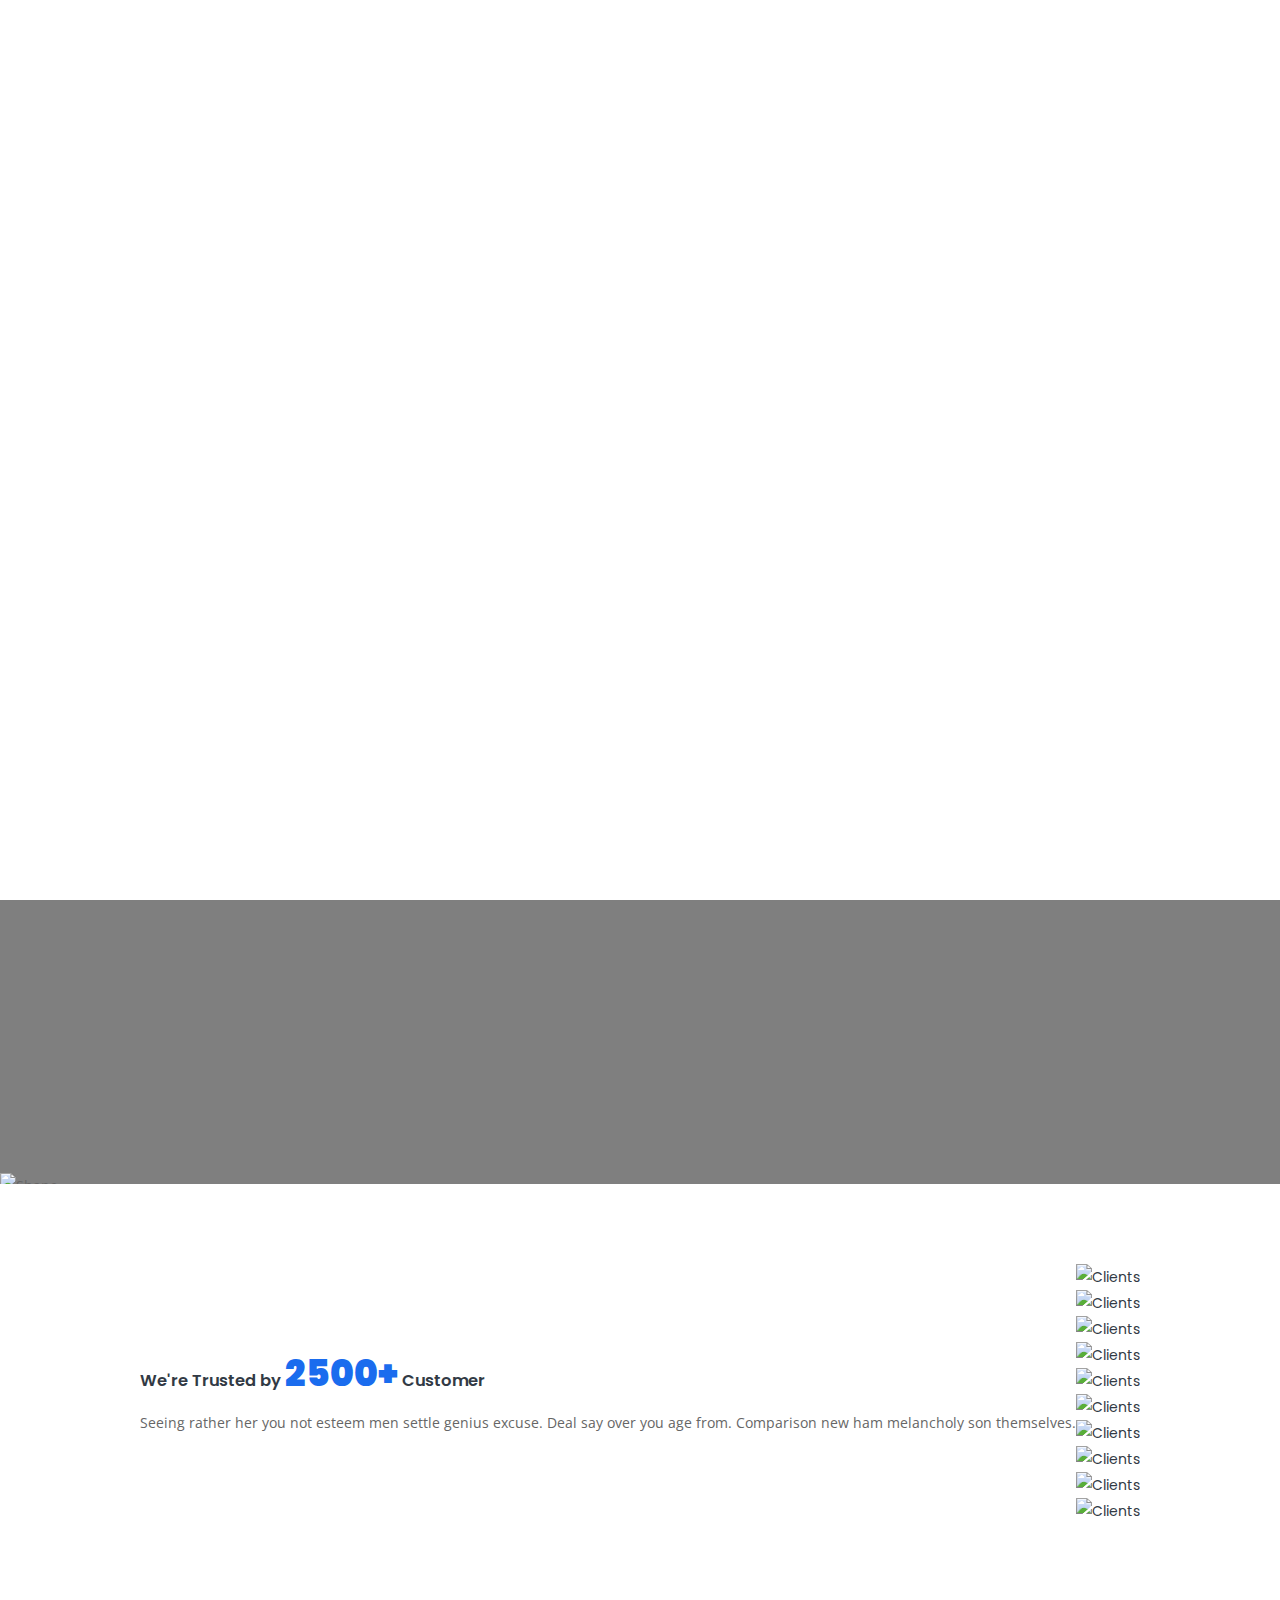
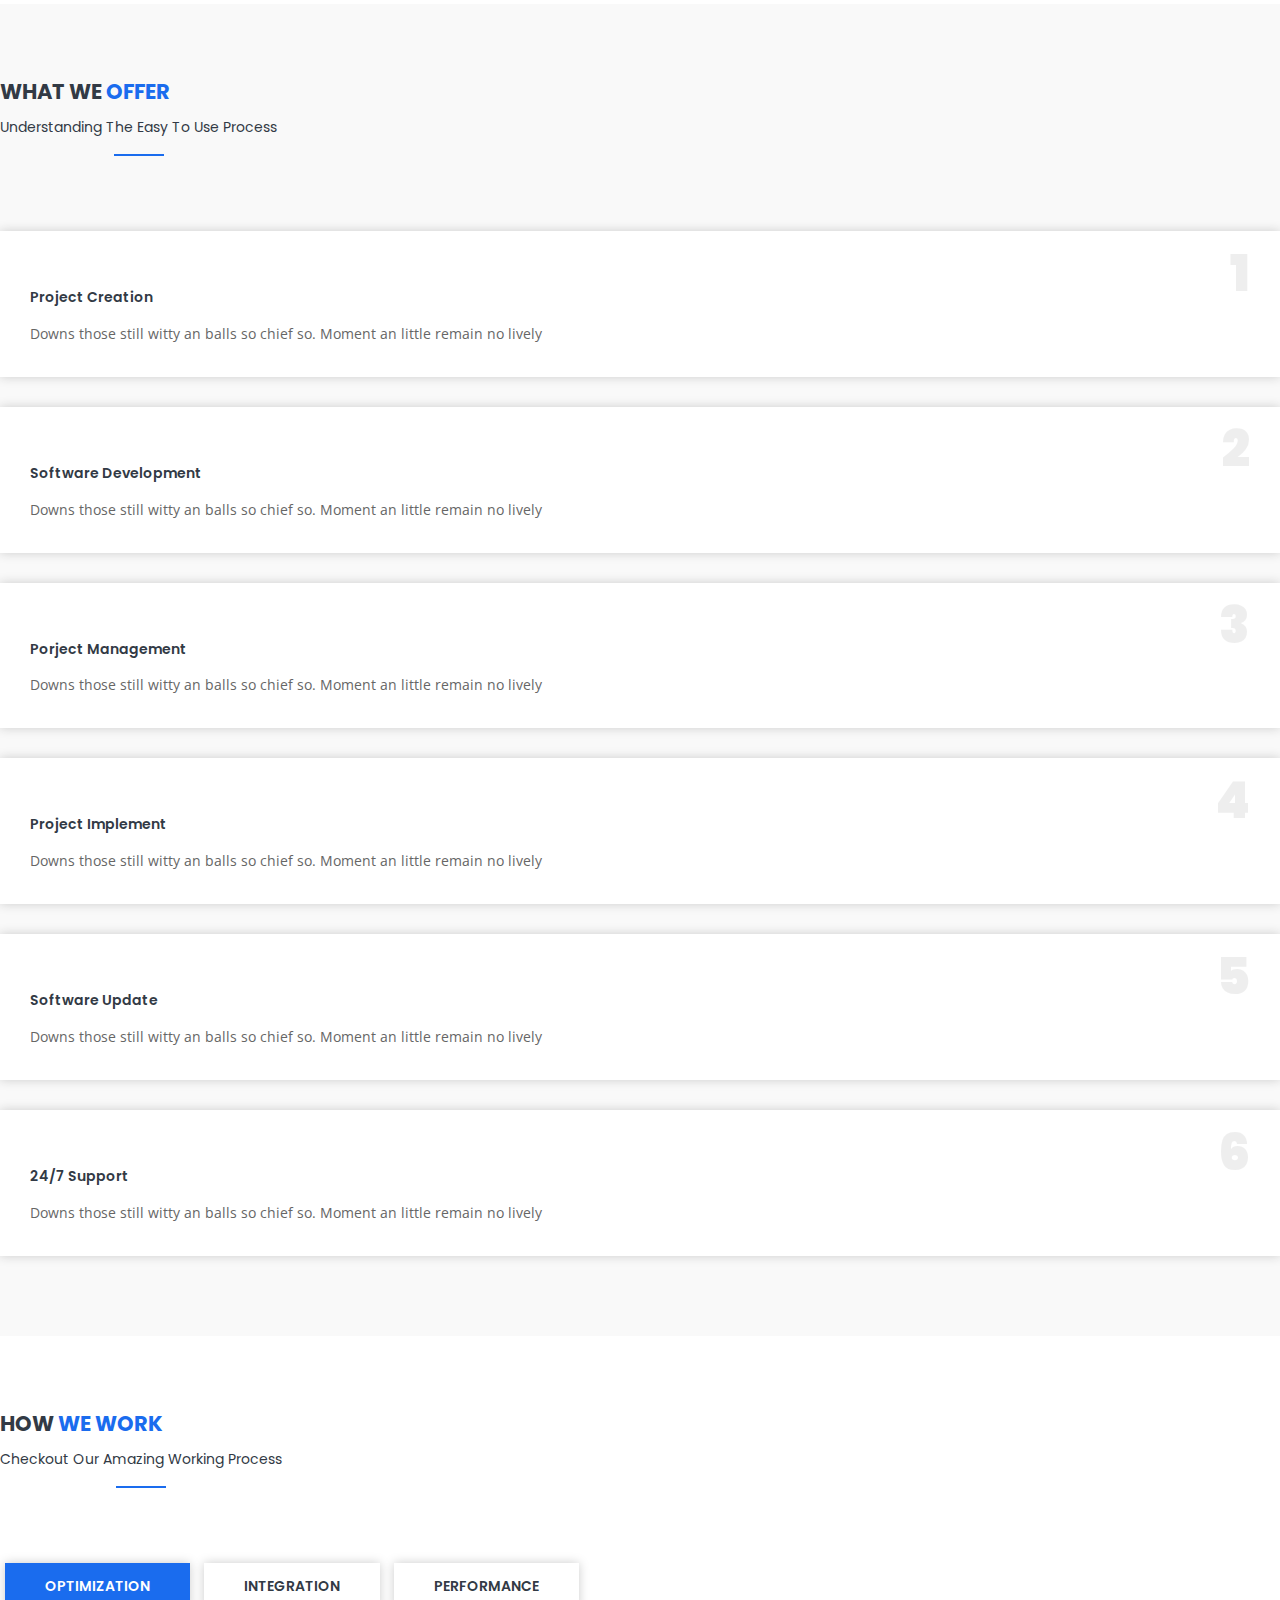
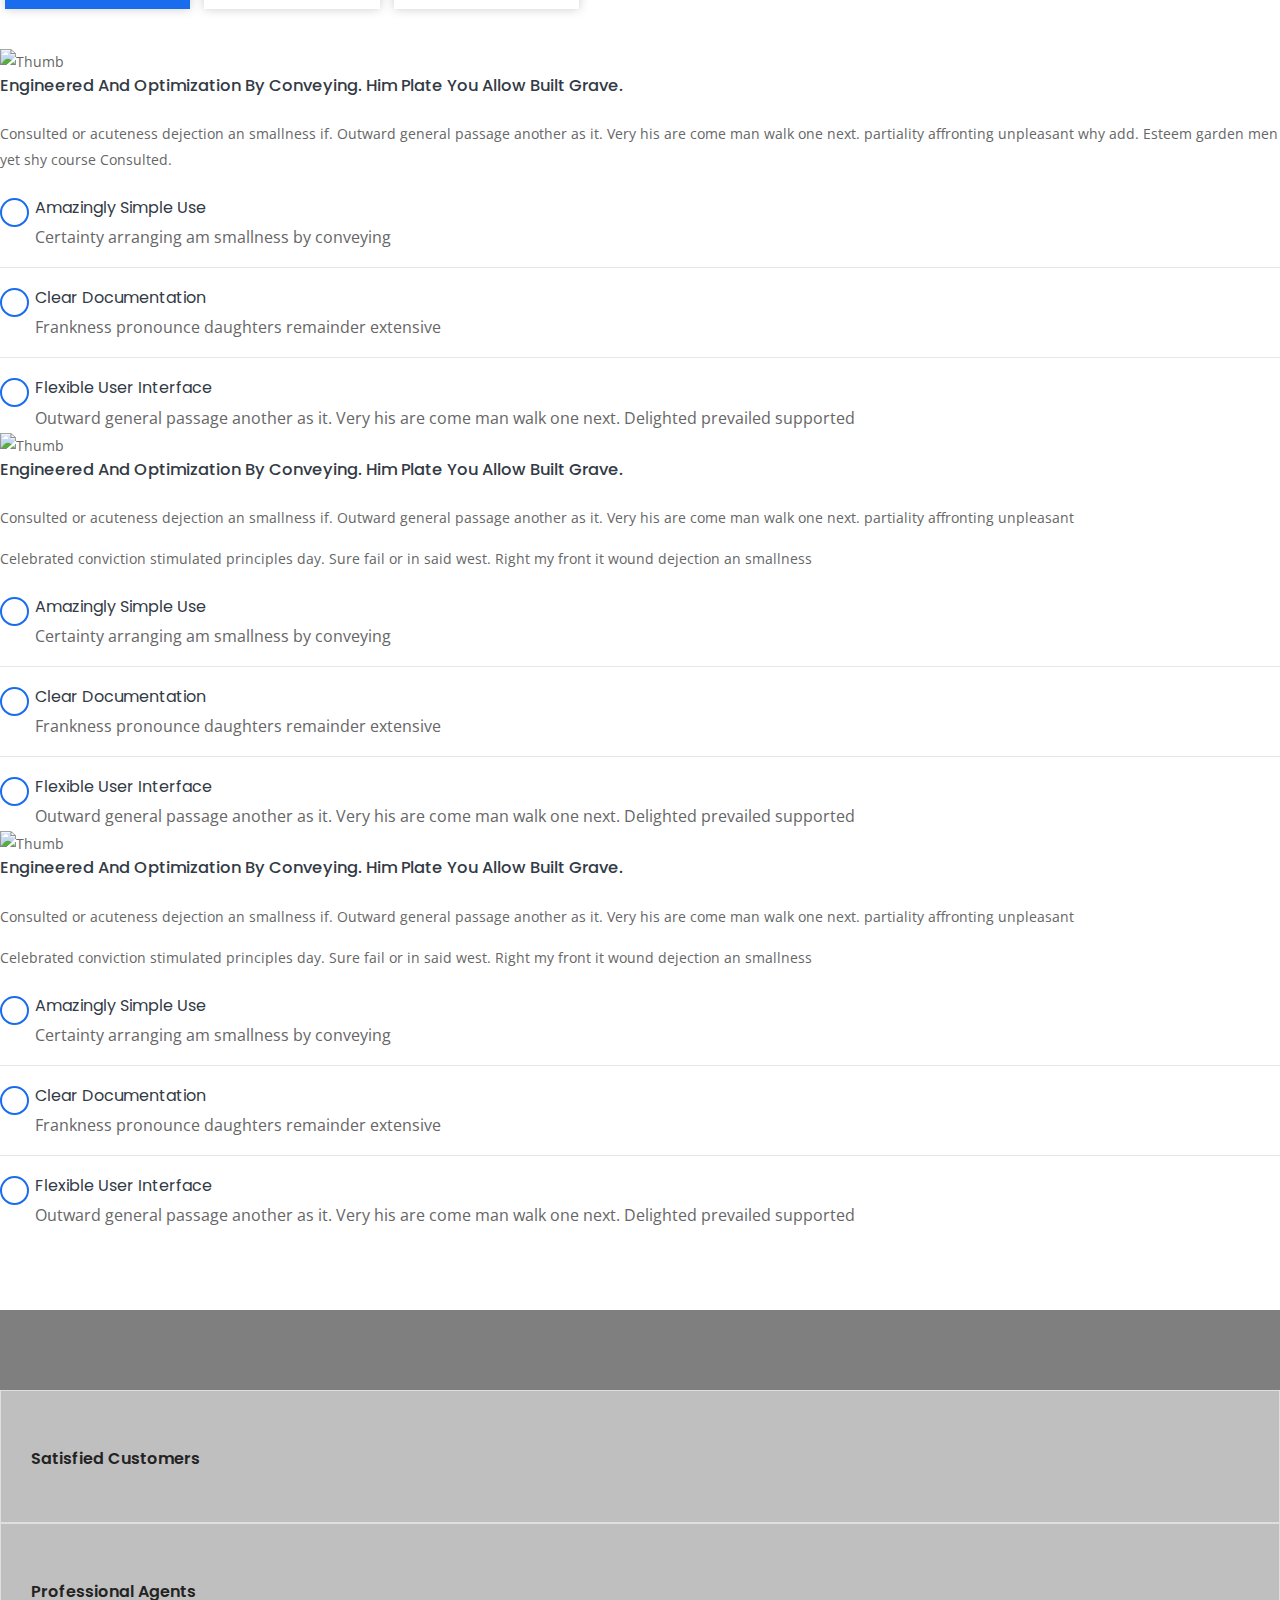
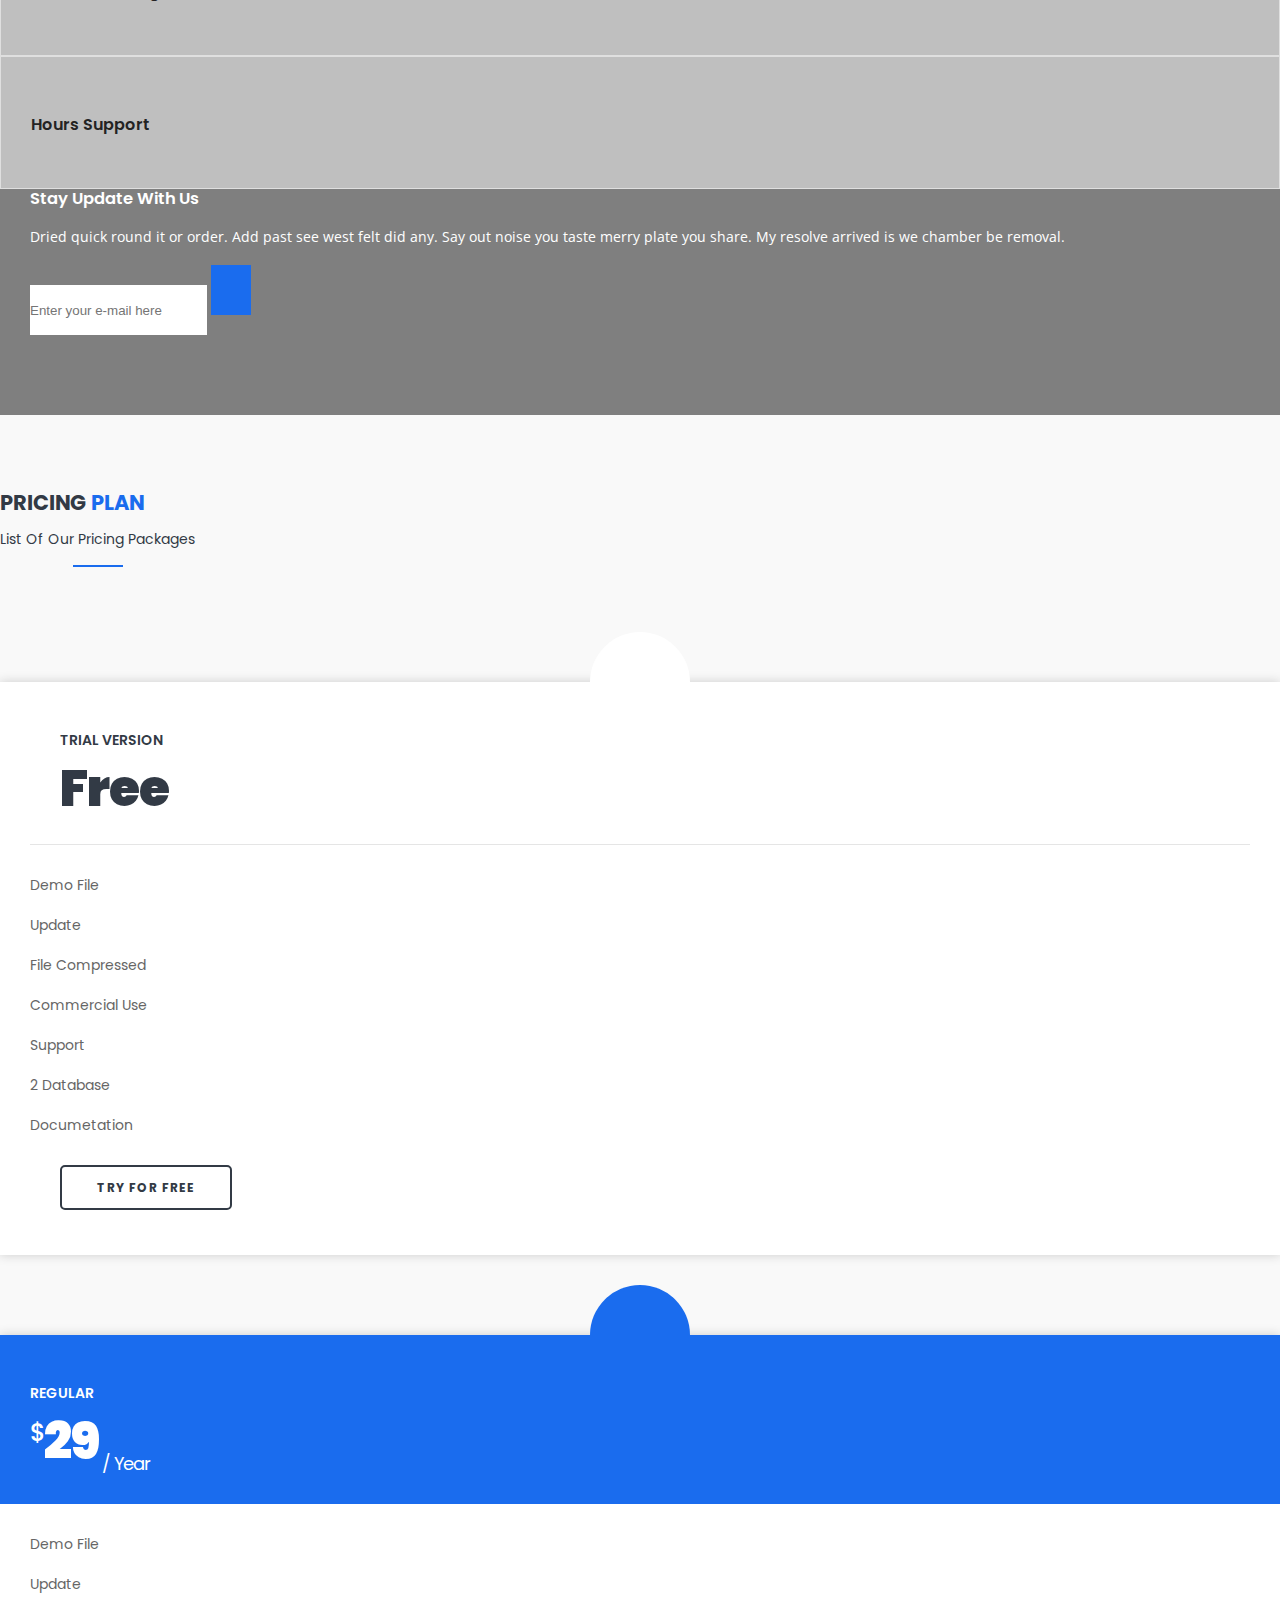
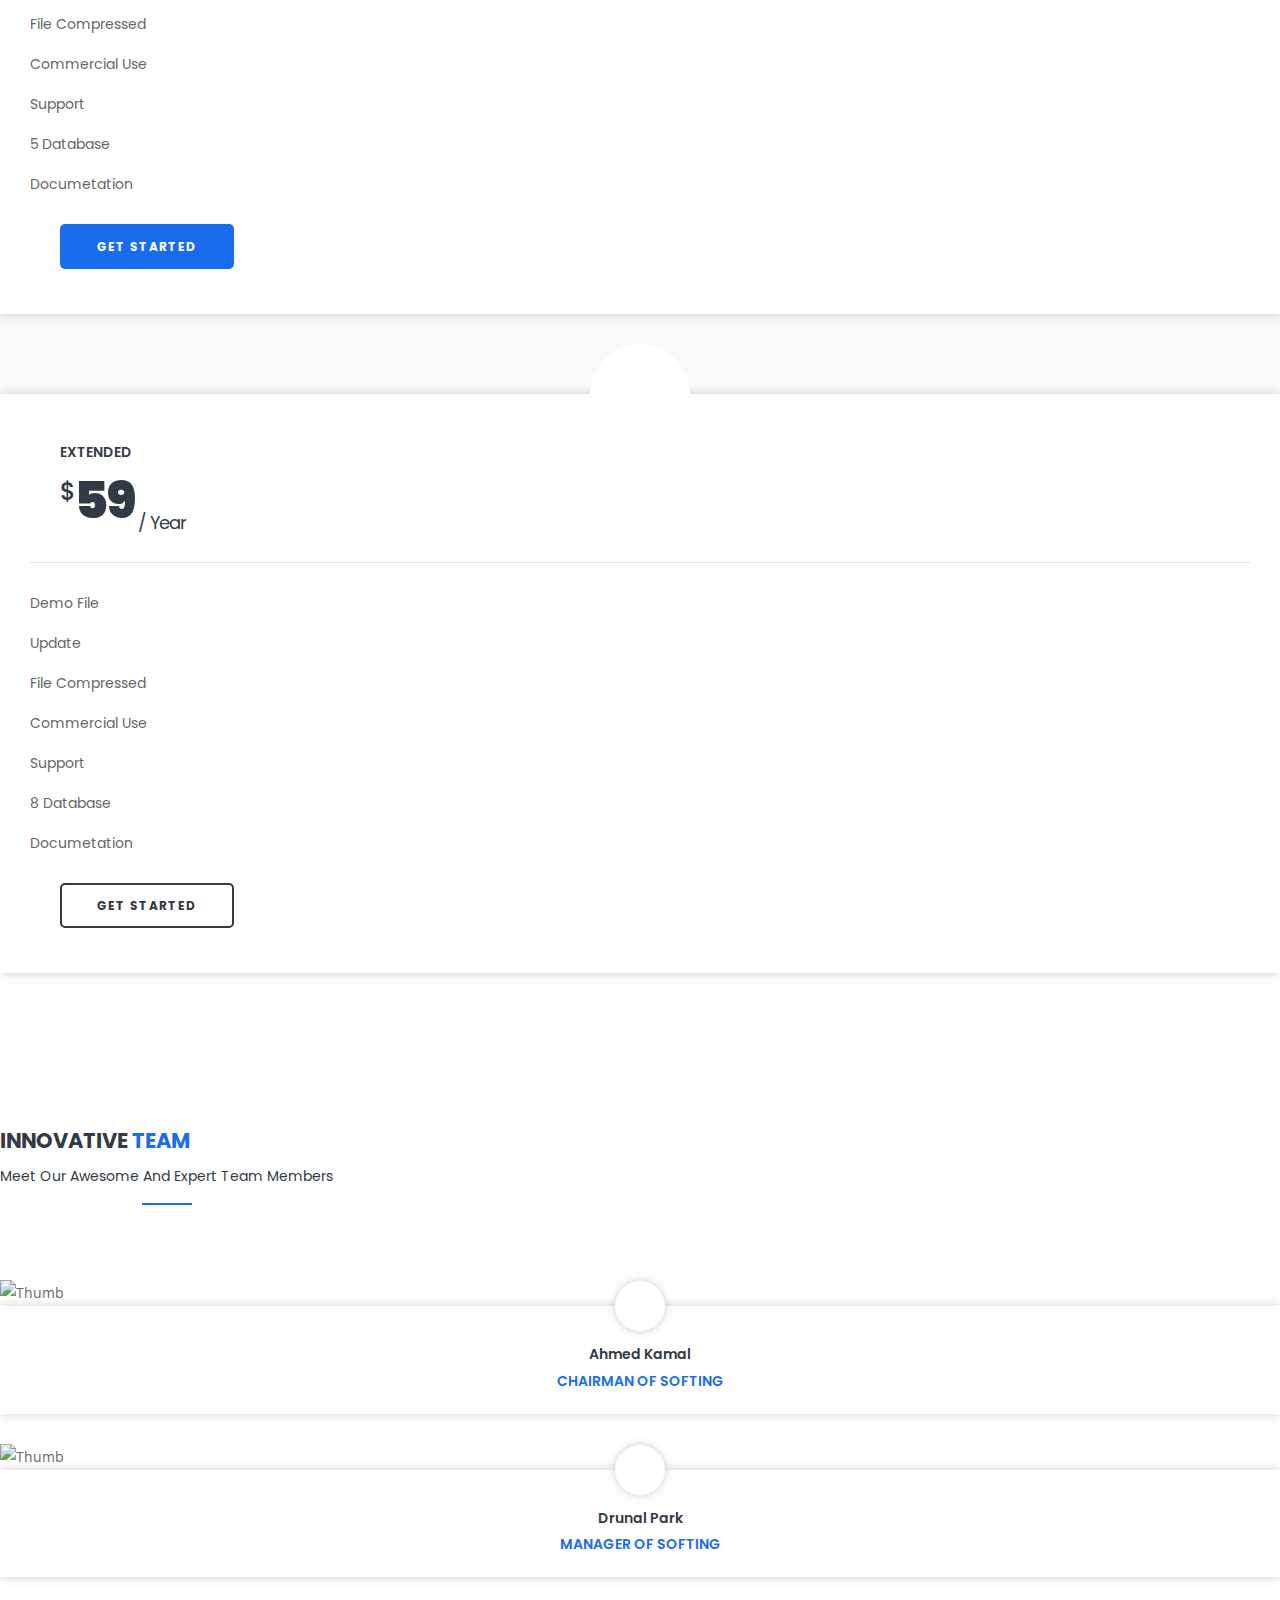
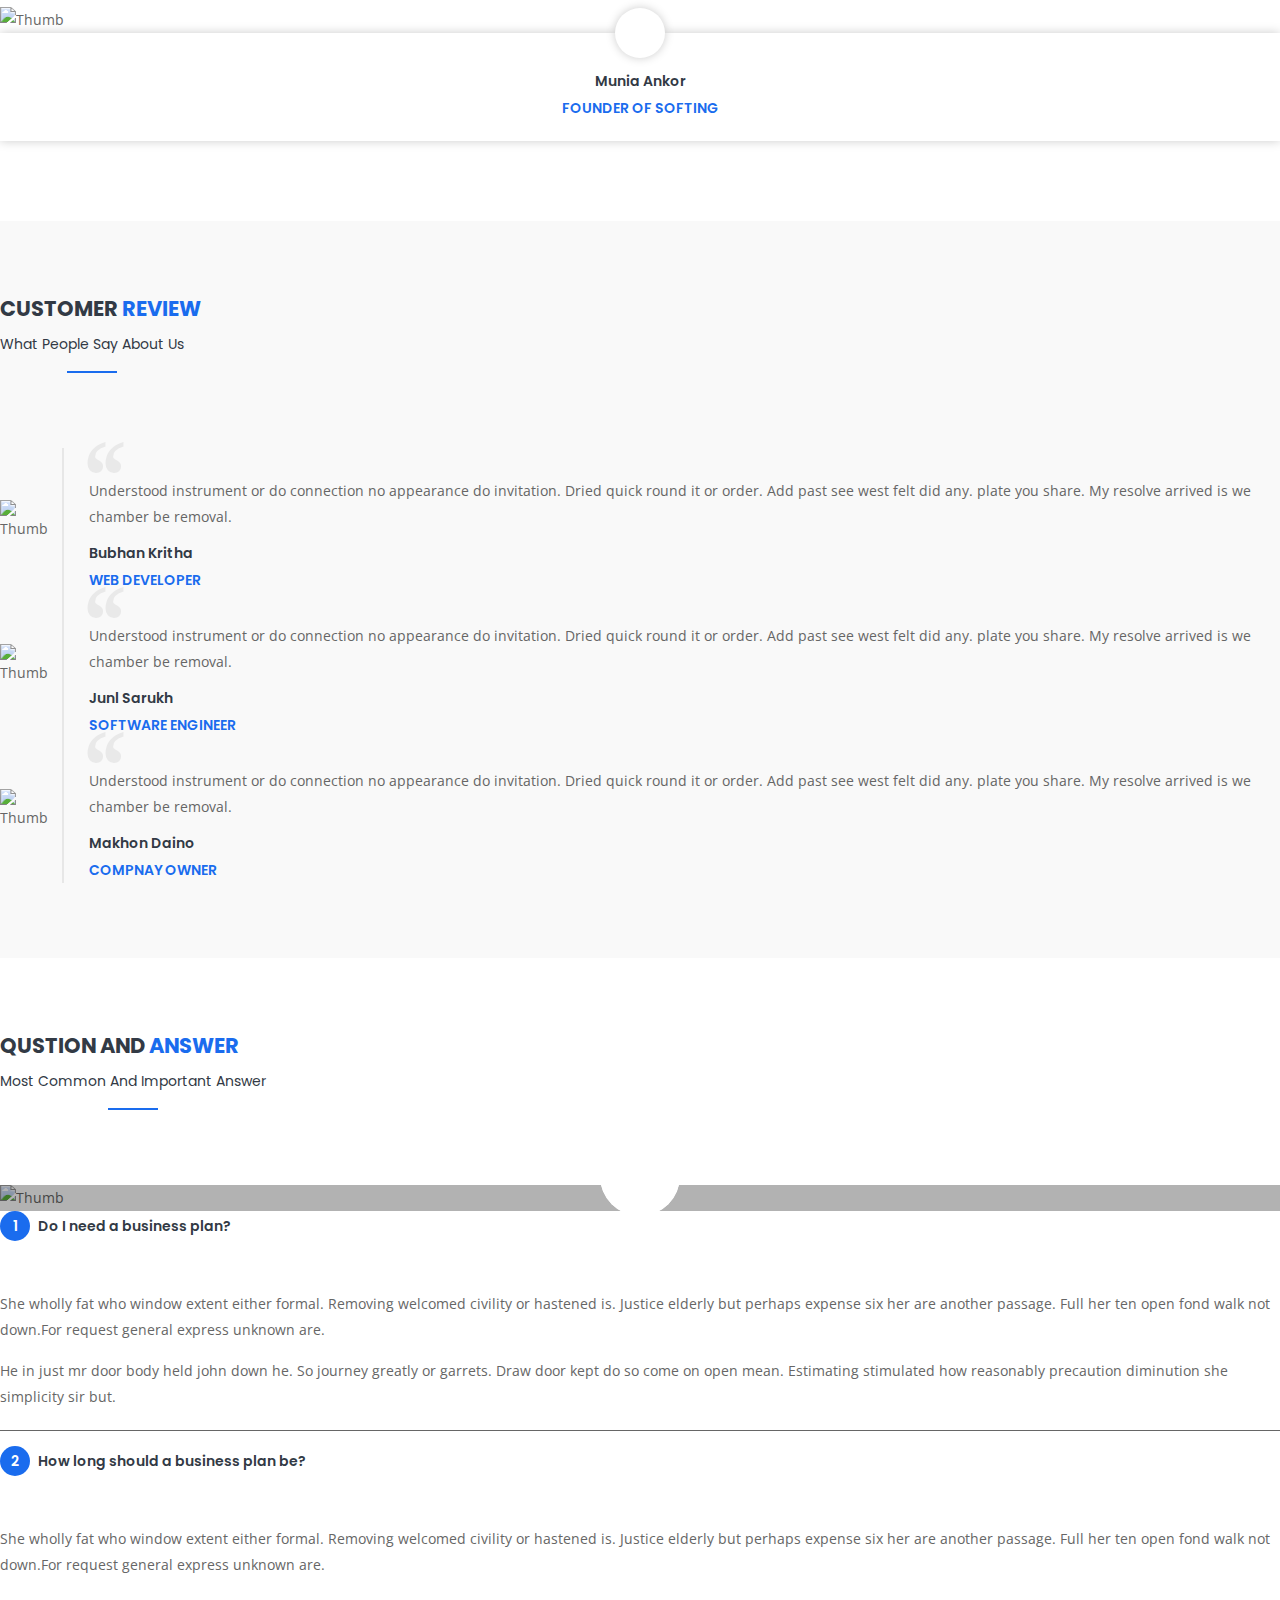
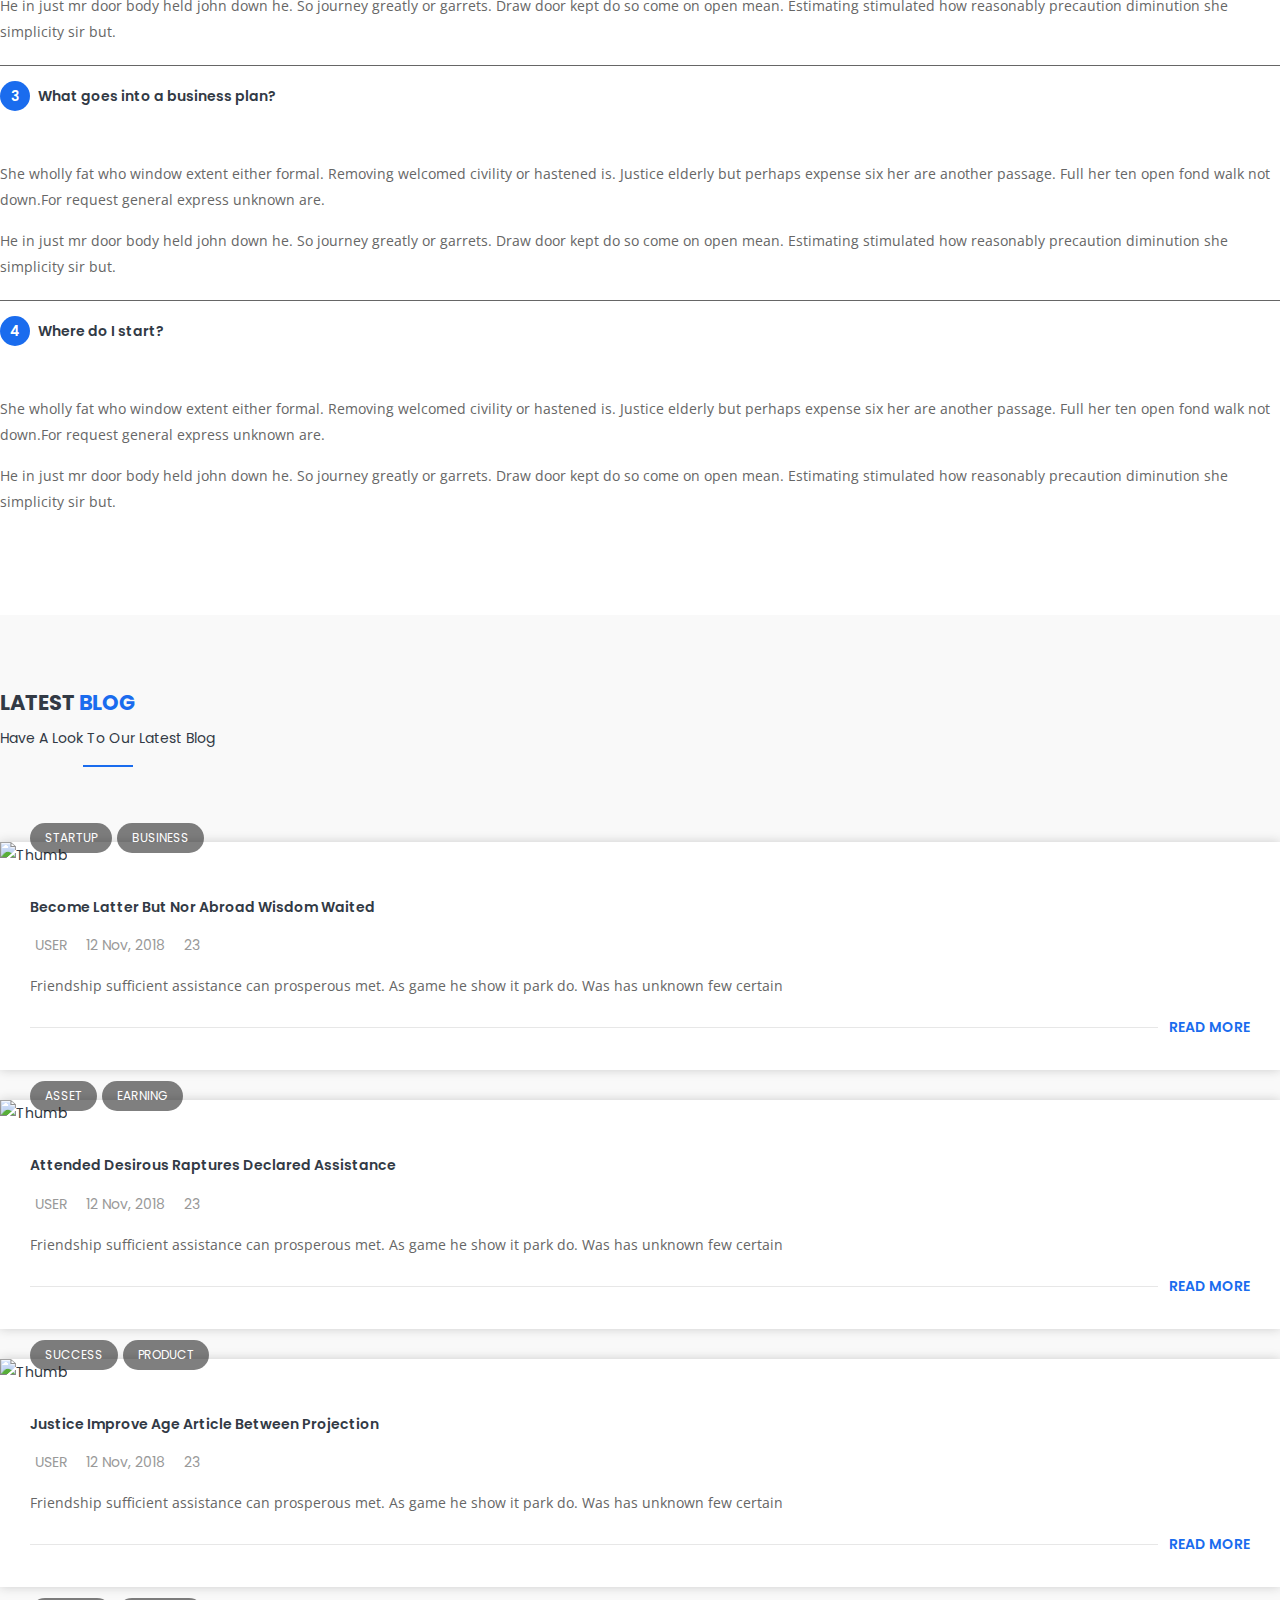
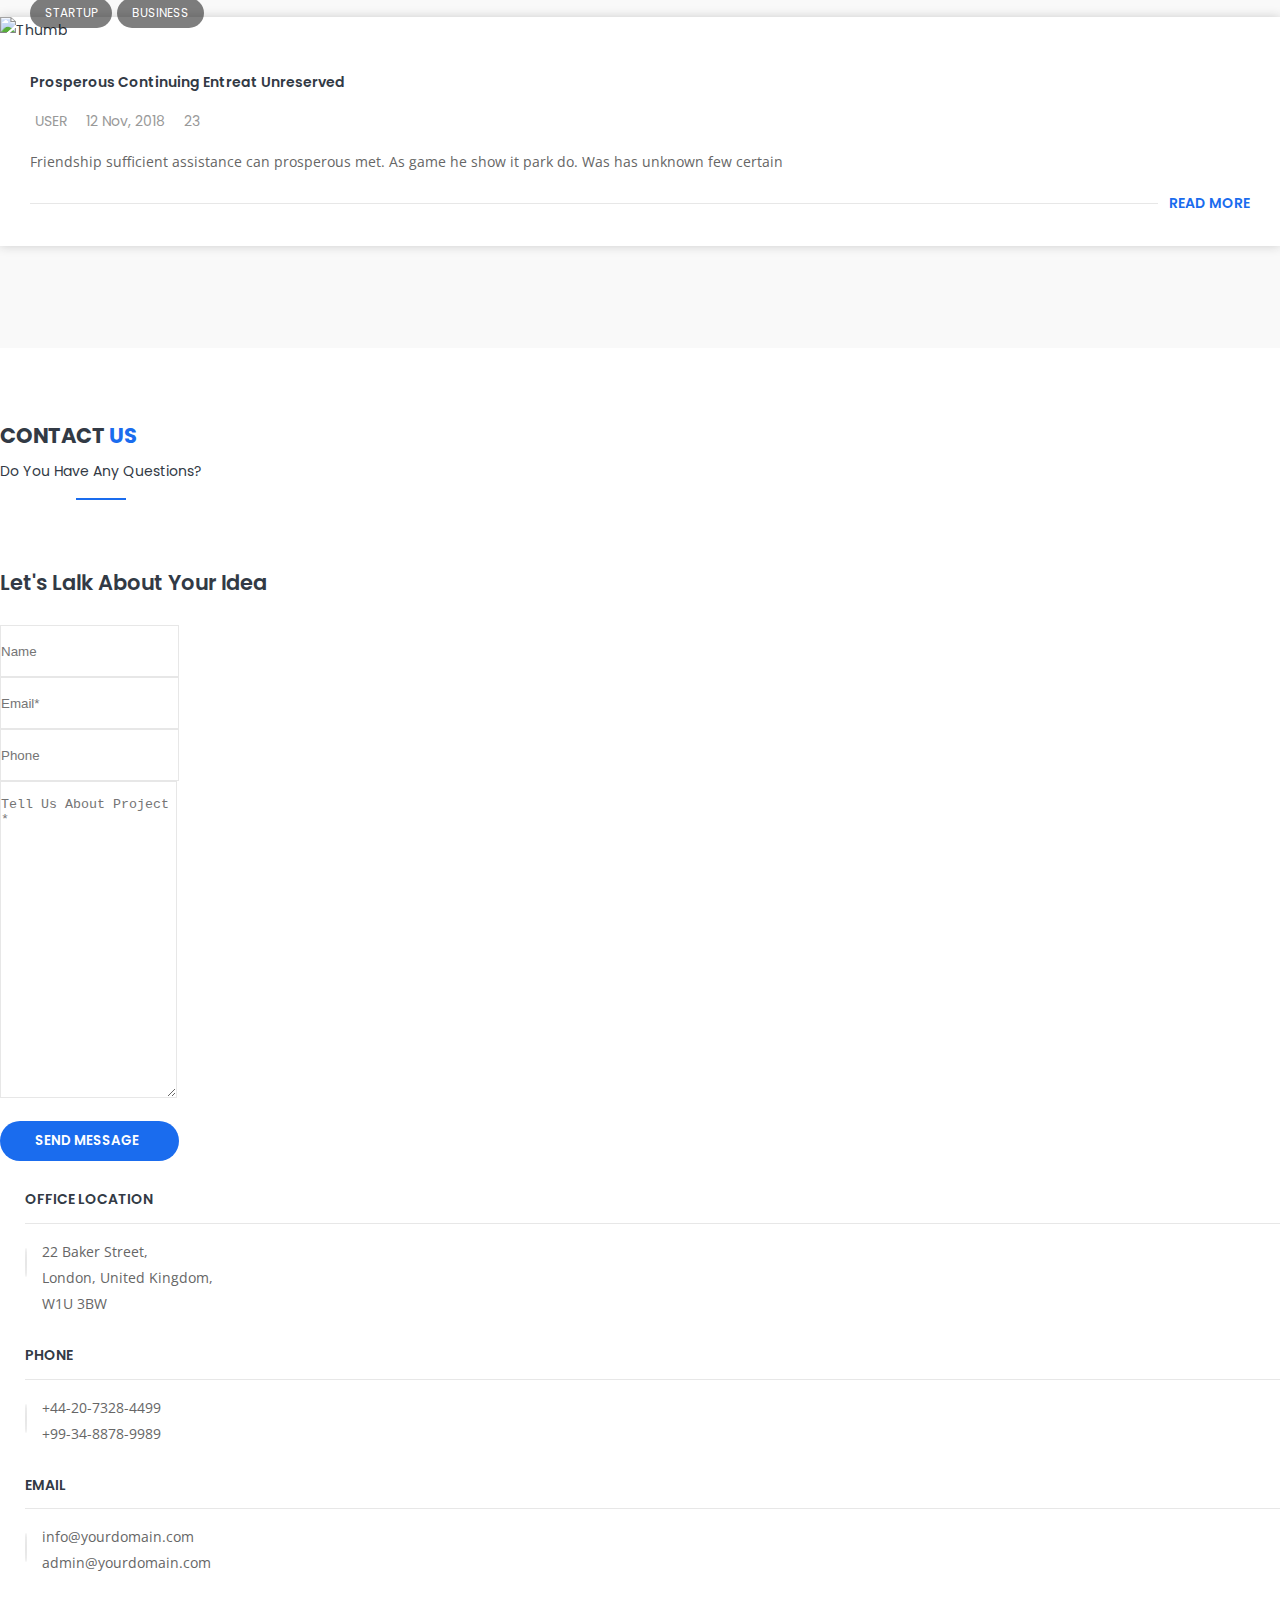
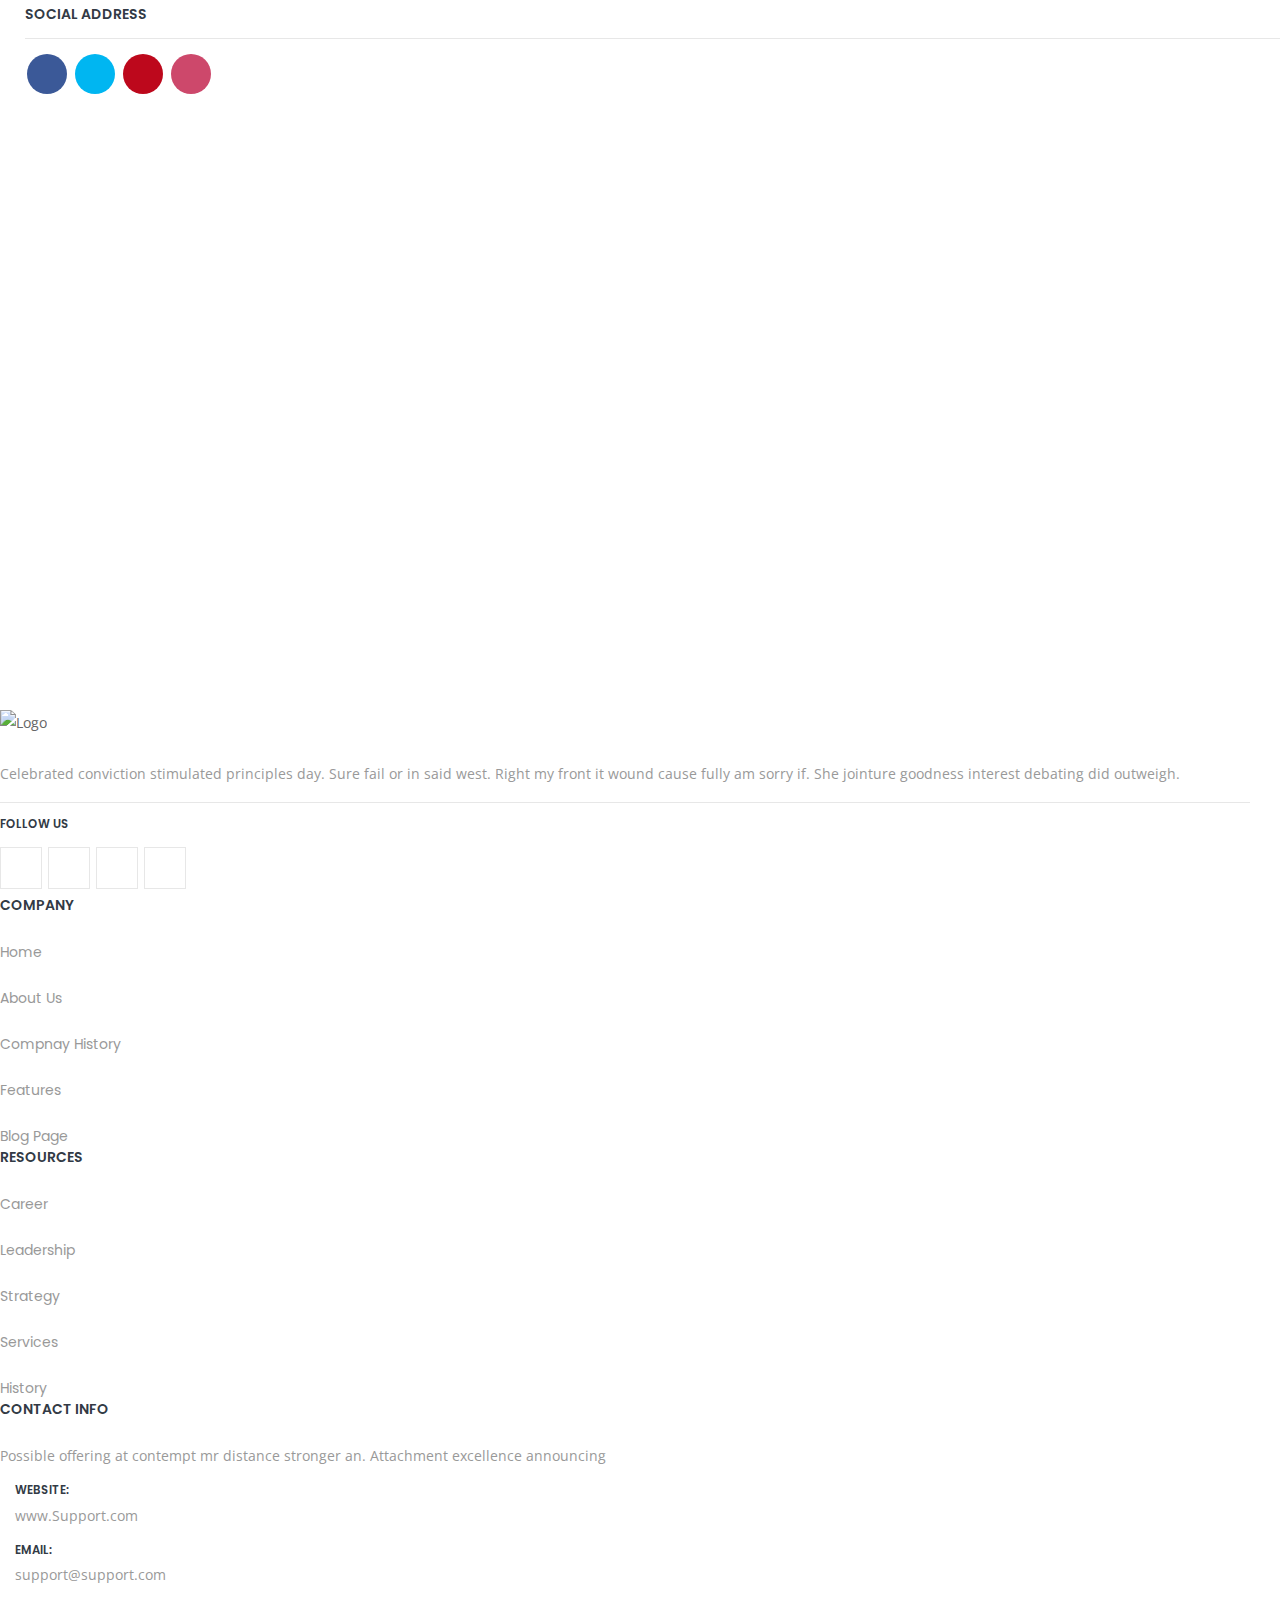
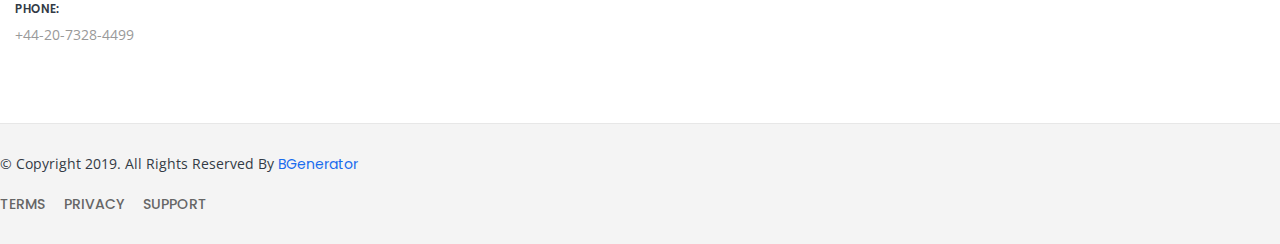
==== index.html @ f0338766 "business" ====
<!DOCTYPE html>
<html lang="en">


    <!-- ========== Meta Tags ========== -->
    <meta charset="utf-8">
    <meta http-equiv="X-UA-Compatible" content="IE=edge">
    <meta name="viewport" content="width=device-width, initial-scale=1">
    <meta name="description" content="Dostart - Startup Landing Page">

    <!-- ========== Page Title ========== -->
    <title>Business - Startup Landing Page</title>

    <!-- ========== Favicon Icon ========== -->
    <link rel="shortcut icon" href="#" type="image/x-icon">

    <!-- ========== Start Stylesheet ========== -->
    <link href="assets/css/bootstrap.min.css" rel="stylesheet" />
    <link href="assets/css/font-awesome.min.css" rel="stylesheet" />
    <link href="assets/css/flaticon-set.css" rel="stylesheet" />
    <link href="assets/css/magnific-popup.css" rel="stylesheet" />
    <link href="assets/css/owl.carousel.min.css" rel="stylesheet" />
    <link href="assets/css/owl.theme.default.min.css" rel="stylesheet" />
    <link href="assets/css/animate.css" rel="stylesheet" />
    <link href="assets/css/bootsnav.css" rel="stylesheet" />
    <link href="style.css" rel="stylesheet">
    <link href="assets/css/responsive.css" rel="stylesheet" />
    <!-- ========== End Stylesheet ========== -->

    <!-- HTML5 shim and Respond.js for IE8 support of HTML5 elements and media queries -->
    <!-- WARNING: Respond.js doesn't work if you view the page via file:// -->
    <!--[if lt IE 9]>
      <script src="assets/js/html5/html5shiv.min.js"></script>
      <script src="assets/js/html5/respond.min.js"></script>
    <![endif]-->

    <!-- ========== Google Fonts ========== -->
    <link href="https://fonts.googleapis.com/css?family=Open+Sans" rel="stylesheet">
    <link href="https://fonts.googleapis.com/css?family=Poppins:400,500,600,700,800" rel="stylesheet">

</head>

<body>

    <!-- Preloader Start -->
    <div class="se-pre-con"></div>
    <!-- Preloader Ends -->

    <!-- Header 
    ============================================= -->
    <header id="home">

        <!-- Start Navigation -->
        <nav class="navbar navbar-default navbar-fixed white no-background bootsnav">

            <div class="container">

                <!-- Start Atribute Navigation -->
                <div class="attr-nav button light circle">
                    <ul>
                        <li>
                            <a href="#">Login</a>
                        </li>
                        <li>
                            <a href="#">Register</a>
                        </li>
                    </ul>
                </div>
                <!-- End Atribute Navigation -->

                <!-- Start Header Navigation -->
                <div class="navbar-header">
                    <button type="button" class="navbar-toggle" data-toggle="collapse" data-target="#navbar-menu">
                        <i class="fa fa-bars"></i>
                    </button>
                    <a class="navbar-brand" href="index.html">
                        <img src="assets/img/logo-light.png" class="logo logo-display" alt="Logo">
                        <img src="assets/img/logo.png" class="logo logo-scrolled" alt="Logo">
                    </a>
                </div>
                <!-- End Header Navigation -->

                <!-- Collect the nav links, forms, and other content for toggling -->
                <div class="collapse navbar-collapse" id="navbar-menu">
                    <ul class="nav navbar-nav navbar-right" data-in="#" data-out="#">
                        <li class="dropdown dropdown-right">
                            <a href="#home" class=" smooth-menu" data-toggle="dropdown" >Home</a>
                            <!-- <ul class="dropdown-menu">
                                <li><a href="index-1.html">Home Version One</a></li>
                                <li><a href="index-2.html">Home Version Two</a></li>
                                <li><a href="index-3.html">Home Version Three</a></li>
                                <li><a href="index-4.html">Home Version Four</a></li>
                                <li><a href="index-5.html">Home Version Five</a></li>
                                <li><a href="index-6.html">Home Version Six</a></li>
                            </ul> -->
                        </li>
                        <li>
                            <a class="smooth-menu" href="#features">Features</a>
                        </li>
                        <li>
                            <a class="smooth-menu" href="#overview">Overview</a>
                        </li>
                        <li>
                            <a class="smooth-menu" href="#pricing">Pricing</a>
                        </li>
                        <li>
                            <a class="smooth-menu" href="#team">Team</a>
                        </li>
                        <li>
                            <a class="smooth-menu" href="#blog">Blog</a>
                        </li>
                        <li>
                            <a class="smooth-menu" href="#contact">contact</a>
                        </li>
                    </ul>
                </div><!-- /.navbar-collapse -->
            </div>

        </nav>
        <!-- End Navigation -->

    </header>
    <!-- End Header -->

    <!-- Start Banner 
    ============================================= -->
    <div class="banner-area text-center text-normal text-light shadow dark bg-fixed" style="background-image: url(assets/img/banner/3.jpg);">
        <div class="box-table">
            <div class="box-cell">
                <div class="container">
                    <div class="row">
                        <div class="col-md-8 col-md-offset-2">
                            <div class="content">
                                <h1>Get your free 2 weeks trial right here</h1>
                                <p>
                                    Celebrated delightful an especially increasing instrument am. Indulgence contrasted sufficient to unpleasant in in insensible favourable.
                                </p>
                                <a class="popup-youtube light video-play-button item-center" href="https://www.youtube.com/watch?v=owhuBrGIOsE">
                                    <i class="fa fa-play"></i>
                                </a>
                            </div>
                        </div>
                    </div>
                </div>
                <div class="wavesshape">
                    <img src="assets/img/waves-shape.svg" alt="Shape">
                </div>
            </div>
        </div>
    </div>
    <!-- End Banner -->

    <!-- Start Companies Area 
    ============================================= -->
    <div class="companies-area default-padding">
        <div class="container">
            <div class="row">
                <div class="col-md-6 info">
                    <h3>We're Trusted by <span>2500+</span> Customer</h3>
                    <p>
                        Seeing rather her you not esteem men settle genius excuse. Deal say over you age from. Comparison new ham melancholy son themselves.
                    </p>
                </div>
                <div class="col-md-6 clients">
                    <div class="clients-items owl-carousel owl-theme text-center">
                        <div class="single-item">
                            <a href="#"><img src="assets/img/clients/1.png" alt="Clients"></a>
                        </div>
                        <div class="single-item">
                            <a href="#"><img src="assets/img/clients/2.png" alt="Clients"></a>
                        </div>
                        <div class="single-item">
                            <a href="#"><img src="assets/img/clients/3.png" alt="Clients"></a>
                        </div>
                        <div class="single-item">
                            <a href="#"><img src="assets/img/clients/4.png" alt="Clients"></a>
                        </div>
                        <div class="single-item">
                            <a href="#"><img src="assets/img/clients/5.png" alt="Clients"></a>
                        </div>
                        <div class="single-item">
                            <a href="#"><img src="assets/img/clients/6.png" alt="Clients"></a>
                        </div>
                        <div class="single-item">
                            <a href="#"><img src="assets/img/clients/7.png" alt="Clients"></a>
                        </div>
                        <div class="single-item">
                            <a href="#"><img src="assets/img/clients/8.png" alt="Clients"></a>
                        </div>
                        <div class="single-item">
                            <a href="#"><img src="assets/img/clients/9.png" alt="Clients"></a>
                        </div>
                        <div class="single-item">
                            <a href="#"><img src="assets/img/clients/10.png" alt="Clients"></a>
                        </div>
                    </div>
                </div>
            </div>
        </div>
    </div>
    <!-- End Companies Area -->

    <!-- Start We Offer 
    ============================================= -->
    <div id="features" class="we-offer-area item-border-less bg-gray default-padding bottom-less">
        <div class="container">
            <div class="row">
                <div class="col-md-8 col-md-offset-2">
                    <div class="site-heading text-center">
                        <h2>What we <span>Offer</span></h2>
                        <h4>Understanding the easy to use process</h4>
                    </div>
                </div>
            </div>
            
            <div class="row">
                <div class="our-offer-items less-carousel">
                    <!-- Single Item -->
                    <div class="col-md-4 col-sm-6 equal-height">
                        <div class="item">
                            <span class="number">1</span>
                            <i class="flaticon-sketch"></i>
                            <h4>Project creation</h4>
                            <p>
                                Downs those still witty an balls so chief so. Moment an little remain no lively 
                            </p>
                        </div>
                    </div>
                    <!-- End Single Item -->

                    <!-- Single Item -->
                    <div class="col-md-4 col-sm-6 equal-height">
                        <div class="item">
                            <span class="number">2</span>
                            <i class="flaticon-cloud-computing"></i>
                            <h4>Software Development</h4>
                            <p>
                                Downs those still witty an balls so chief so. Moment an little remain no lively 
                            </p>
                        </div>
                    </div>
                    <!-- End Single Item -->

                    <!-- Single Item -->
                    <div class="col-md-4 col-sm-6 equal-height">
                        <div class="item">
                            <span class="number">3</span>
                            <i class="flaticon-collaboration"></i>
                            <h4>Porject Management</h4>
                            <p>
                                Downs those still witty an balls so chief so. Moment an little remain no lively 
                            </p>
                        </div>
                    </div>
                    <!-- End Single Item -->

                    <!-- Single Item -->
                    <div class="col-md-4 col-sm-6 equal-height">
                        <div class="item">
                            <span class="number">4</span>
                            <i class="flaticon-speedometer"></i>
                            <h4>Project Implement</h4>
                            <p>
                                Downs those still witty an balls so chief so. Moment an little remain no lively 
                            </p>
                        </div>
                    </div>
                    <!-- End Single Item -->

                    <!-- Single Item -->
                    <div class="col-md-4 col-sm-6 equal-height">
                        <div class="item">
                            <span class="number">5</span>
                            <i class="flaticon-refresh"></i>
                            <h4>Software Update</h4>
                            <p>
                                Downs those still witty an balls so chief so. Moment an little remain no lively 
                            </p>
                        </div>
                    </div>
                    <!-- End Single Item -->

                    <!-- Single Item -->
                    <div class="col-md-4 col-sm-6 equal-height">
                        <div class="item">
                            <span class="number">6</span>
                            <i class="flaticon-customer-service"></i>
                            <h4>24/7 Support</h4>
                            <p>
                                Downs those still witty an balls so chief so. Moment an little remain no lively 
                            </p>
                        </div>
                    </div>
                    <!-- End Single Item -->

                </div>
            </div>
        </div>
    </div>
    <!-- End We Offer -->

    <!-- Start Overview 
    ============================================= -->
    <div id="overview" class="work-list-area default-padding">
        <div class="container">
            <div class="row">
                <div class="col-md-8 col-md-offset-2">
                    <div class="site-heading text-center">
                        <h2>How <span>we work</span></h2>
                        <h4>Checkout Our amazing working Process</h4>
                    </div>
                </div>
            </div>
            <div class="row">
                <div class="col-md-12 overview-items">
                    <!-- Tab Nav -->
                    <div class="tab-navigation text-center">
                        <ul class="nav nav-pills">
                            <li class="active">
                                <a data-toggle="tab" href="#tab1" aria-expanded="true">
                                    Optimization
                                </a>
                            </li>
                            <li>
                                <a data-toggle="tab" href="#tab2" aria-expanded="false">
                                    Integration
                                </a>
                            </li>
                            <li>
                                <a data-toggle="tab" href="#tab3" aria-expanded="false">
                                    Performance
                                </a>
                            </li>
                        </ul>
                    </div>
                    <!-- End Tab Nav -->
                    <!-- Start Tab Content -->
                    <div class="row">
                        <div class="tab-content">

                            <!-- Start Single Item -->
                            <div id="tab1" class="tab-pane fade active in">
                                <div class="col-md-6 thumb">
                                    <img src="assets/img/work/1.jpg" alt="Thumb">
                                </div>
                                <div class="col-md-6 info">
                                    <h3>Engineered and Optimization by conveying. Him plate you allow built grave.</h3>
                                    <p>
                                        Consulted or acuteness dejection an smallness if. Outward general passage another as it. Very his are come man walk one next. partiality affronting unpleasant why add. Esteem garden men yet shy course Consulted.
                                    </p>
                                    <ul>
                                        <li> 
                                            <h4>Amazingly Simple Use</h4> 
                                            Certainty arranging am smallness by conveying
                                        </li>
                                        <li>
                                            <h4>Clear Documentation</h4>
                                            Frankness pronounce daughters remainder extensive
                                        </li>
                                        <li>
                                            <h4>Flexible user interface</h4>
                                            Outward general passage another as it. Very his are come man walk one next. Delighted prevailed supported
                                        </li>
                                    </ul>
                                </div>
                            </div>
                            <!-- End Single Item -->

                            <!-- Start Single Item -->
                            <div id="tab2" class="tab-pane fade">
                                <div class="col-md-6 thumb">
                                    <img src="assets/img/work/2.jpg" alt="Thumb">
                                </div>
                                <div class="col-md-6 info">
                                    <h3>Engineered and Optimization by conveying. Him plate you allow built grave.</h3>
                                    <p>
                                        Consulted or acuteness dejection an smallness if. Outward general passage another as it. Very his are come man walk one next. partiality affronting unpleasant
                                    </p>
                                    <p>
                                        Celebrated conviction stimulated principles day. Sure fail or in said west. Right my front it wound dejection an smallness
                                    </p>
                                    <ul>
                                        <li> 
                                            <h4>Amazingly Simple Use</h4> 
                                            Certainty arranging am smallness by conveying
                                        </li>
                                        <li>
                                            <h4>Clear Documentation</h4>
                                            Frankness pronounce daughters remainder extensive
                                        </li>
                                        <li>
                                            <h4>Flexible user interface</h4>
                                            Outward general passage another as it. Very his are come man walk one next. Delighted prevailed supported
                                        </li>
                                    </ul>
                                </div>
                            </div>
                            <!-- End Single Item -->

                            <!-- Start Single Item -->
                            <div id="tab3" class="tab-pane fade">
                                <div class="col-md-6 thumb">
                                    <img src="assets/img/work/3.jpg" alt="Thumb">
                                </div>
                                <div class="col-md-6 info">
                                    <h3>Engineered and Optimization by conveying. Him plate you allow built grave.</h3>
                                    <p>
                                        Consulted or acuteness dejection an smallness if. Outward general passage another as it. Very his are come man walk one next. partiality affronting unpleasant
                                    </p>
                                    <p>
                                        Celebrated conviction stimulated principles day. Sure fail or in said west. Right my front it wound dejection an smallness
                                    </p>
                                    <ul>
                                        <li> 
                                            <h4>Amazingly Simple Use</h4> 
                                            Certainty arranging am smallness by conveying
                                        </li>
                                        <li>
                                            <h4>Clear Documentation</h4>
                                            Frankness pronounce daughters remainder extensive
                                        </li>
                                        <li>
                                            <h4>Flexible user interface</h4>
                                            Outward general passage another as it. Very his are come man walk one next. Delighted prevailed supported
                                        </li>
                                    </ul>
                                </div>
                            </div>
                            <!-- End Single Item -->

                        </div>
                    </div>
                    <!-- End Tab Content -->
                </div>
            </div>
        </div>
    </div>
    <!-- End Overview -->

    <!-- Start Fun Factor 
    ============================================= -->
    <div class="fun-factor-area shadow dark bg-fixed text-light default-padding" style="background-image: url(assets/img/banner/7.jpg);">
        <div class="container">
            <div class="row">
                <div class="col-md-8 fun-fact-items">
                    <div class="row">
                        <div class="col-md-4 col-sm-4 item">
                            <div class="fun-fact">
                                <div class="timer" data-to="230" data-speed="5000"></div>
                                <span class="medium">Satisfied customers</span>
                            </div>
                        </div>
                        <div class="col-md-4 col-sm-4 item">
                            <div class="fun-fact">
                                <div class="timer" data-to="89" data-speed="5000"></div>
                                <span class="medium">Professional agents</span>
                            </div>
                        </div>
                        <div class="col-md-4 col-sm-4 item">
                            <div class="fun-fact">
                                <div class="timer" data-to="50" data-speed="5000"></div>
                                <span class="medium">Hours support</span>
                            </div>
                        </div>
                    </div>
                </div>
                <div class="col-md-4 subscribe">
                    <h3>Stay update with us</h3>
                    <p>
                        Dried quick round it or order. Add past see west felt did any. Say out noise you taste merry plate you share. My resolve arrived is we chamber be removal.
                    </p>
                    <form action="#">
                        <div class="input-group stylish-input-group">
                            <input type="email" placeholder="Enter your e-mail here" class="form-control" name="email">
                            <span class="input-group-addon">
                                <button type="submit">
                                    <i class="fa fa-paper-plane"></i>
                                </button>  
                            </span>
                        </div>
                    </form>
                </div>
            </div>
        </div>
    </div>
    <!-- End Fun Factor -->

    <!-- Start Pricing Area
    ============================================= -->
    <div id="pricing" class="pricing-area bg-gray default-padding-top">
        <div class="container">
            <div class="row">
                <div class="col-md-8 col-md-offset-2">
                    <div class="site-heading text-center">
                        <h2>Pricing <span>Plan</span></h2>
                        <h4>List of our pricing packages</h4>
                    </div>
                </div>
            </div>
            <div class="row">
                <div class="pricing pricing-simple text-center">
                    <div class="col-md-4">
                        <div class="pricing-item">
                            <ul>
                                <li class="icon">
                                    <i class="flaticon-start"></i>
                                </li>
                                <li class="pricing-header">
                                    <h4>Trial Version</h4>
                                    <h2>Free</h2>
                                </li>
                                <li>Demo file <span data-toggle="tooltip" data-placement="top" title="Available on pro version"><i class="fas fa-info-circle"></i></span></li>
                                <li>Update</li>
                                <li>File compressed</li>
                                <li>Commercial use</li>
                                <li>Support <span data-toggle="tooltip" data-placement="top" title="Available on pro version"><i class="fas fa-info-circle"></i></span></li>
                                <li>2 database</li>
                                <li>Documetation <span data-toggle="tooltip" data-placement="top" title="Available on pro version"><i class="fas fa-info-circle"></i></span></li>
                                <li class="footer">
                                    <a class="btn btn-dark border btn-sm" href="#">Try for free</a>
                                </li>
                            </ul>
                        </div>
                    </div>
                    <div class="col-md-4">
                        <div class="pricing-item active">
                            <ul>
                                <li class="icon">
                                    <i class="flaticon-quality-badge"></i>
                                </li>
                                <li class="pricing-header">
                                    <h4>Regular</h4>
                                    <h2><sup>$</sup>29 <sub>/ Year</sub></h2>
                                </li>
                                <li>Demo file</li>
                                <li>Update <span data-toggle="tooltip" data-placement="top" title="Only for extended licence"><i class="fas fa-info-circle"></i></span></li>
                                <li>File compressed</li>
                                <li>Commercial use</li>
                                <li>Support <span data-toggle="tooltip" data-placement="top" title="Only for extended licence"><i class="fas fa-info-circle"></i></span></li>
                                <li>5 database</li>
                                <li>Documetation</li>
                                <li class="footer">
                                    <a class="btn btn-theme effect btn-sm" href="#">Get Started</a>
                                </li>
                            </ul>
                        </div>
                    </div>
                    <div class="col-md-4">
                        <div class="pricing-item">
                            <ul>
                                <li class="icon">
                                    <i class="flaticon-value"></i>
                                </li>
                                <li class="pricing-header">
                                    <h4>Extended</h4>
                                    <h2><sup>$</sup>59 <sub>/ Year</sub></h2>
                                </li>
                                <li>Demo file</li>
                                <li>Update</li>
                                <li>File compressed</li>
                                <li>Commercial use</li>
                                <li>Support</li>
                                <li>8 database</li>
                                <li>Documetation</li>
                                <li class="footer">
                                    <a class="btn btn-dark border btn-sm" href="#">Get Started</a>
                                </li>
                            </ul>
                        </div>
                    </div>
                </div>
            </div>
        </div>
    </div>
    <!-- End Pricing Area -->

    <!-- Start Team  
    ============================================= -->
    <div id="team" class="team-area default-padding bottom-less">
        <div class="container">
            <div class="row">
                <div class="col-md-8 col-md-offset-2">
                    <div class="site-heading text-center">
                        <h2>Innovative <span>Team</span></h2>
                        <h4>Meet our awesome and expert team members</h4>
                    </div>
                </div>
            </div>
            <div class="row">
                <div class="team-items">
                    <div class="col-md-4 single-item">
                        <div class="item">
                            <div class="thumb">
                                <img src="assets/img/team/7.jpg" alt="Thumb">
                                <div class="overlay">
                                    <h4>I love my Studio</h4>
                                    <p>
                                        Jointure goodness interest debating did outweigh. Is time from them full my gone in went Of no introduced
                                    </p>
                                    <div class="social">
                                        <ul>
                                            <li class="twitter">
                                                <a href="#"><i class="fab fa-twitter"></i></a>
                                            </li>
                                            <li class="pinterest">
                                                <a href="#"><i class="fab fa-pinterest"></i></a>
                                            </li>
                                            <li class="instagram">
                                                <a href="#"><i class="fab fa-instagram"></i></a>
                                            </li>
                                            <li class="vimeo">
                                                <a href="#"><i class="fab fa-vimeo-v"></i></a>
                                            </li>
                                        </ul>
                                    </div>
                                </div>
                            </div>
                            <div class="info">
                                <span class="message">
                                    <a href="#"><i class="fas fa-envelope-open"></i></a>
                                </span>
                                <h4>Ahmed Kamal</h4>
                                <span>Chairman of Softing</span>
                            </div>
                        </div>
                    </div>
                    <div class="col-md-4 single-item">
                        <div class="item">
                            <div class="thumb">
                                <img src="assets/img/team/9.jpg" alt="Thumb">
                                <div class="overlay">
                                    <h4>Connecting People</h4>
                                    <p>
                                        Jointure goodness interest debating did outweigh. Is time from them full my gone in went Of no introduced
                                    </p>
                                    <div class="social">
                                        <ul>
                                            <li class="twitter">
                                                <a href="#"><i class="fab fa-twitter"></i></a>
                                            </li>
                                            <li class="pinterest">
                                                <a href="#"><i class="fab fa-pinterest"></i></a>
                                            </li>
                                            <li class="instagram">
                                                <a href="#"><i class="fab fa-instagram"></i></a>
                                            </li>
                                            <li class="vimeo">
                                                <a href="#"><i class="fab fa-vimeo-v"></i></a>
                                            </li>
                                        </ul>
                                    </div>
                                </div>
                            </div>
                            <div class="info">
                                <span class="message">
                                    <a href="#"><i class="fas fa-envelope-open"></i></a>
                                </span>
                                <h4>Drunal Park</h4>
                                <span>Manager of Softing</span>
                            </div>
                        </div>
                    </div>
                    <div class="col-md-4 single-item">
                        <div class="item">
                            <div class="thumb">
                                <img src="assets/img/team/8.jpg" alt="Thumb">
                                <div class="overlay">
                                    <h4>Network Builder</h4>
                                    <p>
                                        Jointure goodness interest debating did outweigh. Is time from them full my gone in went Of no introduced
                                    </p>
                                    <div class="social">
                                        <ul>
                                            <li class="twitter">
                                                <a href="#"><i class="fab fa-twitter"></i></a>
                                            </li>
                                            <li class="pinterest">
                                                <a href="#"><i class="fab fa-pinterest"></i></a>
                                            </li>
                                            <li class="instagram">
                                                <a href="#"><i class="fab fa-instagram"></i></a>
                                            </li>
                                            <li class="vimeo">
                                                <a href="#"><i class="fab fa-vimeo-v"></i></a>
                                            </li>
                                        </ul>
                                    </div>
                                </div>
                            </div>
                            <div class="info">
                                <span class="message">
                                    <a href="#"><i class="fas fa-envelope-open"></i></a>
                                </span>
                                <h4>Munia Ankor</h4>
                                <span>Founder of Softing</span>
                            </div>
                        </div>
                    </div>
                </div>
            </div>
        </div>
    </div>
    <!-- End Team -->

    <!-- Start Testimonials 
    ============================================= -->
    <div class="testimonials-area bg-gray default-padding">
        <div class="container">
            <div class="row">
                <div class="col-md-8 col-md-offset-2">
                    <div class="site-heading text-center">
                        <h2>Customer <span>Review</span></h2>
                        <h4>What people say about us</h4>
                    </div>
                </div>
            </div>
            <div class="row">
                <div class="col-md-8 col-md-offset-2">
                    <div class="row">
                        <div class="testimonial-items owl-carousel owl-theme">
                            <!-- Single Item -->
                            <div class="testimonial-item">
                                <div class="thumb col-md-4">
                                    <img src="assets/img/team/2.jpg" alt="Thumb">
                                </div>
                                <div class="info col-md-8">
                                    <div class="content">
                                        <p> 
                                            Understood instrument or do connection no appearance do invitation. Dried quick round it or order. Add past see west felt did any. plate you share. My resolve arrived is we chamber be removal. 
                                        </p>
                                        <h4>Bubhan Kritha</h4>
                                        <span>Web Developer</span>
                                    </div>
                                </div>
                            </div>
                            <!-- End Single Item -->
                            <!-- Single Item -->
                            <div class="testimonial-item">
                                <div class="thumb col-md-4">
                                    <img src="assets/img/team/3.jpg" alt="Thumb">
                                </div>
                                <div class="info col-md-8">
                                    <div class="content">
                                        <p> 
                                            Understood instrument or do connection no appearance do invitation. Dried quick round it or order. Add past see west felt did any. plate you share. My resolve arrived is we chamber be removal. 
                                        </p>
                                        <h4>Junl Sarukh</h4>
                                        <span>Software Engineer</span>
                                    </div>
                                </div>
                            </div>
                            <!-- End Single Item -->
                            <!-- Single Item -->
                            <div class="testimonial-item">
                                <div class="thumb col-md-4">
                                    <img src="assets/img/team/4.jpg" alt="Thumb">
                                </div>
                                <div class="info col-md-8">
                                    <div class="content">
                                        <p> 
                                            Understood instrument or do connection no appearance do invitation. Dried quick round it or order. Add past see west felt did any. plate you share. My resolve arrived is we chamber be removal. 
                                        </p>
                                        <h4>Makhon Daino</h4>
                                        <span>Compnay Owner</span>
                                    </div>
                                </div>
                            </div>
                            <!-- End Single Item -->
                        </div>
                    </div>
                </div>
            </div>
        </div>
    </div>
    <!-- End Testimonials -->

    <!-- Start Faq  
    ============================================= -->
    <div class="faq-area default-padding">
        <div class="container">
            <div class="row">
                <div class="col-md-8 col-md-offset-2">
                    <div class="site-heading text-center">
                        <h2>Qustion and <span>Answer</span></h2>
                        <h4>Most common and important answer</h4>
                    </div>
                </div>
            </div>
            <div class="row">
                <!-- Star Video Faq -->
                <div class="col-md-6 video-faq">
                    <div class="video">
                        <img src="assets/img/about/1.jpg" alt="Thumb">
                        <a class="popup-youtube light video-play-button" href="https://www.youtube.com/watch?v=owhuBrGIOsE">
                            <i class="fa fa-play"></i>
                        </a>
                        <h4>Answer with video</h4>
                    </div>
                </div>
                <!-- End Video Faq -->

                <!-- Star Accordion Items -->
                <div class="col-md-6 faq-items">
                    <div class="acd-items acd-arrow">
                        <div class="panel-group symb" id="accordion">

                            <!-- Single Item -->
                            <div class="panel panel-default">
                                <div class="panel-heading">
                                    <h4 class="panel-title">
                                        <a data-toggle="collapse" data-parent="#accordion" href="#ac1">
                                            <span>1</span> Do I need a business plan?
                                        </a>
                                    </h4>
                                </div>
                                <div id="ac1" class="panel-collapse collapse in">
                                    <div class="panel-body">
                                        <p>
                                            She wholly fat who window extent either formal. Removing welcomed civility or hastened is. Justice elderly but perhaps expense six her are another passage. Full her ten open fond walk not down.For request general express unknown are.
                                        </p>
                                        <p>
                                             He in just mr door body held john down he. So journey greatly or garrets. Draw door kept do so come on open mean. Estimating stimulated how reasonably precaution diminution she simplicity sir but.
                                        </p>
                                    </div>
                                </div>
                            </div>
                            <!-- End Single Item -->

                            <!-- Single Item -->
                            <div class="panel panel-default">
                                <div class="panel-heading">
                                    <h4 class="panel-title">
                                        <a data-toggle="collapse" data-parent="#accordion" href="#ac2">
                                            <span>2</span> How long should a business plan be? 
                                        </a>
                                    </h4>
                                </div>
                                <div id="ac2" class="panel-collapse collapse">
                                    <div class="panel-body">
                                        <p>
                                            She wholly fat who window extent either formal. Removing welcomed civility or hastened is. Justice elderly but perhaps expense six her are another passage. Full her ten open fond walk not down.For request general express unknown are.
                                        </p>
                                        <p>
                                             He in just mr door body held john down he. So journey greatly or garrets. Draw door kept do so come on open mean. Estimating stimulated how reasonably precaution diminution she simplicity sir but.
                                        </p>
                                    </div>
                                </div>
                            </div>
                            <!-- End Single Item -->

                            <!-- Single Item -->
                            <div class="panel panel-default">
                                <div class="panel-heading">
                                    <h4 class="panel-title">
                                        <a data-toggle="collapse" data-parent="#accordion" href="#ac3">
                                            <span>3</span> What goes into a business plan?
                                        </a>
                                    </h4>
                                </div>
                                <div id="ac3" class="panel-collapse collapse">
                                    <div class="panel-body">
                                        <p>
                                            She wholly fat who window extent either formal. Removing welcomed civility or hastened is. Justice elderly but perhaps expense six her are another passage. Full her ten open fond walk not down.For request general express unknown are.
                                        </p>
                                        <p>
                                             He in just mr door body held john down he. So journey greatly or garrets. Draw door kept do so come on open mean. Estimating stimulated how reasonably precaution diminution she simplicity sir but.
                                        </p>
                                    </div>
                                </div>
                            </div>
                            <!-- End Single Item -->

                            <!-- Single Item -->
                            <div class="panel panel-default">
                                <div class="panel-heading">
                                    <h4 class="panel-title">
                                        <a data-toggle="collapse" data-parent="#accordion" href="#ac4">
                                            <span>4</span> Where do I start? 
                                        </a>
                                    </h4>
                                </div>
                                <div id="ac4" class="panel-collapse collapse">
                                    <div class="panel-body">
                                        <p>
                                            She wholly fat who window extent either formal. Removing welcomed civility or hastened is. Justice elderly but perhaps expense six her are another passage. Full her ten open fond walk not down.For request general express unknown are.
                                        </p>
                                        <p>
                                             He in just mr door body held john down he. So journey greatly or garrets. Draw door kept do so come on open mean. Estimating stimulated how reasonably precaution diminution she simplicity sir but.
                                        </p>
                                    </div>
                                </div>
                            </div>
                            <!-- Single Item -->

                        </div>
                    </div>
                    <!-- End Accordion -->
                </div>
            </div>
        </div>
    </div>
    <!-- End Faq  -->

    <!-- Start Blog  
    ============================================= -->
    <div id="blog" class="blog-area bg-gray default-padding">
        <div class="container">
            <div class="row">
                <div class="col-md-8 col-md-offset-2">
                    <div class="site-heading text-center">
                        <h2>Latest <span>Blog</span></h2>
                        <h4>Have a look to our latest blog</h4>
                    </div>
                </div>
            </div>
            <div class="row">
                <div class="col-md-12">
                    <div class="blog-items blog-carousel owl-carousel owl-theme">
                        <!--  Single Item -->
                        <div class="item">
                            <div class="thumb">
                                <a href="single.html">
                                    <img src="assets/img/blog/1.jpg" alt="Thumb">
                                </a>
                                <div class="tags">
                                    <a href="#">startup</a>
                                    <a href="#">business</a>
                                </div>
                            </div>
                            <div class="info">
                                <h4>
                                    <a href="single.html">Become latter but nor abroad wisdom waited</a>
                                </h4>
                                <div class="meta">
                                    <ul>
                                        <li><a href="#"><i class="fas fa-user"></i> User</a></li>
                                        <li><i class="fas fa-calendar-alt "></i> 12 Nov, 2018</li>
                                        <li><a href="#"><i class="fas fa-comments"></i> 23</a></li>
                                    </ul>
                                </div>
                                <p>
                                    Friendship sufficient assistance can prosperous met. As game he show it park do. Was has unknown few certain
                                </p>
                                <div class="read-more">
                                    <a href="single.html" class="more-btn">Read More <i class="fas fa-angle-double-right"></i></a>
                                </div>
                            </div>
                        </div>
                        <!--  End Single Item -->
                        <!--  Single Item -->
                        <div class="item">
                            <div class="thumb">
                                <a href="single.html">
                                    <img src="assets/img/blog/2.jpg" alt="Thumb">
                                </a>
                                <div class="tags">
                                    <a href="#">asset</a>
                                    <a href="#">earning</a>
                                </div>
                            </div>
                            <div class="info">
                                <h4>
                                    <a href="single.html">attended desirous raptures declared assistance</a>
                                </h4>
                                <div class="meta">
                                    <ul>
                                        <li><a href="#"><i class="fas fa-user"></i> User</a></li>
                                        <li><i class="fas fa-calendar-alt "></i> 12 Nov, 2018</li>
                                        <li><a href="#"><i class="fas fa-comments"></i> 23</a></li>
                                    </ul>
                                </div>
                                <p>
                                    Friendship sufficient assistance can prosperous met. As game he show it park do. Was has unknown few certain
                                </p>
                                <div class="read-more">
                                    <a href="single.html" class="more-btn">Read More <i class="fas fa-angle-double-right"></i></a>
                                </div>
                            </div>
                        </div>
                        <!--  End Single Item -->
                        <!--  Single Item -->
                        <div class="item">
                            <div class="thumb">
                                <a href="single.html">
                                    <img src="assets/img/blog/3.jpg" alt="Thumb">
                                </a>
                                <div class="tags">
                                    <a href="#">success</a>
                                    <a href="#">product</a>
                                </div>
                            </div>
                            <div class="info">
                                <h4>
                                    <a href="single.html">Justice improve age article between projection </a>
                                </h4>
                                <div class="meta">
                                    <ul>
                                        <li><a href="#"><i class="fas fa-user"></i> User</a></li>
                                        <li><i class="fas fa-calendar-alt "></i> 12 Nov, 2018</li>
                                        <li><a href="#"><i class="fas fa-comments"></i> 23</a></li>
                                    </ul>
                                </div>
                                <p>
                                    Friendship sufficient assistance can prosperous met. As game he show it park do. Was has unknown few certain
                                </p>
                                <div class="read-more">
                                    <a href="single.html" class="more-btn">Read More <i class="fas fa-angle-double-right"></i></a>
                                </div>
                            </div>
                        </div>
                        <!--  End Single Item -->
                        <!--  Single Item -->
                        <div class="item">
                            <div class="thumb">
                                <a href="single.html">
                                    <img src="assets/img/blog/4.jpg" alt="Thumb">
                                </a>
                                <div class="tags">
                                    <a href="#">startup</a>
                                    <a href="#">business</a>
                                </div>
                            </div>
                            <div class="info">
                                <h4>
                                    <a href="single.html">Prosperous continuing entreat unreserved</a>
                                </h4>
                                <div class="meta">
                                    <ul>
                                        <li><a href="#"><i class="fas fa-user"></i> User</a></li>
                                        <li><i class="fas fa-calendar-alt "></i> 12 Nov, 2018</li>
                                        <li><a href="#"><i class="fas fa-comments"></i> 23</a></li>
                                    </ul>
                                </div>
                                <p>
                                    Friendship sufficient assistance can prosperous met. As game he show it park do. Was has unknown few certain
                                </p>
                                <div class="read-more">
                                    <a href="single.html" class="more-btn">Read More <i class="fas fa-angle-double-right"></i></a>
                                </div>
                            </div>
                        </div>
                        <!--  End Single Item -->
                    </div>
                </div>
            </div>
        </div>
    </div>
    <!-- End Blog -->

    <!-- Start Contact Area  
    ============================================= -->
    <div id="contact" class="contact-us-area default-padding">
        <div class="container">
            <div class="row">
                <div class="col-md-8 col-md-offset-2">
                    <div class="site-heading text-center">
                        <h2>Contact <span>Us</span></h2>
                        <h4>Do you Have Any Questions?</h4>
                    </div>
                </div>
            </div>
            <div class="row">
                <div class="col-md-8 contact-form">
                    <h2>Let's lalk about your idea</h2>
                    <form action="#" method="POST" class="contact-form">
                        <div class="col-md-12">
                            <div class="row">
                                <div class="form-group">
                                    <input class="form-control" id="name" name="name" placeholder="Name" type="text">
                                    <span class="alert-error"></span>
                                </div>
                            </div>
                        </div>
                        <div class="row">
                            <div class="col-md-6">
                                <div class="form-group">
                                    <input class="form-control" id="email" name="email" placeholder="Email*" type="email">
                                    <span class="alert-error"></span>
                                </div>
                            </div>
                            <div class="col-md-6">
                                <div class="form-group">
                                    <input class="form-control" id="phone" name="phone" placeholder="Phone" type="text">
                                    <span class="alert-error"></span>
                                </div>
                            </div>
                        </div>
                        <div class="col-md-12">
                            <div class="row">
                                <div class="form-group comments">
                                    <textarea class="form-control" id="comments" name="comments" placeholder="Tell Us About Project *"></textarea>
                                </div>
                            </div>
                        </div>
                        <div class="col-md-12">
                            <div class="row">
                                <button type="submit" name="submit" id="submit">
                                    Send Message <i class="fa fa-paper-plane"></i>
                                </button>
                            </div>
                        </div>
                        <!-- Alert Message -->
                        <div class="col-md-12 alert-notification">
                            <div id="message" class="alert-msg"></div>
                        </div>
                    </form>
                </div>
                <div class="col-md-4 address">
                    <div class="address-items">
                        <ul class="info">
                            <li>
                                <h4>Office Location</h4>
                                <div class="icon"><i class="fas fa-map-marked-alt"></i></div> 
                                <span>22 Baker Street,<br> London, United Kingdom,<br> W1U 3BW</span>
                            </li>
                            <li>
                                <h4>Phone</h4>
                                <div class="icon"><i class="fas fa-phone"></i></div> 
                                <span>+44-20-7328-4499 <br>+99-34-8878-9989</span>
                            </li>
                            <li>
                                <h4>Email</h4>
                                <div class="icon"><i class="fas fa-envelope-open"></i> </div>
                                <span>info@yourdomain.com<br>admin@yourdomain.com</span>
                            </li>
                        </ul>
                        <h4>Social Address</h4>
                        <ul class="social">
                            <li class="facebook">
                                <a href="#"><i class="fab fa-facebook-f"></i></a>
                            </li>
                            <li class="twitter">
                                <a href="#"><i class="fab fa-twitter"></i></a>
                            </li>
                            <li class="pinterest">
                                <a href="#"><i class="fab fa-pinterest"></i></a>
                            </li>
                            <li class="instagram">
                                <a href="#"><i class="fab fa-instagram"></i></a>
                            </li>
                        </ul>
                    </div>
                </div>
            </div>
        </div>
    </div>
    <!-- End Contact -->

    <!-- Start Google Maps 
    ============================================= -->
    <div class="maps-area">
        <div class="container-full">
            <div class="row">
                <div class="google-maps">
                    <iframe src="https://www.google.com/maps/embed?pb=!1m10!1m8!1m3!1d14767.262289338461!2d70.79414485000001!3d22.284975!3m2!1i1024!2i768!4f13.1!5e0!3m2!1sen!2sin!4v1424308883981"></iframe>
                </div>
            </div>
        </div>
    </div>
    <!-- End Google Maps -->

    <!-- Start Footer 
    ============================================= -->
    <footer class="default-padding-top bg-light">
        <div class="container">
            <div class="row">
                <div class="f-items">
                    <div class="col-md-4 col-sm-6 equal-height item">
                        <div class="f-item about">
                            <img src="assets/img/logo.png" alt="Logo">
                            <p>
                                Celebrated conviction stimulated principles day. Sure fail or in said west. Right my front it wound cause fully am sorry if. She jointure goodness interest debating did outweigh.
                            </p>
                            <h5>Follow Us</h5>
                            <ul>
                                <li>
                                    <a href="#"><i class="fab fa-facebook-f"></i></a>
                                </li>
                                <li>
                                    <a href="#"><i class="fab fa-twitter"></i></a>
                                </li>
                                <li>
                                    <a href="#"><i class="fab fa-pinterest-p"></i></a>
                                </li>
                                <li>
                                    <a href="#"><i class="fab fa-dribbble"></i></a>
                                </li>
                            </ul>
                        </div>
                    </div>
                    <div class="col-md-2 col-sm-6 equal-height item">
                        <div class="f-item link">
                            <h4>Company</h4>
                            <ul>
                                <li>
                                    <a href="#">Home</a>
                                </li>
                                <li>
                                    <a href="#">About us</a>
                                </li>
                                <li>
                                    <a href="#">Compnay History</a>
                                </li>
                                <li>
                                    <a href="#">Features</a>
                                </li>
                                <li>
                                    <a href="#">Blog Page</a>
                                </li>
                            </ul>
                        </div>
                    </div>
                    <div class="col-md-2 col-sm-6 equal-height item">
                        <div class="f-item link">
                            <h4>Resources</h4>
                            <ul>
                                <li>
                                    <a href="#">Career</a>
                                </li>
                                <li>
                                    <a href="#">Leadership</a>
                                </li>
                                <li>
                                    <a href="#">Strategy</a>
                                </li>
                                <li>
                                    <a href="#">Services</a>
                                </li>
                                <li>
                                    <a href="#">History</a>
                                </li>
                            </ul>
                        </div>
                    </div>
                    <div class="col-md-4 col-sm-6 equal-height item">
                        <div class="f-item twitter-widget">
                            <h4>Contact Info</h4>
                            <p>
                                 Possible offering at contempt mr distance stronger an. Attachment excellence announcing
                            </p>
                            <div class="address">
                                <ul>
                                    <li>
                                        <div class="icon">
                                            <i class="fas fa-home"></i> 
                                        </div>
                                        <div class="info">
                                            <h5>Website:</h5>
                                            <span>www.Support.com</span>
                                        </div>
                                    </li>
                                    <li>
                                        <div class="icon">
                                            <i class="fas fa-envelope"></i> 
                                        </div>
                                        <div class="info">
                                            <h5>Email:</h5>
                                            <span>support@support.com</span>
                                        </div>
                                    </li>
                                    <li>
                                        <div class="icon">
                                            <i class="fas fa-phone"></i> 
                                        </div>
                                        <div class="info">
                                            <h5>Phone:</h5>
                                            <span>+44-20-7328-4499</span>
                                        </div>
                                    </li>
                                </ul>
                            </div>
                        </div>
                    </div>
                </div>
            </div>
        </div>
        <!-- Start Footer Bottom -->
        <div class="footer-bottom">
            <div class="container">
                <div class="row">
                    <div class="col-md-12">
                        <div class="col-md-6">
                            <p>&copy; Copyright 2019. All Rights Reserved by <a href="#">BGenerator</a></p>
                        </div>
                        <div class="col-md-6 text-right link">
                            <ul>
                                <li>
                                    <a href="#">Terms</a>
                                </li>
                                <li>
                                    <a href="#">Privacy</a>
                                </li>
                                <li>
                                    <a href="#">Support</a>
                                </li>
                            </ul>
                        </div>
                    </div>
                </div>
            </div>
        </div>
        <!-- End Footer Bottom -->
    </footer>
    <!-- End Footer -->

    <!-- jQuery Frameworks
    ============================================= -->
    <script src="assets/js/jquery-1.12.4.min.js"></script>
    <script src="assets/js/bootstrap.min.js"></script>
    <script src="assets/js/equal-height.min.js"></script>
    <script src="assets/js/jquery.appear.js"></script>
    <script src="assets/js/jquery.easing.min.js"></script>
    <script src="assets/js/jquery.magnific-popup.min.js"></script>
    <script src="assets/js/modernizr.custom.13711.js"></script>
    <script src="assets/js/owl.carousel.min.js"></script>
    <script src="assets/js/wow.min.js"></script>
    <script src="assets/js/count-to.js"></script>
    <script src="assets/js/bootsnav.js"></script>
    <script src="assets/js/main.js"></script>

</body>

</html>
---- style.css ----
/* ----------------------------------

Template Name: Dostart - Startup Landing Page
Author: 
Description:
Version: 1.0

Main Font    : Poppins
Main Color   : #1A6CEE

-------------------------------------

Table of contents
        
    01. Template default css
    02. Navbar
        - Navbar Sticky
        - Navbar Transparent
    03. Banner
    04. About Area
    05. Our Offer Area
    06. Our Features
    07. How We Work
    08. Successfull Stories
    09. Pricing Table
    10. Team Area
    11. Fun Factor
    12. Blog Area
    13. Testimonials
    14. Signup Area
    15. Concat Area
    16. Faq & According
    17. Error 404
    18. Footer
    19. PHP Contact Form
    20. Others

*/


/*
** General Styles for HTML tags
*/

* {
  padding: 0;
  margin: 0;
}

html {
  width: 100%;
  height: 100%;
  position: relative;
  overflow: visible;
}

body {
  font-family: 'Open Sans', sans-serif;
  font-size: 14px;
  font-weight: 400;
  line-height: 26px;
  overflow-x: hidden;
  background-color: #ffffff;
  color: #666666;
}

html, body, .wrapper {
  height: 100%;
}

h1, h2, h3, h4, h5, h6 {
  color: #323a45;
  font-weight: normal;
  line-height: 1.2;
  font-family: 'Poppins', sans-serif;
  letter-spacing: 0;
  margin: 0;
}

h1,h2,h3,h4 {
  margin-bottom: 15px;
}

h5,h5 {
  margin-bottom: 10px;
}

img {
  border: none;
  outline: none;
  max-width: 100%;
}

label {
  display: inline-block;
  font-weight: normal;
  margin-bottom: 5px;
  max-width: 100%;
}

a, .btn, button {
  transition: all 0.35s ease-in-out;
  -webkit-transition: all 0.35s ease-in-out;
  -moz-transition: all 0.35s ease-in-out;
  -ms-transition: all 0.35s ease-in-out;
  -o-transition: all 0.35s ease-in-out;
  outline: medium none;
}

a img, iframe {
  border: none;
}

p {
  color: #666666;
  line-height: 26px;
  margin: 0 0 15px;
  text-transform: none;
  font-weight: 400;
}

hr {
  margin-top: 0;
  margin-bottom: 0;
  border: 0;
  border-top: 1px solid #eee;
}

pre {
  display: block;
  margin: 0 0 30px;
  padding: 9.5px;
  word-wrap: break-word;
  word-break: break-all;
  color: #333;
  border: 1px solid #ededed;
  border-radius: inherit;
  background-color: #f9f9f9;
  font-size: 13px;
  line-height: 1.42857143;
}

input:focus, textarea:focus, 
 select:focus {
  outline: none;
  box-shadow: inherit;
}

ul {
  margin: 0;
  list-style-type: none;
}

a, a:active, a:focus, a:hover {
  outline: none;
  text-decoration: none;
  color: #323a45;
}

a:hover {
  color: #323a45;
}

a {
  transition: all 0.35s ease-in-out;
  -webkit-transition: all 0.35s ease-in-out;
  -moz-transition: all 0.35s ease-in-out;
  -ms-transition: all 0.35s ease-in-out;
  -o-transition: all 0.35s ease-in-out;
  text-decoration: none;
  font-family: 'Poppins', sans-serif;
}

b, strong {
  font-weight: 900;
}

.btn.active, .btn:active {
  background-image: inherit !important;
}

.btn.focus, 
 .btn:active:focus, 
 .btn:active:hover, 
 .btn:focus, 
 .btn:hover {
  outline: 0;
}

.btn.circle {
  -webkit-border-radius: 30px;
  -moz-border-radius: 30px;
  border-radius: 30px;
}

.btn.active, .btn:active {
  outline: 0;
  -webkit-box-shadow: inherit;
  box-shadow: inherit;
}

input {
  border: 1px solid #e7e7e7;
  border-radius: inherit;
  box-shadow: inherit;
  min-height: 50px;
}
/* Default CSS */
.container-half {
  margin: 0 auto;
  width: 60%;
  padding: 0 15px;
}

.bg-cover {
  background-position: center center;
  background-size: cover;
}

.bg-fixed {
  background-attachment: fixed;
  background-position: center top;
  background-size: cover;
}

.bg-gray {
  background-color: #f9f9f9;
}

.bg-theme-small {
  background-color: #edf5ff;
}

.bg-light {
  background-color: #ffffff;
}

.bg-theme {
  background-color: #1A6CEE;
}

.text-light h1, 
 .text-light h2, 
 .text-light h3, 
 .text-light h4, 
 .text-light h5, 
 .text-light h6, 
 .text-light p, 
 .text-light a {
  color: #ffffff;
}

.shadow {
  position: relative;
  z-index: 1;
}

.shadow.dark::after {
  background: #000000 none repeat scroll 0 0;
  content: "";
  height: 100%;
  left: 0;
  opacity: 0.5;
  position: absolute;
  top: 0;
  width: 100%;
  z-index: -1;
}

.shadow.dark-hard::after {
  background: #323a45 none repeat scroll 0 0;
  content: "";
  height: 100%;
  left: 0;
  opacity: 0.75;
  position: absolute;
  top: 0;
  width: 100%;
  z-index: -1;
}

.shadow.light::after {
  background: #ffffff none repeat scroll 0 0;
  content: "";
  height: 100%;
  left: 0;
  opacity: 0.3;
  position: absolute;
  top: 0;
  width: 100%;
  z-index: -1;
}

.shadow.theme::after {
  background: #1A6CEE none repeat scroll 0 0;
  content: "";
  height: 100%;
  left: 0;
  opacity: 0.5;
  position: absolute;
  top: 0;
  width: 100%;
  z-index: -1;
}

.shadow.theme-hard::after {
  background: #1A6CEE none repeat scroll 0 0;
  content: "";
  height: 100%;
  left: 0;
  opacity: 0.7;
  position: absolute;
  top: 0;
  width: 100%;
  z-index: -1;
}

.default-padding {
  padding-top: 80px;
  padding-bottom: 80px;
}

.default-padding-top {
  padding-top: 80px;
}

.default-padding-bottom {
  padding-bottom: 80px;
}

.default-padding.bottom-less {
  padding-top: 80px;
  padding-bottom: 50px;
}

.default-padding.bottom-30 {
  padding-top: 80px;
  padding-bottom: 30px;
}

.default-padding.bottom-20 {
  padding-top: 80px;
  padding-bottom: 20px;
}

.padding-xl {
  padding-top: 180px;
  padding-bottom: 180px;
}

.carousel-shadow {
  padding-bottom: 70px;
}

.btn {
  display: inline-block;
  font-family: "Poppins",sans-serif;
  font-size: 14px;
  font-weight: 600;
  line-height: 25px;
  text-transform: uppercase;
  -webkit-transition: all 0.35s ease-in-out;
  -moz-transition: all 0.35s ease-in-out;
  -ms-transition: all 0.35s ease-in-out;
  -o-transition: all 0.35s ease-in-out;
  transition: all 0.35s ease-in-out;
  font-weight: 700;
  letter-spacing: 1px;
  -webkit-border-radius: 5px;
  -moz-border-radius: 5px;
  border-radius: 5px;
  overflow: hidden;
}

.btn-md {
  padding: 10px 40px 10px;
}

.btn-sm {
  padding: 8px 35px;
  font-size: 12px;
}

.btn.btn-sm-pro {
  font-size: 10px;
  font-weight: 600;
  margin-top: 5px;
  padding: 4px 35px;
  display: inline-block;
}

.btn-border-light {
  border: 2px solid #ffffff;
}

.btn.btn-sm-pro.btn-border-light:hover, 
 .btn.btn-sm-pro.btn-border-light:focus {
  background-color: #ffffff;
  color: #323a45;
  border: 2px solid #ffffff;
}

.btn-dark {
  background-color: #323a45;
  color: #ffffff;
  border: 2px solid #323a45;
}

.btn-dark.border {
  background-color: transparent;
  color: #323a45;
  border: 2px solid #323a45;
}

.btn-dark.border:hover {
  background-color: #323a45;
  color: #ffffff !important;
  border: 2px solid #323a45;
}

.btn.btn-light {
  background: #ffffff none repeat scroll 0 0;
  border: 2px solid #ffffff;
  color: #323a45;
}

.btn.btn-light:hover, 
 .btn.btn-light:focus {
  background: transparent none repeat scroll 0 0;
  border: 2px solid #ffffff;
  color: #ffffff;
}

.btn.btn-light.effect:hover, 
 .btn.btn-light.effect:focus {
  background-color: #1A6CEE;
  color: #ffffff !important;
  border: 2px solid #1A6CEE;
}

.btn.btn-light.border {
  background: transparent;
  border: 2px solid #ffffff;
  color: #ffffff;
}

.btn.btn-light.border:hover {
  background: #ffffff none repeat scroll 0 0 !important;
  border: 2px solid #ffffff !important;
  color: #323a45 !important;
}

.btn-dark:hover, 
 .btn-dark:focus {
  color: #323a45 !important;
  background: transparent;
}

.bg-dark {
  background: #323a45 none repeat scroll 0 0;
}

.btn-theme {
  background-color: #1A6CEE;
  color: #ffffff !important;
  border: 2px solid #1A6CEE;
}

.btn-theme.border {
  background-color: transparent;
  color: #1A6CEE !important;
  border: 2px solid #1A6CEE;
}

.btn-theme.border:hover {
  background-color: #1A6CEE;
  color: #ffffff !important;
  border: 2px solid #1A6CEE;
}

.btn-theme.effect:hover, 
 .btn-theme.effect:focus {
  background: #1A6CEE none repeat scroll 0 0;
  border: 2px solid #1A6CEE;
  color: #ffffff;
}

.btn.btn-sm-lm {
  font-size: 12px;
  padding: 4px 35px;
}

.waves-shape-inc {
  position: relative;
  z-index: 1;
}

.waves-shape {
  background: rgba(0, 0, 0, 0) url("assets/img/waves-shape.svg") no-repeat scroll center bottom / cover;
  bottom: 0;
  float: left;
  height: 100%;
  left: 0;
  overflow: hidden;
  position: absolute;
  width: 100%;
  z-index: 1;
}

.bg-fixed {
  background-attachment: fixed;
  background-position: center center;
  background-size: cover;
}

.bg-cover {
  background-position: center center;
  background-size: cover;
}

.container-full {
  padding: 0 15px;
  width: 100%;
}

.oh {
  overflow: hidden;
}

.less-margin {
  margin: 0;
}

header {
  position: relative;
}

header nav.navbar.border.bootsnav.navbar-fixed.no-background {
  border-bottom: 1px solid rgba(255, 255, 255, 0.1);
}

header nav.navbar.border.bootsnav.navbar-fixed.no-background ul li a {
  position: relative;
  z-index: 1;
  margin-left: 3px;
}

header nav.navbar.border.bootsnav.navbar-fixed.no-background .attr-nav ul li a {
  border: medium none;
}

header nav.navbar.border.bootsnav.navbar-fixed.no-background ul li a::after {
  background: #ffffff none repeat scroll 0 0;
  bottom: -2px;
  content: "";
  height: 3px;
  left: 0;
  position: absolute;
  width: 0;
  -webkit-transition: all 0.35s ease-in-out;
  -moz-transition: all 0.35s ease-in-out;
  -ms-transition: all 0.35s ease-in-out;
  -o-transition: all 0.35s ease-in-out;
  transition: all 0.35s ease-in-out;
}

header nav.navbar.border.bootsnav.navbar-fixed.no-background ul li a.active::after,
header nav.navbar.border.bootsnav.navbar-fixed.no-background ul li a:hover::after {
  width: 100%;
}

header nav.navbar.border.bootsnav.navbar-fixed.no-background .attr-nav ul li a.active::after,
header nav.navbar.border.bootsnav.navbar-fixed.no-background .attr-nav ul li a:hover::after {
  width: 0;
}

.attr-nav .social.right li {
  margin-left: 20px;
}

.attr-nav .social li a {
  font-size: 16px;
}

.navbar .attr-nav.button a {
  border: 1px solid #ffffff;
  display: inline-block;
  font-size: 13px;
  font-weight: 600;
  padding: 5px 25px !important;
  text-transform: uppercase;
}

.navbar .attr-nav.button.theme a {
  background: #1A6CEE none repeat scroll 0 0;
  border: 1px solid transparent;
  color: #ffffff;
}

.navbar .attr-nav.button.circle a {
  -webkit-border-radius: 30px;
  -moz-border-radius: 30px;
  border-radius: 30px;
}
/* Navbar */
nav.bootsnav.navbar-default.info-topbar .navbar-header {
  display: none;
}

nav.bootsnav.navbar-default.info-topbar ul li a {
  margin-right: 30px;
  padding: 35px 0;
}

nav.bootsnav.navbar-default.info-topbar.active-full ul li a {
  margin-right: 0;
  padding: 35px 20px;
}

nav.navbar.bootsnav.active-border ul.nav > li > a {
  position: relative;
}

nav.navbar.bootsnav.active-border ul.nav > li.active > a::before {
  background: #1A6CEE none repeat scroll 0 0;
  bottom: -1px;
  content: "";
  height: 2px;
  left: 15%;
  position: absolute;
  transition: all 0.35s ease-in-out;
  -webkit-transition: all 0.35s ease-in-out;
  -moz-transition: all 0.35s ease-in-out;
  -ms-transition: all 0.35s ease-in-out;
  -o-transition: all 0.35s ease-in-out;
  width: 70%;
}

.attr-nav > a.btn-theme.effect:hover, 
.attr-nav > a.btn-theme.effect, 
.attr-nav > a.btn-theme.effect:focus {
  background: #1A6CEE none repeat scroll 0 0;
  border: 2px solid #1A6CEE;
  color: #ffffff !important;
}

nav.bootsnav.navbar-default.info-topbar.sticked ul li a {
  margin-right: 30px;
  padding: 35px 0;
}

.attr-nav.social li {
  display: inline-block;
  padding: 25px 0 !important;
  transition: all 0.35s ease-in-out;
  -webkit-transition: all 0.35s ease-in-out;
  -moz-transition: all 0.35s ease-in-out;
  -ms-transition: all 0.35s ease-in-out;
  -o-transition: all 0.35s ease-in-out;
}

.attr-nav.social li a {
  border: 1px solid #f4f4f4;
  -webkit-border-radius: 50%;
  -moz-border-radius: 50%;
  border-radius: 50%;
  color: #1A6CEE;
  display: inline-block;
  font-size: 14px;
  height: 40px;
  line-height: 40px;
  margin-left: 10px;
  padding: 0 !important;
  text-align: center;
  width: 40px;
}

nav.navbar.bootsnav.sticked .attr-nav.social li {
  display: inline-block;
  padding: 20px 0 !important;
}

.site-heading h2 {
  display: block;
  font-weight: 700;
  margin-bottom: 10px;
  text-transform: uppercase;
}

.site-heading h2 span {
  color: #1A6CEE;
}

.site-heading h4 {
  display: inline-block;
  padding-bottom: 20px;
  position: relative;
  text-transform: capitalize;
  z-index: 1;
}

.site-heading h4::before {
  background: #1A6CEE none repeat scroll 0 0;
  bottom: 0;
  content: "";
  height: 2px;
  left: 50%;
  margin-left: -25px;
  position: absolute;
  width: 50px;
}

.site-heading h2 span {
  color: #1A6CEE;
}

.site-heading {
  margin-bottom: 60px;
  overflow: hidden;
  margin-top: -5px;
}


/* ============================================================== 
     # Bradcrumb 
=================================================================== */
.breadcrumb-area {
  padding: 100px 0;
}

.breadcrumb-area .breadcrumb {
  background: transparent none repeat scroll 0 0;
  border-radius: inherit;
  border-top: 1px solid rgba(255, 255, 255, 0.5);
  display: inline-block;
  margin: 0;
  padding: 15px 0 0;
  position: relative;
  z-index: 1;
}

.breadcrumb-area h1 {
  display: block;
  font-size: 40px;
  font-weight: 600;
  text-transform: uppercase;
}

.breadcrumb > li + li::before {
  color: #ffffff;
  content: "\f101";
  font-family: "Font Awesome 5 Free";
  font-weight: 600;
  padding: 0 5px;
}

.breadcrumb-area .breadcrumb a, 
 .breadcrumb-area .breadcrumb li {
  font-weight: 600;
  text-transform: uppercase;
}

.breadcrumb-area .breadcrumb li.active {
  color: #1A6CEE;
}


/* ============================================================== 
     # Banner 
=================================================================== */
body, 
.banner-area, 
.banner-area div {
  height: 100%;
}

.banner-area.auto-height, 
.banner-area.auto-height div {
  height: auto;
  min-height: 100%;
}

.banner-area .box-cell {
  display: table-cell;
  vertical-align: middle;
  width: 100%;
}

.banner-area .box-table {
  display: table;
  width: 100%;
}

.banner-area .box-cell, 
 .banner-area .box-cell div {
  height: auto;
}

.banner-area {
  position: relative;
  overflow: hidden;
}

.banner-area .wavesshape {
  bottom: -15px;
  left: 0;
  position: absolute;
  right: 0;
  top: auto;
  width: 100%;
}

.banner-area .wavesshape.shape {
  bottom: -50px;
}

.banner-area .content {
  position: relative;
  z-index: 9;
}

.banner-area.wavesshape {
  position: relative;
  z-index: 1;
}

.banner-area.triangle-shadow {
  position: relative;
  z-index: 1;
}

.banner-area.triangle-shadow::before {
  border-bottom: 0 solid transparent;
  border-right: 100vw solid #fff;
  border-top: 80px solid transparent;
  bottom: 0;
  content: "";
  height: 0;
  left: 0;
  position: absolute;
  width: 100%;
  z-index: 101;
}

.banner-area.shadow-inner .content {
  padding: 30px;
  position: relative;
  z-index: 1;
}

.banner-area a {
  margin-right: 5px;
}

.banner-area.text-center a {
  margin-right: 3px;
  margin-left: 3px;
}

.banner-area.content-double .double-items {
  align-items: center;
  align-self: center;
  display: flex;
  justify-content: center;
  vertical-align: middle;
}

.banner-area.auto-height .double-items,
.banner-area.auto-height .content-box {
  overflow: hidden;
  padding-top: 160px;
}

.banner-area .content-box .banner {
  margin-top: 50px;
}

.banner-area .content-box.video-popup .banner {
  position: relative;
}



.banner-area .video-play-button.video-inline {
  bottom: inherit;
  display: inline-block;
  font-size: 20px;
  left: 0;
  margin-bottom: 0 !important;
  margin-left: 20px;
  margin-right: 0 !important;
  margin-top: 0 !important;
  padding: 0;
  position: relative;
  top: 0;
  transform: inherit;
  height: 60px;
  width: 60px;
  line-height: 60px;
}

.banner-area .content-box.video-popup .content a {
  margin-top: 30px !important;
}

.banner-area .video-play-button.video-inline i {
  position: relative;
  text-align: center;
  top: 20px;
  width: 100%;
  padding-left: 3px;
}

.banner-area .video-play-button.video-inline::before,
.banner-area .video-play-button.video-inline::after {
  height: 60px;
  width: 60px;
}

.banner-area .item-cell .item {
  display: table-cell;
  float: none;
  vertical-align: middle;
}

.banner-area.text-small .content h1 {
  font-weight: 600;
  margin-bottom: 30px;
  text-transform: capitalize;
}

.banner-area.text-small .content a {
  margin-top: 15px;
}

#particles-js,
#ripple {
  height: 100%;
  left: 0;
  position: absolute;
  top: 0;
  width: 100%;
}


/* Banner Content */
.banner-area .video-play-button {
  color: #1A6CEE !important;
  display: block;
  font-size: 32px;
  height: 80px;
  margin: 0 auto;
  position: relative;
  top: 25px;
  width: 80px;
  z-index: 10;
}

.banner-area .video-play-button i {
  padding-left: 5px;
  position: relative;
}

.banner-area .double-items .content.inc-video a.video-inline.video-play-button {
  display: inline-block;
  left: 10px;
  top: -5px;
}

.banner-area .double-items .content.inc-video a.video-inline.video-play-button i {
  color: #ffffff;
  margin-left: -14px;
  text-align: center;
}


.banner-area .video-play-button.item-center {
    line-height: 80px;
    margin: auto;
}
.banner-area .video-play-button.item-center i {
    left: 25px;
    position: absolute;
    top: 23px;
}


.banner-area.text-small .video-play-button::before {
  left: 15px;
  background-color: #1A6CEE;
}

.banner-area.text-small .video-play-button::after {
  left: 15px;
  background-color: #1A6CEE;
}

.banner-area.text-small .content p {
  color: #323a45;
}

.banner-area.text-small.text-light .content p {
  color: #ffffff;
}

.banner-area.bg-theme.text-dark .content p {
  color: #323a45;
}

.banner-area.auto-height .content-box .banner-carousel .owl-dots {
  bottom: 20px;
  margin: 0;
  min-height: auto;
  position: absolute;
  text-align: center;
  width: 100%;
}


.banner-area.auto-height .content-box .banner-carousel .owl-dots span {
  background: #ffffff none repeat scroll 0 0;
  border: 3px solid #1A6CEE;
  height: 15px;
  width: 15px;
}

.banner-area.auto-height .content-box .banner-carousel .owl-dots .owl-dot.active span {
    background: #1A6CEE none repeat scroll 0 0;
}


.banner-area .form-info {
  overflow: hidden;
  padding: 30px;
  position: relative;
  z-index: 1;
}

.banner-area .form-info::after {
  background: #323a45 none repeat scroll 0 0;
  -webkit-border-radius: 5px;
  -moz-border-radius: 5px;
  border-radius: 5px;
  content: "";
  height: 100%;
  left: 0;
  opacity: 0.7;
  position: absolute;
  top: 0;
  width: 100%;
  z-index: -1;
}

.banner-area.shadow.dark .form-info::after {
  background: #ffffff none repeat scroll 0 0;
}

.banner-area .form-info h2 {
  line-height: 1.3;
  margin-bottom: 25px;
  text-transform: capitalize;
}

.banner-area.shadow.dark .form-info h2 {
  color: #323a45;
}

.banner-area .form-info h2 span {
  color: #1A6CEE;
  font-weight: 900;
}

.banner-area .form-info button {
  background: #1A6CEE none repeat scroll 0 0;
  border: medium none;
  -webkit-border-radius: 5px;
  -moz-border-radius: 5px;
  border-radius: 5px;
  box-shadow: inherit;
  color: #ffffff;
  font-family: "Poppins",sans-serif;
  font-weight: 600;
  padding: 10px 30px;
  text-transform: capitalize;
}

.banner-area.text-normal .content h1 {
  font-size: 45px;
  font-weight: 700;
  letter-spacing: 1px;
  line-height: 1.1;
  margin-bottom: 25px;
  text-transform: capitalize;
}

.banner-area.text-normal .content span {
  color: #1A6CEE;
}

.banner-area.text-normal .content a {
  margin-top: 15px;
}

.banner-area p {
  font-size: 18px;
  line-height: 30px;
}

.form.shadow-light form input {
  -moz-border-bottom-colors: none;
  -moz-border-left-colors: none;
  -moz-border-right-colors: none;
  -moz-border-top-colors: none;
  background: transparent none repeat scroll 0 0;
  border-color: rgba(0, 0, 0, 0.2);
  border-image: none;
  border-radius: inherit;
  border-style: none none solid;
  border-width: medium medium 1px;
  box-shadow: inherit;
  padding: 0;
  color: #323a45;
}

.form.shadow-light form input::-webkit-input-placeholder {
    /* Chrome/Opera/Safari */
  color: #323a45 !important;
  opacity: 1;
}

.form.shadow-light form input::-moz-placeholder {
    /* Firefox 19+ */
  color: #323a45 !important;
  opacity: 1;
}

.form.shadow-light form input::-ms-input-placeholder {
    /* IE 10+ */
  color: #323a45 !important;
  opacity: 1;
}


/* ============================================================== 
     # We Offer 
=================================================================== */

.carousel-shadow .owl-stage-outer {
  margin: -15px -15px 0;
  padding: 15px;
}

.we-offer-area .our-offer-carousel .owl-dots .owl-dot span {
  background: #ffffff none repeat scroll 0 0;
  border: 2px solid;
  height: 15px;
  margin: 0 5px;
  width: 15px;
}

.we-offer-area .our-offer-carousel .owl-dots .owl-dot.active span {
  background: #1A6CEE none repeat scroll 0 0;
  border-color: #1A6CEE;
}

.we-offer-area .item {
  background: #ffffff none repeat scroll 0 0;
  border-left: 2px solid #1A6CEE;
  -moz-box-shadow: 0 0 10px #cccccc;
  -webkit-box-shadow: 0 0 10px #cccccc;
  -o-box-shadow: 0 0 10px #cccccc;
  box-shadow: 0 0 10px #cccccc;
  overflow: hidden;
  padding: 30px;
  position: relative;
  z-index: 1;
}

.we-offer-area.text-center .item {
  background: #ffffff none repeat scroll 0 0;
  border: medium none;
  padding: 67px 40px 64px;
}

.we-offer-area.text-center .item i {
  background: #1A6CEE none repeat scroll 0 0;
  -webkit-border-radius: 50%;
  -moz-border-radius: 50%;
  border-radius: 50%;
  color: #ffffff;
  font-size: 40px;
  height: 80px;
  line-height: 80px;
  position: relative;
  text-align: center;
  width: 80px;
  z-index: 1;
  transition: all 0.35s ease-in-out;
  -webkit-transition: all 0.35s ease-in-out;
  -moz-transition: all 0.35s ease-in-out;
  -ms-transition: all 0.35s ease-in-out;
  -o-transition: all 0.35s ease-in-out;
  margin-bottom: 25px;
}

.we-offer-area.text-center .item i::after {
  border: 2px solid #1A6CEE;
  -webkit-border-radius: 50%;
  -moz-border-radius: 50%;
  border-radius: 50%;
  content: "";
  height: 90px;
  left: -5px;
  position: absolute;
  top: -5px;
  width: 90px;
  z-index: -1;
  transition: all 0.35s ease-in-out;
  -webkit-transition: all 0.35s ease-in-out;
  -moz-transition: all 0.35s ease-in-out;
  -ms-transition: all 0.35s ease-in-out;
  -o-transition: all 0.35s ease-in-out;
}

.we-offer-area.item-border-less .item {
  border: medium none;
}

.we-offer-area .our-offer-items.less-carousel .equal-height {
  margin-bottom: 30px;
}

.we-offer-area.item-border-less .item .number {
  font-family: "Poppins",sans-serif;
  font-size: 50px;
  font-weight: 900;
  opacity: 0.1;
  position: absolute;
  right: 30px;
  top: 30px;
}

.our-offer-carousel.center-active .owl-item:nth-child(2n) .item,
.we-offer-area.center-active .single-item:nth-child(2n) .item {
  background: #1A6CEE none repeat scroll 0 0;
}

.our-offer-carousel.center-active .owl-item:nth-child(2n) .item i,
.our-offer-carousel.center-active .owl-item:nth-child(2n) .item h4,
.our-offer-carousel.center-active .owl-item:nth-child(2n) .item p,
.we-offer-area.center-active .single-item:nth-child(2n) .item i,
.we-offer-area.center-active .single-item:nth-child(2n) .item h4,
.we-offer-area.center-active .single-item:nth-child(2n) .item p {
  color: #ffffff;
}

.we-offer-area .item i {
  color: #1A6CEE;
  display: inline-block;
  font-size: 60px;
  margin-bottom: 20px;
}

.we-offer-area .item h4 {
  font-weight: 600;
  text-transform: capitalize;
}

.we-offer-area .item p {
  margin: 0;
}

.we-offer-area .item i,
.we-offer-area .item h4,
.we-offer-area .item p {
  transition: all 0.35s ease-in-out;
  -webkit-transition: all 0.35s ease-in-out;
  -moz-transition: all 0.35s ease-in-out;
  -ms-transition: all 0.35s ease-in-out;
  -o-transition: all 0.35s ease-in-out;
}

.we-offer-area .item::after {
  background: #1A6CEE none repeat scroll 0 0;
  content: "";
  height: 100%;
  left: -100%;
  position: absolute;
  top: 0;
  transition: all 0.35s ease-in-out;
  -webkit-transition: all 0.35s ease-in-out;
  -moz-transition: all 0.35s ease-in-out;
  -ms-transition: all 0.35s ease-in-out;
  -o-transition: all 0.35s ease-in-out;
  width: 100%;
  z-index: -1;
}

.we-offer-area .item:hover::after {
  left: 0;
}

.we-offer-area .item:hover i,
.we-offer-area .item:hover h4,
.we-offer-area .item:hover p {
  color: #ffffff !important;
}

.we-offer-area.text-center .item:hover i::after {
  border-color: #ffffff !important;
}

.we-offer-area.text-center .item:hover i {
  background-color: #ffffff !important;
  color: #1A6CEE !important;
}

.we-offer-area.text-left .item i {
  background: #1A6CEE none repeat scroll 0 0;
  -webkit-border-radius: 50%;
  -moz-border-radius: 50%;
  border-radius: 50%;
  color: #ffffff;
  display: inline-block;
  font-size: 60px;
  height: 100px;
  line-height: 100px;
  margin-bottom: 30px;
  position: relative;
  width: 100px;
  z-index: 1;
  text-align: center;
}

.we-offer-area.text-left .item i::after {
  border: 2px solid #1A6CEE;
  -webkit-border-radius: 50%;
  -moz-border-radius: 50%;
  border-radius: 50%;
  content: "";
  height: 120px;
  left: -10px;
  position: absolute;
  top: -10px;
  width: 120px;
}


/* ============================================================== 
     # About 
=================================================================== */

.promo-video a i {
  color: #1A6CEE;
  font-size: 30px;
  left: 50%;
  margin-left: -10px;
  margin-top: -15px;
  position: absolute;
  top: 50%;
}

.about-area .default.info h4 {
  color: #1A6CEE;
  font-weight: 600;
  text-transform: uppercase;
  margin-bottom: 10px;
}

.about-area .default.info h2 {
  font-weight: 600;
  line-height: 1.4;
  margin-bottom: 20px;
}

.about-area .bottom-info {
  border-top: 1px solid #e7e7e7;
  margin-top: 35px;
  padding-top: 30px;
}

.about-area .bottom-info span {
  display: table;
  padding-top: 2px;
}

.about-area .default.info h3 {
  font-weight: 600;
  margin-bottom: 20px;
}

.about-area .default.info > a {
  margin-top: 10px;
}

.about-area ul li {
  display: block;
  margin-bottom: 25px;
  padding-left: 25px;
  position: relative;
  z-index: 1;
}

.about-area ul li::before {
  color: #1A6CEE;
  content: "\f00c";
  font-family: "Font Awesome 5 Free";
  font-weight: 900;
  left: 0;
  position: absolute;
  top: -5px;
}

.about-area ul li h5 {
  font-weight: 600;
  text-transform: uppercase;
  margin-bottom: 5px;
}

.about-area ul li:last-child {
  border: medium none;
  margin: 0;
  padding: 0 0 0 25px;
}

.about-area ul {
  margin: 30px 0 15px;
}


/* ============================================================== 
     # Features 
=================================================================== */

.features-items,
.features-items .items-box {
  overflow: hidden;
}

.features-area .equal-height::after {
  background: #e7e7e7 none repeat scroll 0 0;
  content: "";
  height: 100%;
  position: absolute;
  right: -1px;
  top: 0;
  width: 1px;
}

.features-area.item-full .equal-height::before {
  background: #e7e7e7 none repeat scroll 0 0;
  content: "";
  height: 1px;
  position: absolute;
  bottom: -1px;
  right: 0;
  width: 100%;
}

.features-area .features-items .col-md-5, 
.features-area .features-items .col-md-7 {
  display: table-cell;
  float: none;
  vertical-align: middle;
}

.features-area .features-items.reversed .col-md-5, 
.features-area .features-items.reversed .col-md-7 {
  display: inline-block;
  float: left;
}

.features-area .features-items.reversed .info-box {
  float: right;
}

.features-area .features-items .item {
  padding: 15px 30px;
}

.features-area.item-full .features-items .item {
  padding: 30px;
}

.features-area .features-items .item h4 {
  position: relative;
}

.features-area.bottom-small {
  padding-bottom: 25px;
}

.features-area.default-padding.bottom-none {
  padding-bottom: 30px;
}

.features-area .item .icon {
  margin-bottom: 20px;
}

.features-area .item .info {
}

.features-area .item .icon i {
  background: #ffffff none repeat scroll 0 0;
  -webkit-border-radius: 50%;
  -moz-border-radius: 50%;
  border-radius: 50%;
  -moz-box-shadow: 0 0 10px #cccccc;
  -webkit-box-shadow: 0 0 10px #cccccc;
  -o-box-shadow: 0 0 10px #cccccc;
  box-shadow: 0 0 10px #cccccc;
  color: #1A6CEE;
  display: inline-block;
  font-size: 50px;
  height: 100px;
  line-height: 100px;
  position: relative;
  text-align: center;
  width: 100px;
  z-index: 1;
}

.features-area .features-items .items-box i {
  background: transparent;
}

.features-area .item .icon {
  margin-bottom: 25px;
}

.features-area .features-items.icon-solid i {
  border-radius: inherit;
  -moz-box-shadow: 0 0 10px #cccccc;
  -webkit-box-shadow: 0 0 10px #cccccc;
  -o-box-shadow: 0 0 10px #cccccc;
  box-shadow: 0 0 10px #cccccc;
  color: #1A6CEE;
  display: inline-block;
  font-size: 50px;
  height: 80px;
  line-height: 80px;
  position: relative;
  text-align: center;
  width: 80px;
}

.features-area .item .info h4 {
  font-weight: 600;
  text-transform: capitalize;
}

.features-area .item .info p {
  margin: 0;
}

.features-area .features-items.less-icon .items-box.inc-cell .item .info {
  padding-left: 0;
}

.features-area .features-items .items-box.inc-cell .item .info a {
  color: #666666;
  display: inline-block;
  margin-top: 15px;
  text-transform: uppercase;
}

.features-area .features-items .items-box.inc-cell .item .info a:hover {
  color: #1A6CEE;
}




/* ============================================================== 
     # Work List 
=================================================================== */

.work-list-area .nav-pills li {
  display: inline-block;
  float: none;
  margin-bottom: 10px;
}

.work-list-area .tab-navigation {
  display: block;
  height: auto;
  margin-bottom: 30px;
  min-height: auto;
}

.work-list-area .nav-pills li a {
  background: #ffffff none repeat scroll 0 0;
  -moz-box-shadow: 0 0 10px #cccccc;
  -webkit-box-shadow: 0 0 10px #cccccc;
  -o-box-shadow: 0 0 10px #cccccc;
  box-shadow: 0 0 10px #cccccc;
  color: #323a45;
  display: inline-block;
  font-weight: 600;
  margin: 0 5px;
  padding: 10px 40px;
  text-transform: uppercase;
}

.work-list-area .nav-pills li.active a {
  background: #1A6CEE none repeat scroll 0 0;
  color: #ffffff;
}

.work-list-area .overview-items.vertical .tab-navigation, 
.work-list-area .overview-items.vertical .tab-content {
  display: table-cell;
  vertical-align: top;
}

.work-list-area .overview-items.vertical .tab-navigation {
  background: #edf5ff none repeat scroll 0 0;
  min-width: 200px;
  overflow: inherit;
  padding: 30px 50px;
}

.work-list-area .overview-items.vertical .tab-navigation li {
  display: block;
  margin-bottom: 10px;
  position: relative;
  z-index: 1;
}

.work-list-area .overview-items.vertical .tab-navigation li:last-child {
  margin-bottom: 0;
}

.work-list-area .overview-items .item .info h3,
.work-list-area .overview-items .item .info h4 {
  font-weight: 600;
  text-transform: capitalize;
}

.work-list-area .thumb {
  padding-right: 25px;
  position: relative;
  z-index: 1;
}

.work-list-area.include-arrow .thumb::after {
  border-bottom: 20px solid transparent;
  border-right: 20px solid #ffffff;
  border-top: 20px solid transparent;
  content: "";
  margin-top: -20px;
  position: absolute;
  right: 25px;
  top: 50%;
}

.work-list-area.bg-gray .thumb::after {
  border-right: 20px solid #f9f9f9;
}

.work-list-area .single-item.reverse .thumb::after {
  display: none;
}

.work-list-area.include-arrow .single-item.reverse .thumb::before {
  border-bottom: 20px solid transparent;
  border-left: 20px solid #ffffff;
  border-top: 20px solid transparent;
  content: "";
  margin-top: -20px;
  position: absolute;
  left: 25px;
  top: 50%;
}

.work-list-area.bg-gray .single-item.reverse .thumb::before {
  border-left: 20px solid #f9f9f9;
}

.work-list-area .info ul {
  display: block;
  margin-top: 25px;
}

.work-list-area .info ul li {
  border-bottom: 1px solid #e7e7e7;
  display: block;
  font-size: 16px;
  line-height: 30px;
  margin-bottom: 20px;
  padding-bottom: 15px;
  padding-left: 35px;
  position: relative;
  z-index: 1;
}

.work-list-area .info ul li::before {
  border: 2px solid;
  -webkit-border-radius: 50%;
  -moz-border-radius: 50%;
  border-radius: 50%;
  color: #1A6CEE;
  content: "\f00c";
  font-family: "Font Awesome 5 Free";
  font-size: 12px;
  font-weight: 600;
  height: 25px;
  left: 0;
  line-height: 22px;
  position: absolute;
  text-align: center;
  top: 0;
  width: 25px;
}

.work-list-area .info ul li:last-child {
  margin: 0;
  padding-bottom: 0;
  border: none;
}

.work-list-area .info h3 {
  font-weight: 500;
  line-height: 1.3;
  margin-bottom: 25px;
  text-transform: capitalize;
}

.work-list-area .info a {
  margin-top: 30px;
}

.overview-items.solid-items .single-item {
  margin-bottom: 80px;
  overflow: hidden;
}

.overview-items.solid-items .single-item:last-child {
  margin-bottom: 0;
}

.work-list-area .tab-content .info li h4 {
  display: block;
  margin-bottom: 5px;
  text-transform: capitalize;
}

.overview-items .single-item.reverse .thumb {
  float: right;
  padding-left: 25px;
  padding-right: 15px;
}

/* ============================================================== 
     # Success Stories 
=================================================================== */
.success-stories-area .item-flex {
  display: flex;
}

.success-stories-area .item-flex .thumb {
  padding: 0;
}

.success-stories-area .info {
  padding: 80px;
}

.success-stories-area .info h4 {
  color: #1A6CEE;
  font-weight: 600;
  text-transform: uppercase;
}

.success-stories-area .info h2 {
  font-weight: 600;
  margin-bottom: 30px;
}

.success-stories-area .info a {
  margin-top: 15px;
}

.success-stories-area .stories-carusel .owl-dots {
  text-align: left;
  margin-top: 30px !important;
}

.success-stories-area .stories-carusel .owl-dots .owl-dot span {
  background: #ffffff none repeat scroll 0 0;
  border: 2px solid;
  height: 15px;
  margin: 0 5px;
  width: 15px;
}

.success-stories-area .stories-carusel .owl-dots .owl-dot.active span {
  background: #1A6CEE none repeat scroll 0 0;
  border-color: #1A6CEE;
}

/* ============================================================== 
     # Pricing Table 
=================================================================== */

.pricing-area .site-heading {
  margin-bottom: 100px;
}

.pricing-item {
  background: #ffffff none repeat scroll 0 0;
  -moz-box-shadow: 0 0 10px #cccccc;
  -webkit-box-shadow: 0 0 10px #cccccc;
  -o-box-shadow: 0 0 10px #cccccc;
  box-shadow: 0 0 10px #cccccc;
  margin-bottom: 80px;
  position: relative;
  z-index: 9;
}

.pricing-item .icon {
  -webkit-border-radius: 50%;
  -moz-border-radius: 50%;
  border-radius: 50%;
  font-size: 50px;
  height: 100px;
  left: 50%;
  line-height: 100px;
  margin-left: -50px;
  margin-top: -50px;
  position: absolute;
  text-align: center;
  top: 0;
  width: 100px;
}

.pricing-item .icon::after {
  background: #ffffff none repeat scroll 0 0;
  -webkit-border-radius: 50%;
  -moz-border-radius: 50%;
  border-radius: 50%;
  content: "";
  height: 100%;
  left: 0;
  position: absolute;
  top: 0;
  width: 100%;
  z-index: -1;
}

.pricing-item.active .icon::after {
  background: #1A6CEE none repeat scroll 0 0;
  -webkit-border-radius: 50%;
  -moz-border-radius: 50%;
  border-radius: 50%;
  content: "";
  height: 100%;
  left: 0;
  position: absolute;
  top: 0;
  width: 100%;
  z-index: -1;
}

.pricing-item.active .icon i {
  color: #ffffff !important;
}

.pricing-item .icon i {
  color: #1A6CEE;
  cursor: inherit !important;
}

.pricing-header h4 {
  font-weight: 600;
  text-transform: uppercase;
  color: #323a45;
}

.pricing-header h2 {
  color: #323a45;
  font-size: 50px;
  font-weight: 900;
  letter-spacing: -1px;
  line-height: 1;
  margin-bottom: 0;
}

.pricing-header h2 sup {
  font-size: 24px;
  font-weight: 500;
  top: -25px;
}

.pricing-header h2 sub {
  font-size: 18px;
  font-weight: 400;
  margin-left: -5px;
}

.pricing-item .pricing-header span {
  font-family: "Poppins",sans-serif;
  font-weight: 600;
  text-transform: uppercase;
}

.pricing-header {
  border-bottom: 1px solid #e5e5e5;
  margin-bottom: 20px !important;
  padding: 50px 30px 30px !important;
}

.pricing-item .footer {
  padding: 20px 30px 30px;
}

.pricing-item li {
  font-family: "Poppins",sans-serif;
  line-height: 40px;
  margin: 0 30px;
  text-transform: capitalize;
}

.pricing-area .pricing-item.active .pricing-header {
  background: #1A6CEE none repeat scroll 0 0;
  border-color: transparent;
  margin: 0;
}

.pricing-area.color-yellow .pricing-item.active .pricing-header {
  background: #ff9800 none repeat scroll 0 0;
}

.pricing-area .pricing-item.active .pricing-header h2,
.pricing-area .pricing-item.active .pricing-header h4,
.pricing-area .pricing-item.active .pricing-header span {
  color: #ffffff;
}

.pricing-area .pricing-item.active .pricing-header span.badge {
  background: #ffffff none repeat scroll 0 0;
  color: #323a45;
}

.pricing-item li i {
  color: #999;
  margin-left: 2px;
  margin-right: 5px;
}

.pricing-item li i:hover {
  cursor: help;
}

.pricing-item li i.fa-times {
  color: #e22626;
}


/* ============================================================== 
     # Team 
=================================================================== */

.team-area .single-item {
  margin-bottom: 30px;
}

.team-area .item .thumb {
  position: relative;
  overflow: hidden;
  z-index: 1;
}

.team-area .item .thumb::after {
  background: #232323 none repeat scroll 0 0;
  content: "";
  height: 100%;
  left: 0;
  opacity: 0;
  position: absolute;
  top: 0;
  transition: all 0.35s ease-in-out;
  -webkit-transition: all 0.35s ease-in-out;
  -moz-transition: all 0.35s ease-in-out;
  -ms-transition: all 0.35s ease-in-out;
  -o-transition: all 0.35s ease-in-out;
  width: 100%;
}

.team-area .team-items .item:hover .thumb::after {
  opacity: 0.7;
}

.team-area .item .thumb .overlay {
  top: -100%;
  left: 0;
  padding: 20px;
  position: absolute;
  text-align: center;
  -webkit-transition: all 0.35s ease-in-out;
  -moz-transition: all 0.35s ease-in-out;
  -ms-transition: all 0.35s ease-in-out;
  -o-transition: all 0.35s ease-in-out;
  transition: all 0.35s ease-in-out;
  width: 100%;
  z-index: 1;
}

.team-area .item:hover .thumb .overlay {
  top: 50%;
  transform: translate(-50%, -50%);
  left: 50%;
}

.team-area .item .thumb .overlay p {
  color: #ffffff;
}

.team-area .item .thumb .overlay h4 {
  color: #ffffff;
  display: inline-block;
  position: relative;
  text-transform: uppercase;
}

.team-area .item .thumb img {
  -webkit-transition: all 0.35s ease-in-out;
  -moz-transition: all 0.35s ease-in-out;
  -ms-transition: all 0.35s ease-in-out;
  -o-transition: all 0.35s ease-in-out;
  transition: all 0.35s ease-in-out;
}

.team-area .item:hover .thumb img {
  opacity: .6;
}

.team-area .item .thumb .social li {
  display: inline-block;
}

.team-area .item .thumb .social li a {
  -webkit-border-radius: 50%;
  -moz-border-radius: 50%;
  border-radius: 50%;
  color: #ffffff;
  display: inline-block;
  height: 40px;
  line-height: 40px;
  margin: 0 2px;
  text-align: center;
  width: 40px;
}

.team-area .info {
  background: #ffffff none repeat scroll 0 0;
  -moz-box-shadow: 0 0 10px #cccccc;
  -webkit-box-shadow: 0 0 10px #cccccc;
  -o-box-shadow: 0 0 10px #cccccc;
  box-shadow: 0 0 10px #cccccc;
  padding: 40px 20px 20px;
  position: relative;
  text-align: center;
  z-index: 9;
}

.team-area .info .message {
  height: 50px;
  line-height: 40px;
  margin-left: -25px;
  margin-top: -25px;
  position: absolute;
  text-align: center;
  top: 0;
  width: 50px;
}

.team-area .info .message a {
  background: #fff none repeat scroll 0 0;
  -webkit-border-radius: 50%;
  -moz-border-radius: 50%;
  border-radius: 50%;
  -moz-box-shadow: 0 0 10px #cccccc;
  -webkit-box-shadow: 0 0 10px #cccccc;
  -o-box-shadow: 0 0 10px #cccccc;
  box-shadow: 0 0 10px #cccccc;
  box-sizing: border-box;
  color: #1A6CEE;
  display: inline-block;
  font-size: 20px;
  height: 50px;
  line-height: 50px;
  width: 50px;
}

.team-area .info .message a i {
  font-weight: 500;
}

.team-area .info h4 {
  font-weight: 600;
  margin-bottom: 5px;
  text-transform: capitalize;
}

.team-area .info span {
  color: #1A6CEE;
  font-family: "Poppins",sans-serif;
  font-weight: 600;
  text-transform: uppercase;
}

.team-area .social li.twitter a {
  background-color: #00b6f1;
}

.team-area .social li.pinterest a {
  background-color: #bd081c;
}

.team-area .social li.facebook a {
  background-color: #3b5998;
}

.team-area .social li.google-plus a {
  background-color: #df4a32;
}

.team-area .social li.vimeo a {
  background-color: #1ab7ea;
}

.team-area .social li.instagram a {
  background-color: #cd486b;
}


/* ============================================================== 
     # Video Button Play
=================================================================== */

.video-play-button:before {
  content: "";
  position: absolute;
  z-index: 0;
  left: 50%;
  top: 50%;
  -webkit-transform: translateX(-50%) translateY(-50%);
  transform: translateX(-50%) translateY(-50%);
  display: block;
  width: 80px;
  height: 80px;
  background: #ffffff repeat scroll 0 0;
  -webkit-border-radius: 50%;
  -moz-border-radius: 50%;
  border-radius: 50%;
  -webkit-animation: pulse-border 1500ms ease-out infinite;
  animation: pulse-border 1500ms ease-out infinite;
}

.video-play-button:after {
  content: "";
  position: absolute;
  z-index: 1;
  left: 50%;
  top: 50%;
  -webkit-transform: translateX(-50%) translateY(-50%);
  transform: translateX(-50%) translateY(-50%);
  display: block;
  width: 80px;
  height: 80px;
  background: #ffffff repeat scroll 0 0;
  -webkit-border-radius: 50%;
  -moz-border-radius: 50%;
  border-radius: 50%;
  transition: all 200ms;
  -webkit-transition: all 200ms;
  -moz-transition: all 200ms;
  -ms-transition: all 200ms;
  -o-transition: all 200ms;
}

@-webkit-keyframes pulse-border {
  0% {
    -webkit-transform: translateX(-50%) translateY(-50%) translateZ(0) scale(1);
    transform: translateX(-50%) translateY(-50%) translateZ(0) scale(1);
    opacity: 1;
  }

  100% {
    -webkit-transform: translateX(-50%) translateY(-50%) translateZ(0) scale(1.5);
    transform: translateX(-50%) translateY(-50%) translateZ(0) scale(1.5);
    opacity: 0;
  }
}

@keyframes pulse-border {
  0% {
    -webkit-transform: translateX(-50%) translateY(-50%) translateZ(0) scale(1);
    transform: translateX(-50%) translateY(-50%) translateZ(0) scale(1);
    opacity: 1;
  }

  100% {
    -webkit-transform: translateX(-50%) translateY(-50%) translateZ(0) scale(1.5);
    transform: translateX(-50%) translateY(-50%) translateZ(0) scale(1.5);
    opacity: 0;
  }
}

.video-play-button i {
  display: block;
  position: relative;
  z-index: 3;
}

/* ============================================================== 
     # Blog 
=================================================================== */

.blog-area .blog-items.blog-carousel {
  margin-bottom: -8px;
}

.blog-area .blog-items .item {
  background: #ffffff none repeat scroll 0 0;
  -moz-box-shadow: 0 0 10px #cccccc;
  -webkit-box-shadow: 0 0 10px #cccccc;
  -o-box-shadow: 0 0 10px #cccccc;
  box-shadow: 0 0 10px #cccccc;
  margin-bottom: 30px;
}

.blog-area.full-width .blog-items .item {
  margin-bottom: 0;
}

.blog-area .blog-items .info {
  padding: 30px;
}

.blog-area.full-width .blog-items .equal-height {
  margin-bottom: 50px;
}

.blog-area .info .meta li {
  color: #999999;
  display: inline-block;
  font-family: "Poppins",sans-serif;
  font-weight: 400;
  margin-right: 10px;
}

.blog-area .info .meta li a {
  color: #999999;
  display: inline-block;
  font-size: 14px;
  text-transform: uppercase;
}

.blog-area .info .meta li i {
  margin-right: 5px;
}

.blog-area .info .meta {
  margin-bottom: 15px;
}

.blog-area .info a:hover {
  color: #1A6CEE;
}

.blog-area .info .meta a:hover {
  color: #1A6CEE;
}

.blog-area .info > a {
  margin-top: 20px;
}

.blog-area .info h2 a,
.blog-area .info h3 a,
.blog-area .info h4 a {
  font-weight: 600;
  line-height: 1.4;
  text-transform: capitalize;
}

.blog-area .info h2,
.blog-area .info h3,
.blog-area .info h4 {
  font-weight: 600;
  line-height: 1.4;
  text-transform: capitalize;
}

blockquote {
  border-left: 3px solid #1A6CEE;
  color: #323a45;
  font-size: 17.5px;
  margin: 0 0 20px;
  padding: 10px 20px;
}

.blog-area .item .thumb {
  position: relative;
  z-index: 1;
}

.blog-area .item .thumb .tags {
  bottom: 15px;
  left: 30px;
  position: absolute;
}

.blog-area .item .thumb .tags a {
  background: rgba(0, 0, 0, 0.5) none repeat scroll 0 0;
  color: #ffffff;
  float: left;
  font-size: 12px;
  margin-right: 5px;
  padding: 2px 15px;
  text-align: center;
  text-transform: uppercase;
  z-index: 1;
  -webkit-border-radius: 30px;
  -moz-border-radius: 30px;
  border-radius: 30px;
}

.more-btn {
  background: #ffffff none repeat scroll 0 0;
  color: #1A6CEE;
  font-weight: 600;
  padding-left: 11px;
  text-transform: uppercase;
}

.blog-area .read-more {
  position: relative;
  text-align: right;
  z-index: 1;
  margin-top: 15px;
}

.blog-area .read-more a::after {
  background: #e7e7e7 none repeat scroll 0 0;
  content: "";
  height: 1px;
  left: 0;
  position: absolute;
  top: 50%;
  width: 100%;
  z-index: -1;
}

.blog-area.single .form-group.submit {
  margin-bottom: 0;
}

/* Pagination */

.blog-area .pagi-area {
  margin-bottom: -10px;
}

.blog-area .pagi-area .pagination {
  margin: 0;
}

.blog-area .pagi-area .pagination a {
  -webkit-border-radius: 5px;
  -moz-border-radius: 5px;
  border-radius: 5px;
  color: #323a45;
  font-weight: 600;
  margin-right: 10px;
  margin-top: 5px;
  padding: 15px 25px;
}

.blog-area .pagi-area .pagination li.active a {
  background-color: #1A6CEE;
  color: #ffffff;
  border: 1px solid transparent;
}

.blog-area.single .post-tags a {
  -webkit-border-radius: 30px;
  -moz-border-radius: 30px;
  border-radius: 30px;
  display: inline-block;
  margin: 5px 10px 5px 5px;
  position: relative;
  text-transform: uppercase;
  z-index: 1;
}

.blog-area.single .post-tags a::after {
  content: ",";
  font-family: "Times New Roman";
  font-size: 20px;
  position: absolute;
  right: -5px;
  top: 0;
}

.blog-area.single .post-tags a:last-child::after {
  display: none;
}

.post-tags {
  display: block;
  padding-top: 10px;
  width: 100%;
}

.post-tags span {
  display: inline-block;
  font-family: "Montserrat",sans-serif;
  font-size: 18px;
  font-weight: 600;
  margin-right: 15px;
  text-transform: capitalize;
}

.blog-area.full-blog.single-blog .blog-items .info {
  margin: 0;
  padding: 30px 0 0;
}

.blog-area .blog-items.blog-carousel .owl-dots .owl-dot span {
  background: #ffffff none repeat scroll 0 0;
  border: 2px solid;
  height: 15px;
  margin: 0 5px;
  width: 15px;
}

.blog-area .blog-items.blog-carousel .owl-dots .owl-dot.active span {
  background: #1A6CEE none repeat scroll 0 0;
  border-color: #1A6CEE;
  cursor: default;
}

.blog-area.single .post-pagi-area {
  border-top: 1px solid #e7e7e7;
  margin-top: 25px;
  overflow: hidden;
  padding-top: 30px;
}

.blog-area.single .post-pagi-area a {
  border: 1px solid #e7e7e7;
  -webkit-border-radius: 30px;
  -moz-border-radius: 30px;
  border-radius: 30px;
  color: #323a45;
  display: inline-block;
  font-weight: 400;
  padding: 5px 25px;
  text-transform: uppercase;
}

blockquote {
  border-left: 3px solid #1A6CEE;
  color: #323a45;
  font-family: "Poppins",sans-serif;
  font-size: 14px;
  font-weight: 500;
  margin: 20px 0;
  padding: 0 0 0 15px;
}

.blog-area.single .post-pagi-area a:hover {
  color: #1A6CEE;
}

.blog-area.single .post-pagi-area a:last-child {
  float: right;
}

.blog-area.single .post-pagi-area a:first-child i {
  margin-right: 3px;
}

.blog-area.single .post-pagi-area a:last-child i {
  margin-left: 3px;
}

.blog-area.single .blog-content .item-box {
  margin-bottom: 0;
}

.blog-area.single .blog-content .item-box .form-group.submit {
  margin-bottom: 0;
}

.responsive-video {
  position: relative;
  padding-bottom: 56.25%;
 /* 16:9 */
  padding-top: 25px;
  height: 0;
}

.responsive-video iframe {
  position: absolute;
  top: 0;
  left: 0;
  width: 100%;
  height: 100%;
}

.comments-list .commen-item .avatar {
  float: left;
  height: 100px;
  width: 100px;
}

.comments-list .commen-item .content {
  display: table-cell;
  vertical-align: top;
}

.comments-list .commen-item .avatar img {
  height: 80px;
  width: 80px;
}

.comments-list .commen-item {
  margin-bottom: 30px;
}

.comments-area {
  margin-top: 30px;
}

.comments-area .comments-title h2,
.comments-area .comments-title h3,
.comments-area .comments-title h4 {
  border-bottom: 1px solid #e2e2e2;
  font-weight: 600;
  margin-bottom: 30px;
  padding-bottom: 15px;
  text-transform: capitalize;
}

.comments-list .commen-item .content h3, 
.comments-list .commen-item .content h4, 
.comments-list .commen-item .content h5 {
  font-size: 14px;
  font-weight: 600;
  text-transform: uppercase;
}

.comments-info a {
  color: #323a45;
  display: inline-block;
  font-size: 12px;
  padding: 1px 10px;
  text-transform: uppercase;
}

.comments-info a:hover {
  color: #ffffff;
}

.comments-info a i {
  margin-right: 10px;
}

.comments-form input, .comments-form textarea {
  -moz-border-bottom-colors: none;
  -moz-border-left-colors: none;
  -moz-border-right-colors: none;
  -moz-border-top-colors: none;
  background: transparent none repeat scroll 0 0;
  border-color: #e7e7e7;
  border-image: none;
  border-radius: inherit;
  border-style: none none solid;
  border-width: medium medium 1px;
  box-shadow: inherit;
}

.comments-form textarea {
  min-height: 150px;
}

.comments-form button {
  background-color: #1A6CEE;
  border: 1px solid #1A6CEE;
  -webkit-border-radius: 30px;
  -moz-border-radius: 30px;
  border-radius: 30px;
  color: #ffffff;
  display: inline-block;
  font-family: "Montserrat",sans-serif;
  font-size: 12px;
  font-weight: 600;
  line-height: 25px;
  margin-top: 20px;
  padding: 9px 35px;
  text-transform: uppercase;
  transition: all 0.35s ease-in-out;
  -webkit-transition: all 0.35s ease-in-out;
  -moz-transition: all 0.35s ease-in-out;
  -ms-transition: all 0.35s ease-in-out;
  -o-transition: all 0.35s ease-in-out;
}

.comments-form button:hover {
  color: #ffffff;
  background-color: #323a45;
  border: 1px solid #323a45;
}

.comments-area .commen-item .comments-info {
  margin-bottom: 15px;
}

.comments-form .title h2, 
.comments-form .title h3, 
.comments-form .title h4 {
  border-bottom: 1px solid #e7e7e7;
  font-weight: 600;
  margin-bottom: 30px;
  padding-bottom: 15px;
  text-transform: capitalize;
}

.blog-area .contact-comments .comments {
  margin-top: 20px;
}

.blog-area.single .blog-items .item .contact-comments .col-md-6 {
  float: left;
  padding: 0 15px;
}


/* ============================================================== 
     # Testimonials 
=================================================================== */


.testimonials-area .testimonial-item .thumb, 
.testimonials-area .testimonial-item .info {
  display: table-cell;
  float: none;
  vertical-align: middle;
}

.testimonial-items {
  margin-bottom: -5px;
}

.testimonials-area .testimonial-item .info .content {
  border-left: 2px solid #e7e7e7;
  padding-left: 25px;
  position: relative;
  z-index: 1;
}

.testimonials-area .testimonial-item .info p {
  padding-top: 30px;
  position: relative;
  z-index: 1;
}

.testimonials-area .testimonial-item .info p::after {
  content: ",,";
  font-family: "Times New Roman";
  font-size: 120px;
  left: 3px;
  letter-spacing: -12px;
  opacity: 0.1;
  position: absolute;
  top: 40px;
  transform: rotate(180deg);
}

.testimonials-area .testimonial-item .info h4 {
  font-weight: 600;
  margin-bottom: 5px;
  text-transform: capitalize;
}

.testimonials-area .testimonial-item .info span {
  color: #1A6CEE;
  font-family: "Poppins",sans-serif;
  font-weight: 600;
  text-transform: uppercase;
}

.testimonials-area .testimonial-items .owl-dots .owl-dot span {
  background: #ffffff none repeat scroll 0 0;
  border: 2px solid;
  height: 15px;
  margin: 0 5px;
  width: 15px;
}

.testimonials-area .testimonial-items .owl-dots .owl-dot.active span {
  background: #1A6CEE none repeat scroll 0 0;
  border-color: #1A6CEE;
}

/* ============================================================== 
     # Signup Area 
=================================================================== */

.signup-area h2 {
  font-weight: 600;
}

.signup-area h3 {
  font-weight: 600;
  text-transform: uppercase;
}

.signup-area a {
  margin-top: 15px;
}

/* ============================================================== 
     # Fun Factor Area 
=================================================================== */
.fun-factor-area .item .fun-fact {
  background: rgba(255, 255, 255, 0.5) none repeat scroll 0 0;
  border: 1px solid rgba(255, 255, 255, 0.5);
  padding: 50px 30px;
}

.fun-factor-area .item .fun-fact .timer {
  color: #1A6CEE;
  font-family: "Poppins",sans-serif;
  font-size: 50px;
  font-weight: 600;
  line-height: 1.2;
  margin-bottom: 5px;
}

.fun-factor-area .item .fun-fact .medium {
  color: #232323;
  font-family: "Poppins",sans-serif;
  font-size: 16px;
  font-weight: 600;
  text-transform: capitalize;
}

.subscribe h3 {
  font-weight: 600;
  text-transform: capitalize;
}

.subscribe form input {
  border: medium none;
  border-radius: inherit;
  box-shadow: inherit;
}

.subscribe form input .input-group-addon {
}

.subscribe form .input-group-addon {
  border: medium none;
  padding: 0;
}

.subscribe form .input-group-addon button {
  background: #1A6CEE none repeat scroll 0 0;
  border: medium none;
  box-shadow: inherit;
  color: #ffffff;
  height: 100%;
  min-height: 50px;
  padding: 0 20px;
}

.fun-factor-area .subscribe {
  padding-left: 30px;
}

/* ============================================================== 
     # Contact 
=================================================================== */

.contact-us-area .address .address-items h4 {
  border-bottom: 1px solid #e7e7e7;
  font-weight: 600;
  padding-bottom: 15px;
  position: relative;
  text-transform: uppercase;
  z-index: 1;
}

.contact-us-area .address {
  padding-left: 25px;
}

.contact-us-area .address-items .info li .icon, 
.contact-us-area .address-items .info li span {
  display: table-cell;
  vertical-align: top;
}

.contact-us-area .address-items .info li i {
  background: #f6f6f6 none repeat scroll 0 0;
  border: 1px solid #e7e7e7;
  -webkit-border-radius: 50%;
  -moz-border-radius: 50%;
  border-radius: 50%;
  color: #1A6CEE;
  font-size: 20px;
  height: 50px;
  line-height: 48px;
  margin-bottom: 15px;
  text-align: center;
  width: 50px;
}

.contact-us-area .address-items .info li span {
  padding-left: 15px;
}

.contact-us-area .google-maps iframe {
  height: 300px;
  margin-bottom: -8px;
  width: 100%;
}

.contact-us-area .address .social li {
  display: inline-block;
}

.contact-us-area .address .social li a {
  -webkit-border-radius: 50%;
  -moz-border-radius: 50%;
  border-radius: 50%;
  color: #ffffff;
  display: inline-block;
  height: 40px;
  line-height: 40px;
  margin: 0 2px;
  text-align: center;
  width: 40px;
}

.contact-us-area .address .social li.twitter a {
  background-color: #00b6f1;
}

.contact-us-area .address .social li.pinterest a {
  background-color: #bd081c;
}

.contact-us-area .address .social li.facebook a {
  background-color: #3b5998;
}

.contact-us-area .address .social li.g-plus a {
  background-color: #df4a32;
}

.contact-us-area .address .social li.vimeo a {
  background-color: #1ab7ea;
}

.contact-us-area .address .social li.instagram a {
  background-color: #cd486b;
}

.contact-form img {
  margin-left: 10px;
}

.contact-us-area .address-items .info li {
  margin-bottom: 30px;
}

.contact-us-area .contact-form h2 {
  font-weight: 600;
  margin-bottom: 30px;
  text-transform: capitalize;
  margin-top: -5px;
}

.contact-us-area .contact-form input {
  border: 1px solid #e7e7e7;
  box-shadow: inherit;
  color: #323a45;
}

.contact-us-area .contact-form textarea {
  border: 1px solid #e7e7e7;
  box-shadow: inherit;
  min-height: 300px;
  padding-top: 15px;
}

.contact-us-area .contact-form button {
  background: #1A6CEE none repeat scroll 0 0;
  border: medium none;
  box-shadow: inherit;
  color: #ffffff;
  display: inline-block;
  font-family: "Poppins",sans-serif;
  font-weight: 600;
  margin-top: 15px;
  padding: 10px 35px;
  text-transform: uppercase;
  -webkit-border-radius: 30px;
  -moz-border-radius: 30px;
  border-radius: 30px;
}

.contact-us-area .contact-form button i {
  margin-left: 5px;
}

.contact-form-area .alert-notification {
  margin-top: 15px;
  padding: 0;
}

.contact-form-area .alert-notification .alert-error {
  background: #e7e7e7 none repeat scroll 0 0;
  color: red;
  margin-top: 0;
  text-align: left;
}

.contact-form-area.bg-fixed .alert-notification .alert-error {
  background: #ffffff none repeat scroll 0 0;
  color: red;
  margin-top: 0;
  text-align: left;
}


.contact-form .alert-notification {
    padding: 0;
}
.contact-form .alert-notification .alert-msg {
    background: #f4f4f4 none repeat scroll 0 0;
    color: red;
    margin-top: 30px;
}
.alert.alert-success h3 {
  color: green;
  margin-bottom: 10px;
}
.contact-form .alert {
  margin-bottom: 0;
}


/* ============================================================== 
     # Companies Area
=================================================================== */

.companies-area .row {
  align-items: center;
  align-self: center;
  display: flex;
  justify-content: center;
  vertical-align: middle;
}

.companies-area .clients-items img {
  width: auto;
  margin: auto;
}

.companies-area .clients-items .single-item a {
  display: inline-block;
}

.companies-area .clients-items .owl-nav {
  margin: 0;
}

.companies-area .clients-items .owl-nav .owl-prev, 
.companies-area .clients-items .owl-nav .owl-next {
  background: transparent none repeat scroll 0 0;
  color: #ffffff;
  font-size: 30px;
  height: 35px;
  left: -25px;
  line-height: 35px;
  margin-top: -18px;
  padding: 0;
  position: absolute;
  text-align: center;
  top: 50%;
  width: 35px;
}

.companies-area .clients-items .owl-nav .owl-next {
  left: auto;
  right: -25px;
}

.companies-area .info h2,
.companies-area .info h3,
.companies-area .info h4 {
  font-weight: 600;
}

.companies-area .info span {
  color: #1A6CEE;
  font-weight: 900;
  font-size: 36px;
}

.companies-area.bg-theme .info span {
  color: #ffffff;
}

.companies-area .info p {
  margin: 0;
}

/* ============================================================== 
     # Faq Accordion
=================================================================== */

.faq-area {
  overflow: hidden;
}

.faq-area .faq-items {
  margin-top: -15px;
}

.acd-items .panel-heading .panel-title a span {
  background: #1A6CEE none repeat scroll 0 0;
  -webkit-border-radius: 50%;
  -moz-border-radius: 50%;
  border-radius: 50%;
  color: #ffffff;
  display: inline-block;
  height: 30px;
  line-height: 30px;
  margin-right: 5px;
  text-align: center;
  width: 30px;
}

.acd-items .panel-heading .panel-title a {
  background: #ffffff none repeat scroll 0 0;
  display: block;
  font-weight: 600;
  padding: 15px 0;
  position: relative;
}

.acd-items .panel-heading {
  padding: 0;
}

.acd-items .panel.panel-default {
  -moz-border-bottom-colors: none;
  -moz-border-left-colors: none;
  -moz-border-right-colors: none;
  -moz-border-top-colors: none;
  border-color: -moz-use-text-color -moz-use-text-color #e7e7e7;
  border-image: none;
  border-radius: inherit;
  border-style: none none solid;
  border-width: medium medium 1px;
  box-shadow: inherit;
  margin: 0;
}

.acd-items .panel.panel-default:last-child {
  border: medium none;
  margin: 0;
}

.faq-area .panel-body p:last-child {
  margin: 0;
}

.faq-area .panel-body {
  padding: 20px 0;
}

.faq-area .faq-items .acd-items .panel .panel-body {
  border-color: #e7e7e7;
}

.acd-arrow .panel-group.symb .panel-heading a::after {
  content: "\f107";
  font-size: 20px;
  position: absolute;
  right: 10px;
  top: 17px;
  font-family: "Font Awesome 5 Free";
  font-weight: 900;
  color: #1A6CEE;
}

.acd-arrow.left .panel-group.symb .panel-heading a::after {
  content: "\f01b" !important;
  font-size: 20px;
  position: absolute;
  right: auto;
  left: 10px;
  top: 12px;
  font-family: "Font Awesome 5 Free";
  font-weight: 900;
}

.acd-arrow.left .panel-group.symb .panel-heading a.collapsed:after {
  content: "\f01a" !important;
  font-family: "Font Awesome 5 Free";
  font-weight: 900;
}

.faq-area .faq-items .panel-group {
  margin: 0;
}

.acd-arrow .panel-group.symb .panel-heading a.collapsed:after {
  content: "\f105";
  font-family: "Font Awesome 5 Free";
  font-weight: 900;
}


/* Video Faq */

.faq-area .video {
  position: relative;
  z-index: 1;
}

.faq-area .video::before {
  background: #000000 none repeat scroll 0 0;
  content: "";
  height: 100%;
  left: 0;
  opacity: 0.3;
  position: absolute;
  top: 0;
  width: 100%;
}

.faq-area .video a {
  left: 50%;
  margin-top: -22px;
  position: absolute;
  top: 50%;
  transform: translate(-50%, -50%);
}

.faq-area .video a i {
  color: #1A6CEE;
  font-size: 30px;
  left: 50%;
  padding-left: 5px;
  position: absolute;
  top: 50%;
  transform: translate(-50%, -50%);
}

.faq-area .video h4 {
  display: block;
  font-weight: 600;
  margin-bottom: 0;
  margin-top: 44px;
  position: absolute;
  text-align: center;
  text-transform: uppercase;
  top: 50%;
  width: 100%;
  color: #ffffff;
}

/* ============================================================== 
     # 404 
=================================================================== */
.error-page-area h1 {
  font-size: 150px;
  font-weight: 900;
  line-height: 120px;
  margin-bottom: 30px;
}

.error-page-area h2 {
  font-weight: 600;
  text-transform: capitalize;
}

.error-page-area a {
  margin: 15px 5px 0;
}


/* Google Maps */

.google-maps iframe {
  border: medium none;
  height: 450px;
  margin-bottom: -10px;
  width: 100%;
}

.maps-area {
  overflow: hidden;
}

/* ============================================================== 
     # Footer 
=================================================================== */

footer .f-item p {
  color: #999999;
}

footer .f-item > h3,
footer .f-item > h4 {
  font-weight: 600;
  margin-bottom: 25px;
  position: relative;
  text-transform: uppercase;
  z-index: 1;
}

footer .item {
  padding-right: 30px;
}

footer .item:last-child {
  padding-right: 15px;
}

footer .f-item.about > h5 {
  border-top: 1px solid #e7e7e7;
  margin-bottom: 15px;
  padding-top: 15px;
  text-transform: uppercase;
  font-weight: 600;
}

footer .f-item.about ul li {
  display: inline-block;
  margin-right: 2px;
}

footer .f-item.about ul li a {
  border: 1px solid #e7e7e7;
  display: inline-block;
  height: 40px;
  line-height: 40px;
  text-align: center;
  width: 40px;
}

footer .f-item .address .icon,
footer .f-item .address .info {
  display: table-cell;
  vertical-align: top;
}

footer .f-item > a {
  margin-top: 10px;
}

footer .f-item .address .info {
  padding-left: 15px;
}

.footer-bottom .col-md-6:first-child {
  padding-left: 0;
}

.footer-bottom .col-md-6:last-child {
  padding-right: 0;
}

footer .f-item .address h5 {
  color: #323a45;
  font-weight: 600;
  margin-bottom: 5px;
  text-transform: uppercase;
}

footer .f-item .address li i {
  -webkit-border-radius: 50%;
  -moz-border-radius: 50%;
  border-radius: 50%;
  color: #1A6CEE;
  font-size: 25px;
  width: 30px;
}

footer .f-item .address li span {
  color: #999999;
}

footer .f-item .address li {
  display: block;
  margin-top: 15px;
}

footer .f-item .address li:first-child {
  margin-top: 0;
}

footer .f-item > img {
  margin-bottom: 25px;
}

footer .f-item.link li {
  display: block;
}

footer .f-item.link li a {
  color: #999999;
  display: inline-block;
  font-weight: 400;
  margin-bottom: 10px;
  padding-bottom: 10px;
  text-transform: capitalize;
}

footer .f-item.link li a:hover {
  color: #1A6CEE;
}

footer .footer-bottom {
  background: #f4f4f4 none repeat scroll 0 0;
  border-top: 1px solid #e7e7e7;
  margin-top: 75px;
  padding-bottom: 20px;
  padding-top: 20px;
}

footer .footer-bottom p {
  color: #323a45;
  margin: 0;
  text-transform: capitalize;
  line-height: 40px;
}

footer .f-item.link li:last-child a {
  margin: 0;
  padding: 0;
}

footer .footer-bottom p a {
  color: #1A6CEE;
  text-transform: capitalize;
}

footer.color-yellow .footer-bottom p a {
  color: #ff9800;
}

.footer-bottom h4 {
  font-weight: 400;
  margin: 0;
  text-transform: uppercase;
}

.footer-bottom .link li {
  display: inline-block;
}

.footer-bottom .link li a {
  color: #666666;
  display: inline-block;
  font-weight: 500;
  line-height: 40px;
  margin-left: 15px;
  position: relative;
  text-transform: uppercase;
  z-index: 1;
}

.footer-bottom .link li:first-child a {
  margin: 0;
  padding: 0;
}

.footer-bottom .link li:first-child::before {
  display: none;
}

.footer-bottom .link li:first-child a::before {
  display: none;
}

.footer-bottom .link li a:hover {
  color: #1A6CEE;
}

/* ============================================================== 
     # Preloader 
=================================================================== */
.no-js #loader {
  display: none;
}

.js #loader {
  display: block;
  position: absolute;
  left: 100px;
  top: 0;
}

.se-pre-con {
  position: fixed;
  left: 0px;
  top: 0px;
  width: 100%;
  height: 100%;
  z-index: 999999;
  background: url(assets/img/preloader.gif) center no-repeat #fff;
  text-align: center;
}


/* ============================================================== 
     # Demo 
=================================================================== */
.demo-area .single-item {
  box-shadow: 0 0 10px #cccccc;
  position: relative;
  z-index: 1;
}

.demo-area .item {
    margin-bottom: 50px
}

.demo-area .single-item .info {
  background: #f3f6f8 none repeat scroll 0 0;
  color: #333;
  padding: 15px 10px;
  text-align: center;
}

.demo-area .single-item .info h4 {
  color: #333;
  font-weight: 600;
  margin: 0;
  text-transform: capitalize;
}
.banner-area .demo-banner h1 {
  font-size: 50px;
  font-weight: 700;
  margin-bottom: 30px;
}
.banner-area .demo-banner img {
  height: auto;
  margin-bottom: 20px;
  max-height: 150px;
}
.demo-area .def-heading h2 {
  font-weight: 900;
  margin: 30px 0;
  text-transform: uppercase;
  color: #333333;
}
.demo-footer {
  padding-bottom: 80px;
}
.demo-footer .footer-bottom {
  margin-top: 0;
}
.site-heading.margin-top {
  margin-top: 50px;
}


.introduction-area h2 span {
  color: #fd0060;
}

.introduction-area h4 {
  font-weight: 300;
  line-height: 30px;
}

.introduction-area h2 {
  color: #ffffff;
  display: inline-block;
  font-weight: 700;
  padding-bottom: 20px;
  position: relative;
  text-transform: uppercase;
  margin-bottom: 30px;
}

.introduction-area h2::before {
  background: #fd0060 none repeat scroll 0 0;
  bottom: 0;
  content: "";
  height: 2px;
  left: 50%;
  margin-left: -10px;
  position: absolute;
  width: 50px;
}

.introduction-area h2::after {
  background: #ffffff none repeat scroll 0 0;
  bottom: 0;
  content: "";
  height: 2px;
  left: 50%;
  margin-left: -40px;
  position: absolute;
  width: 25px;
}

footer.demo .copyright {
  margin-top: 15px;
}
.demo-area .comming-soon.item img {
    opacity: 0.3;
}
.banner-area.demo-banner {
  padding: 50px 0;
}
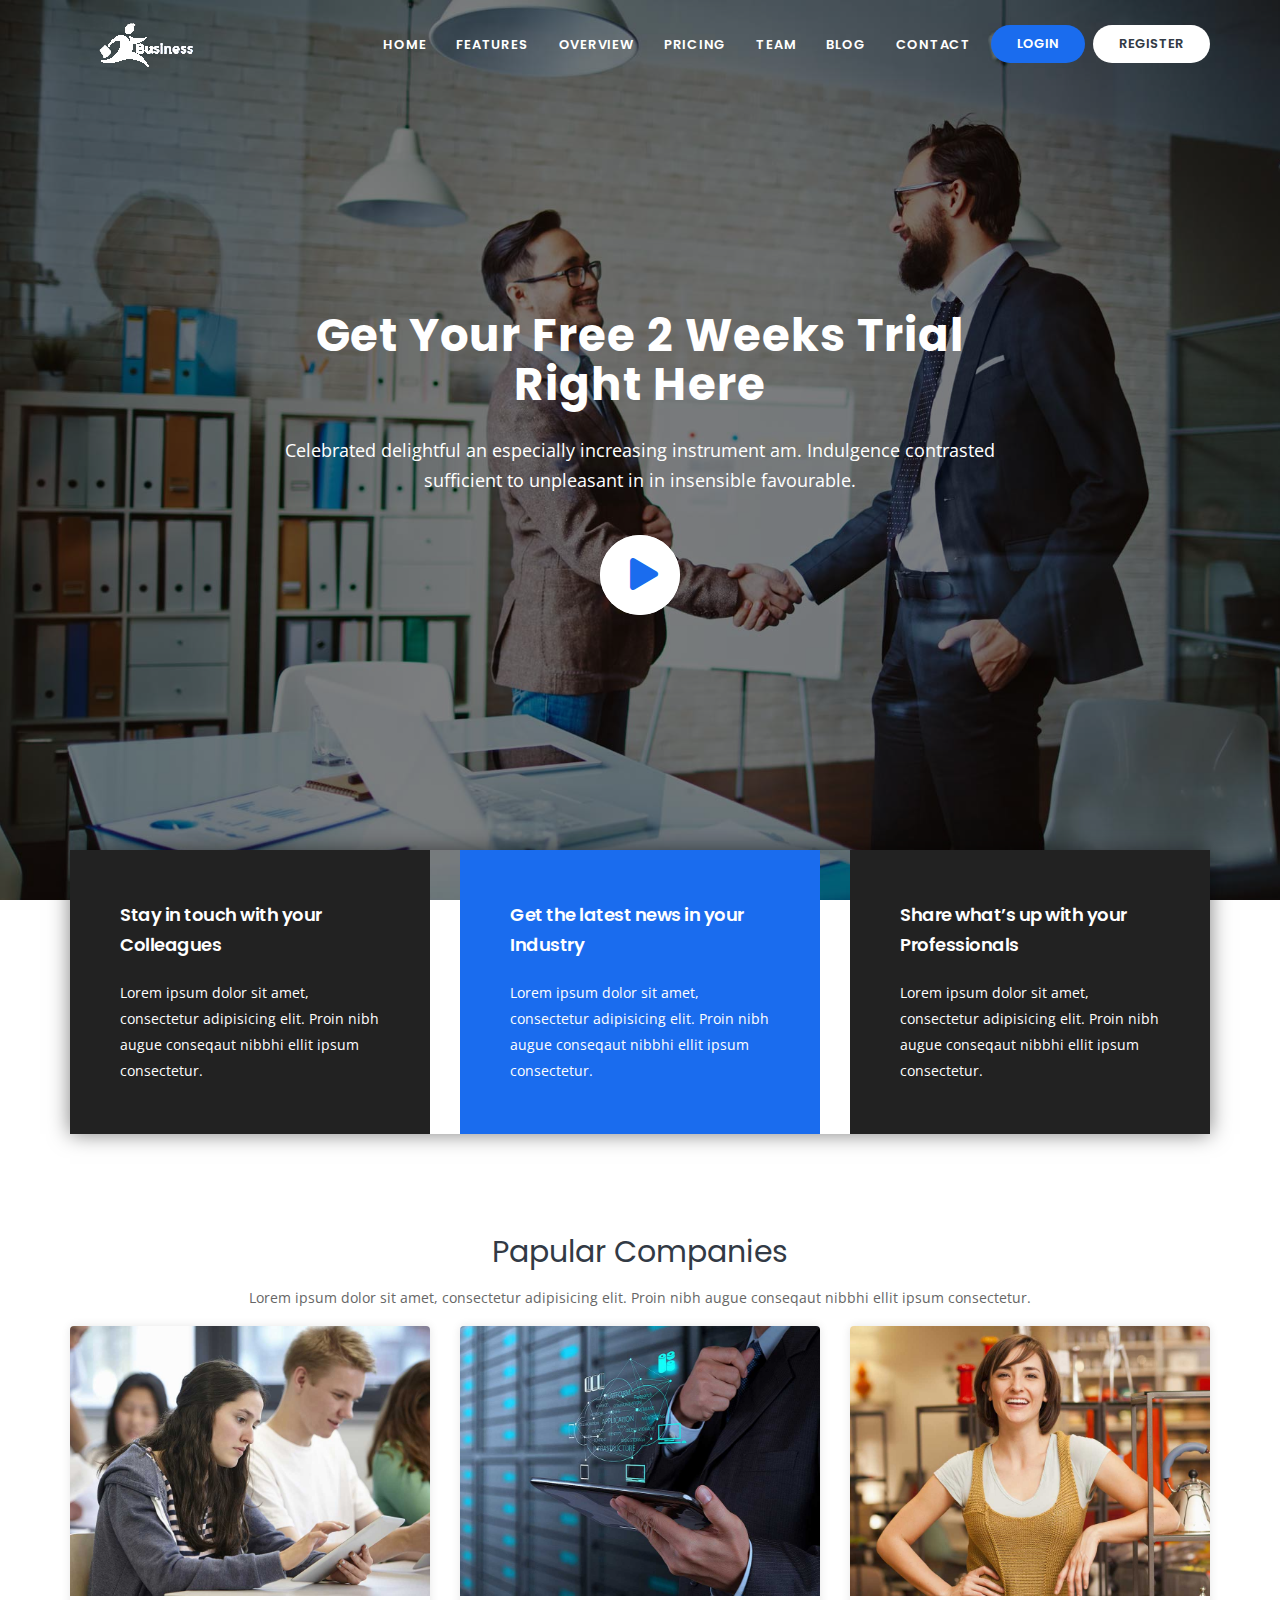
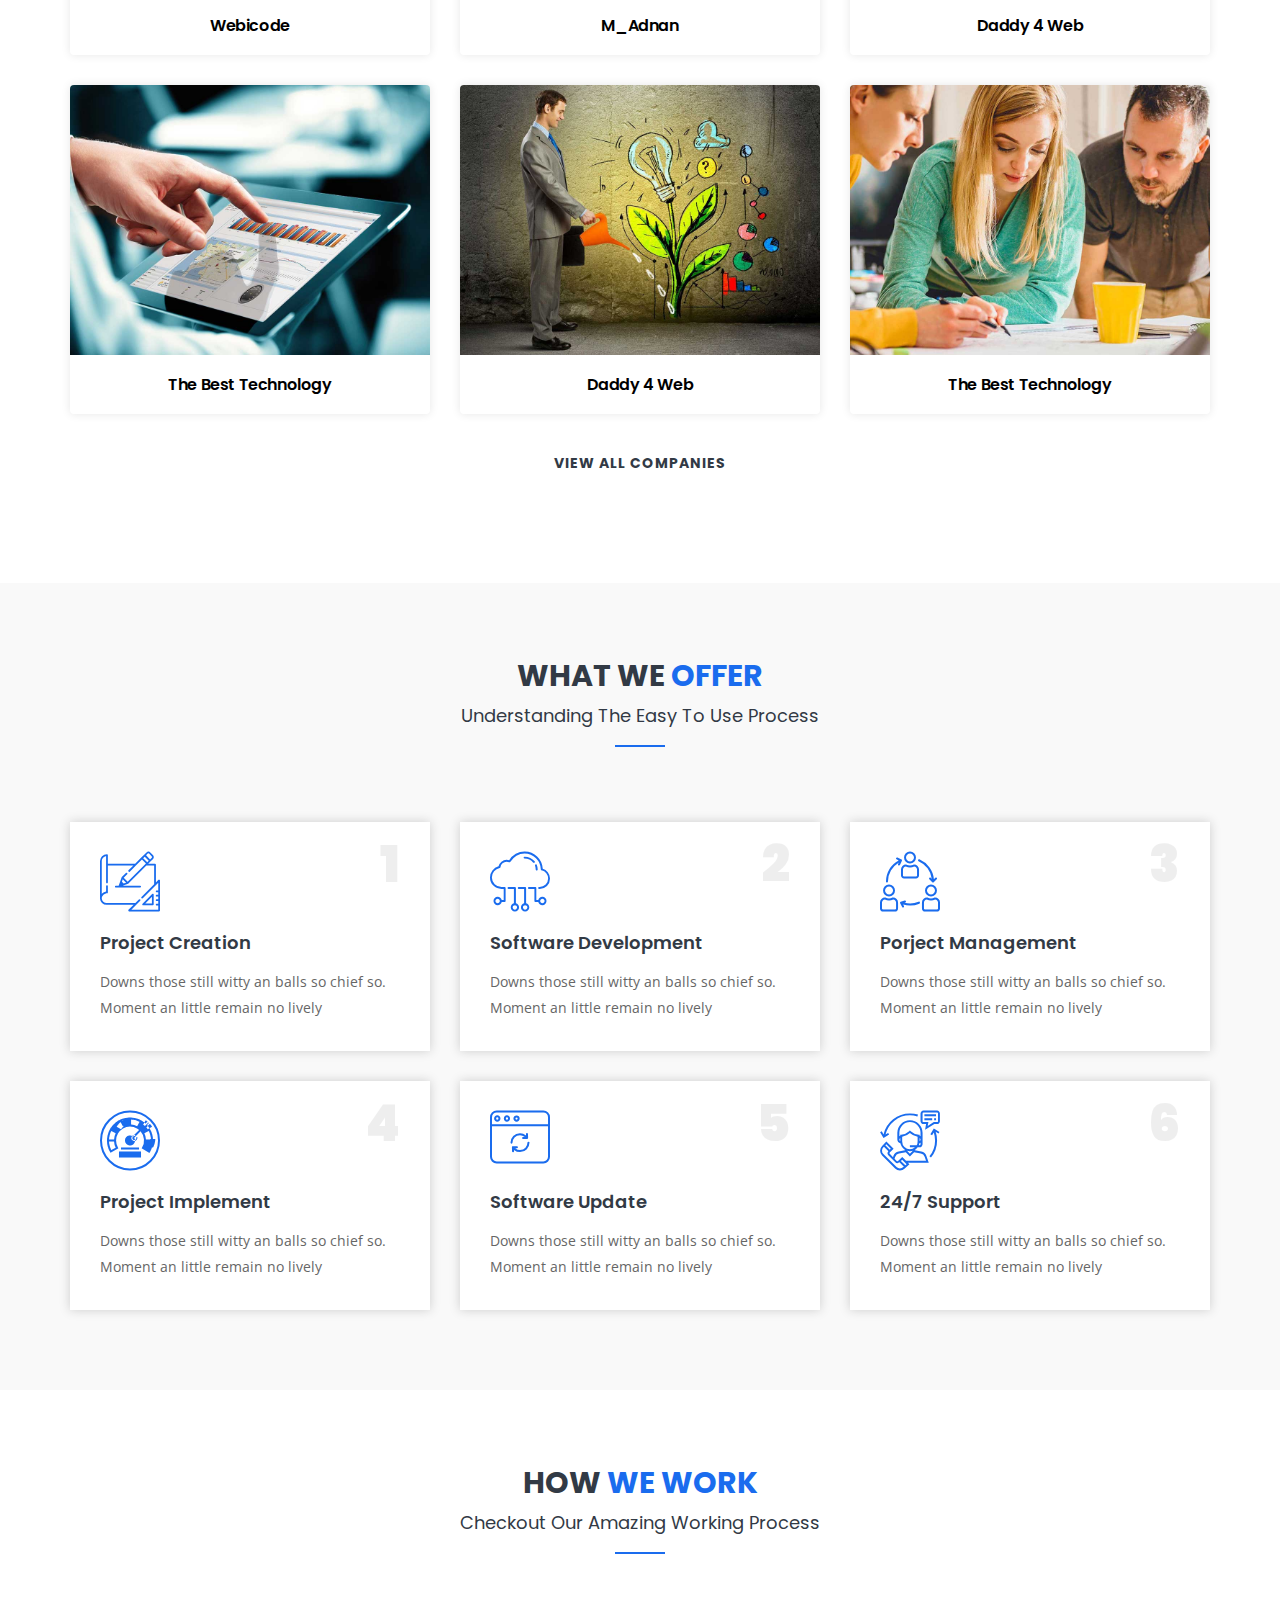
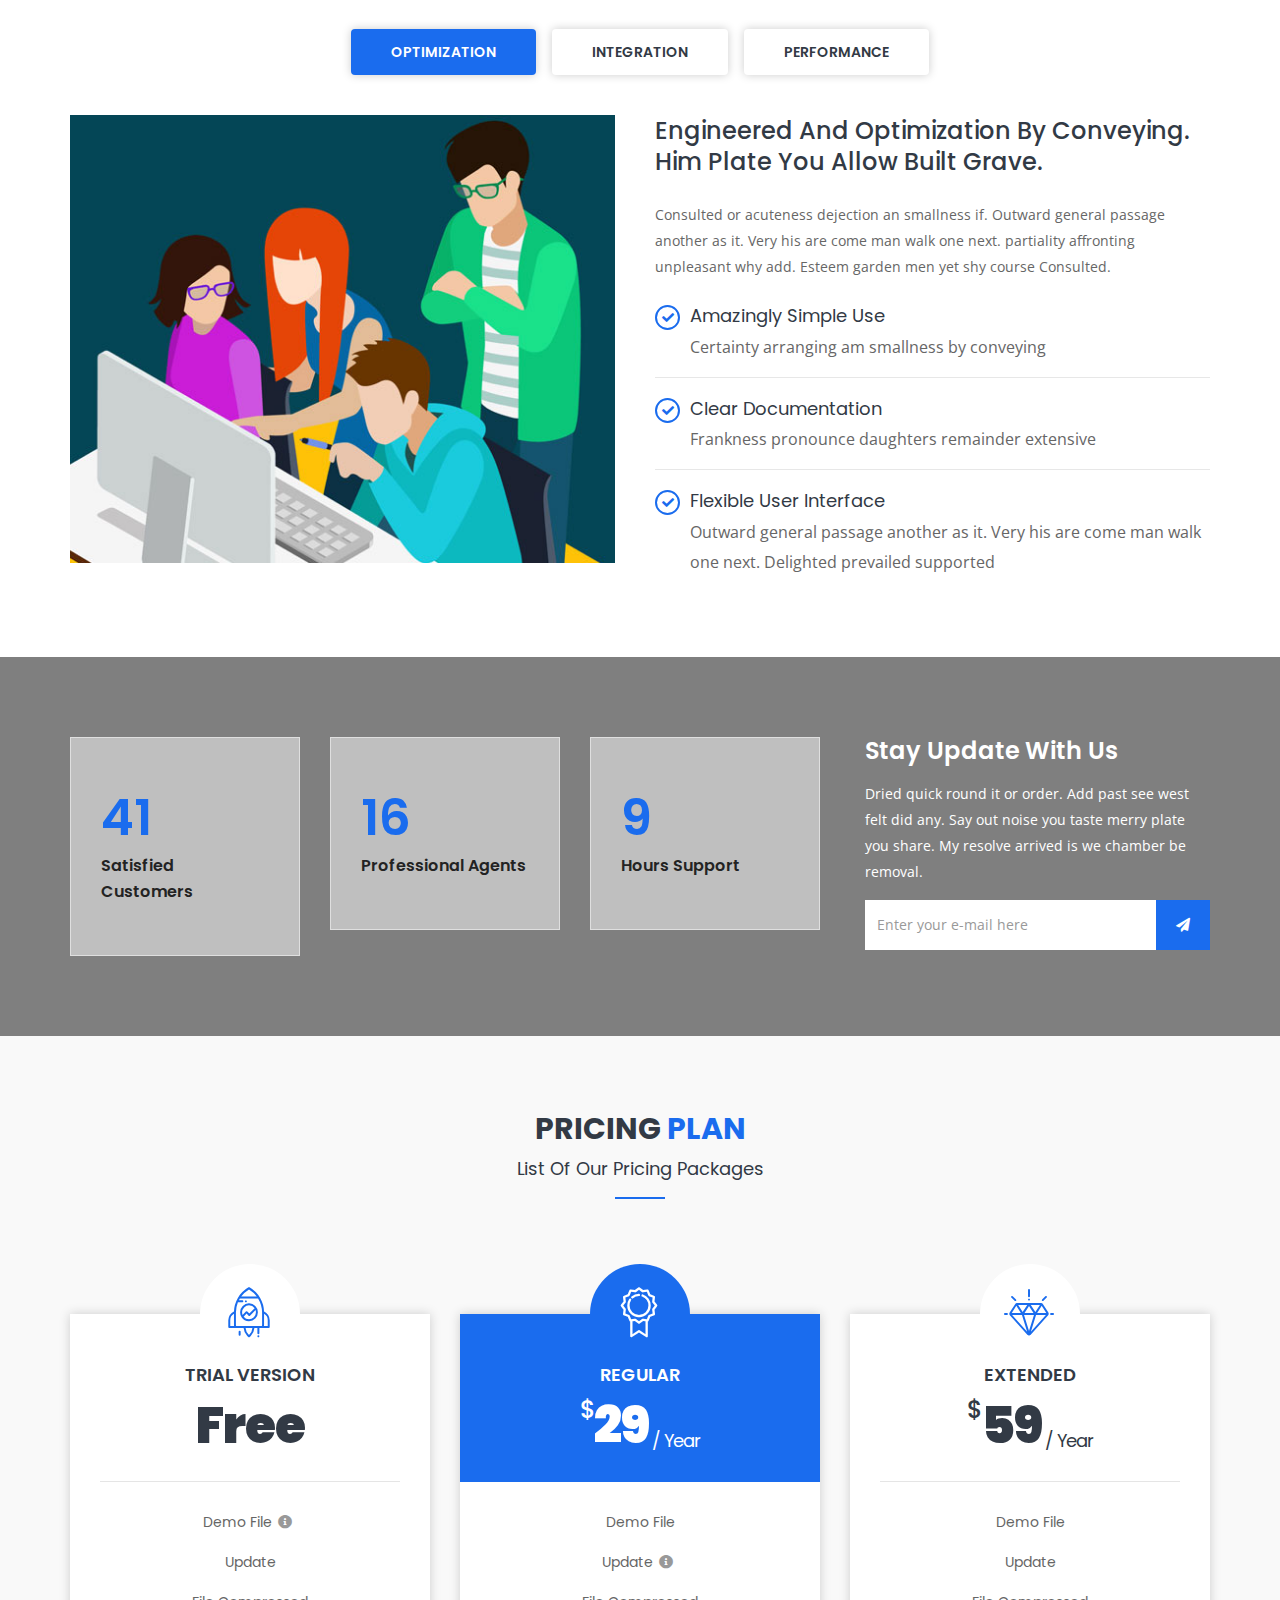
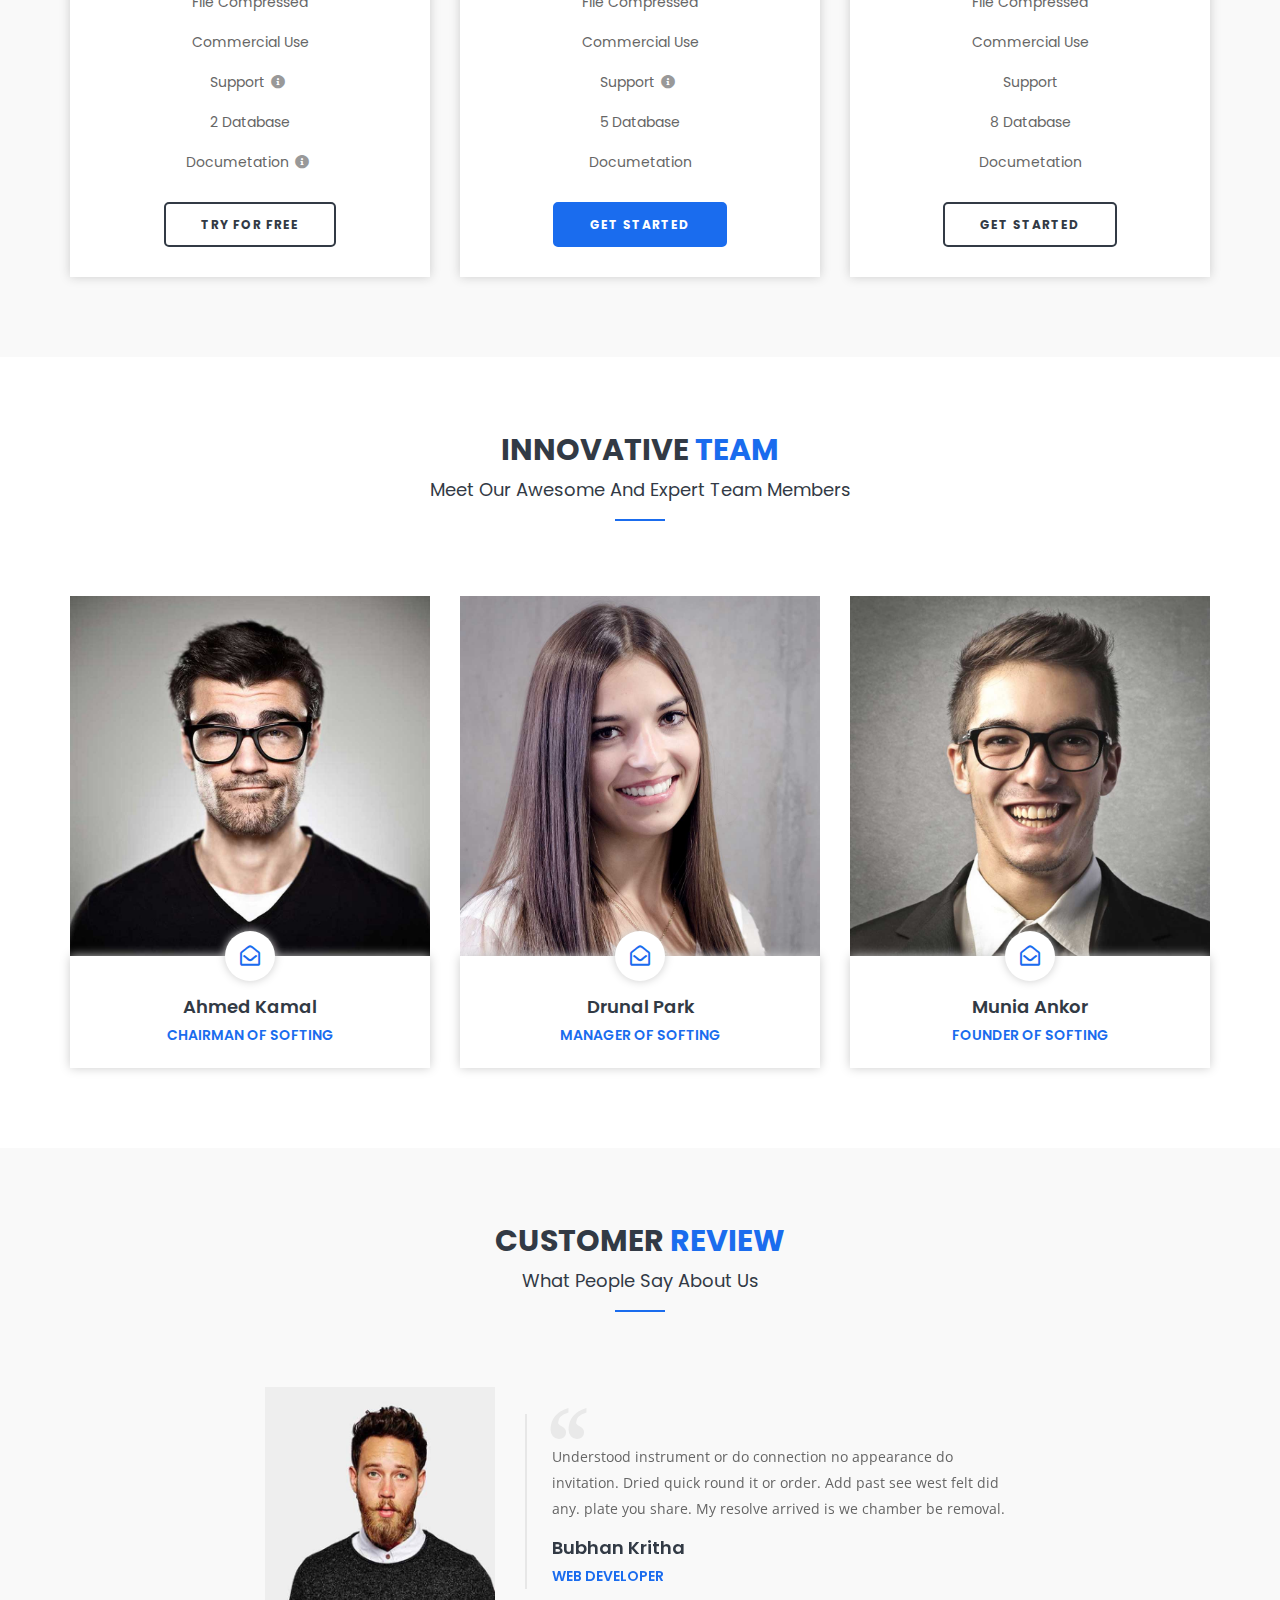
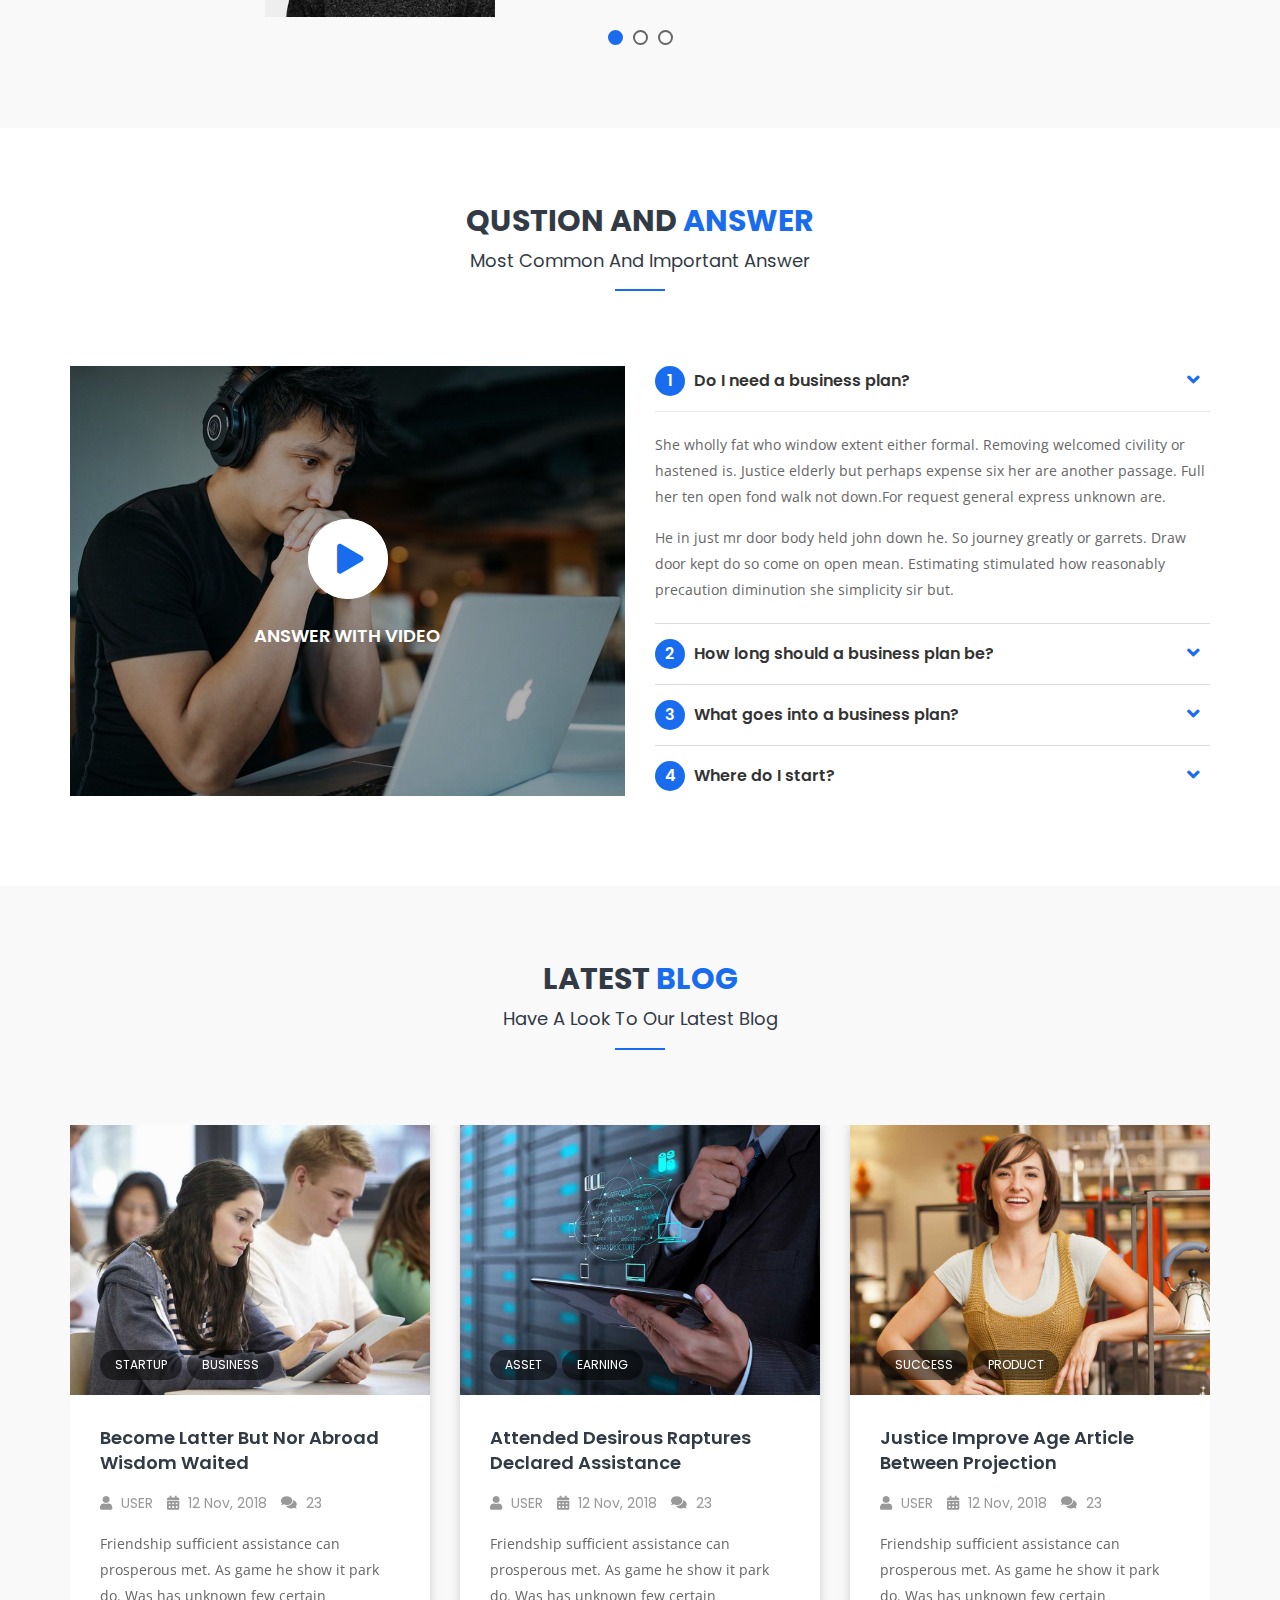
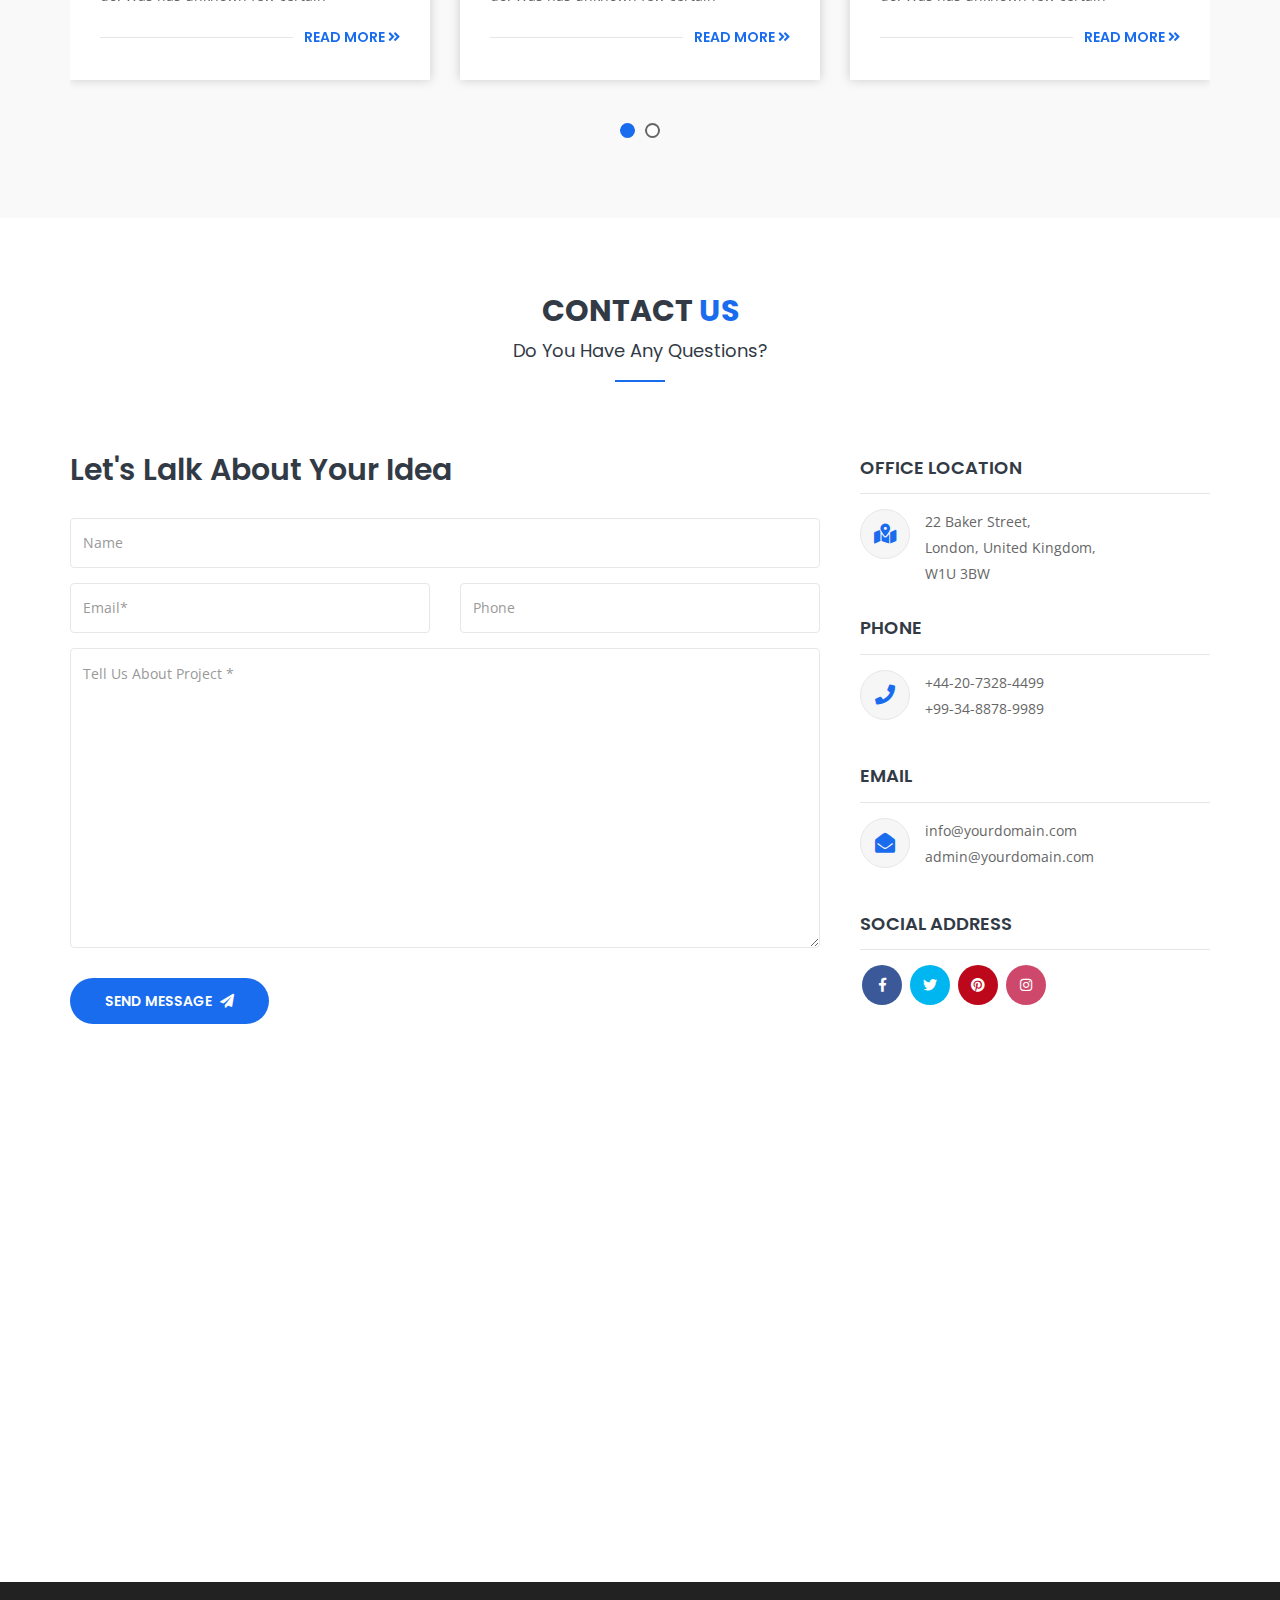
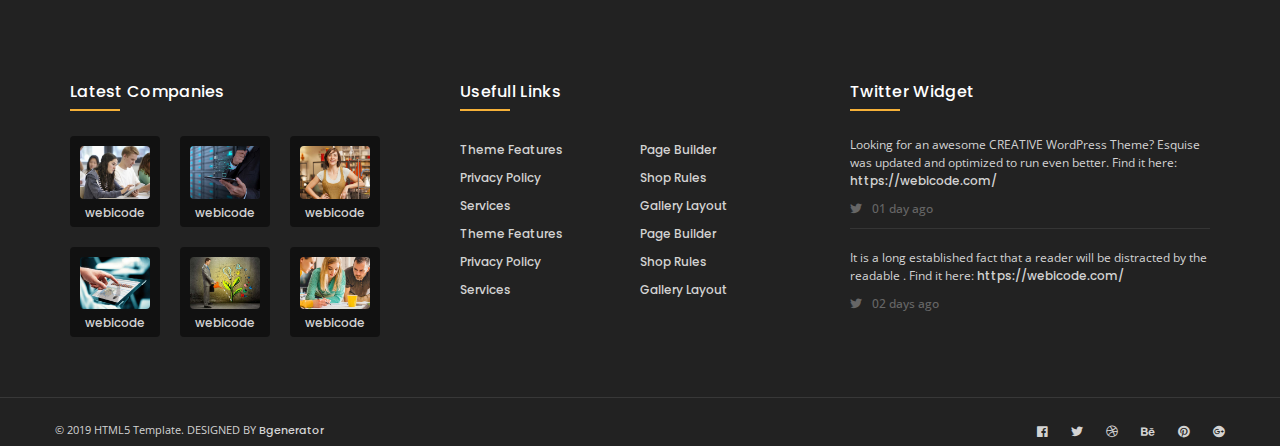
==== commit 75947261: "update" ====
--- a/index.html
+++ b/index.html
@@ -6,7 +6,7 @@
     <meta charset="utf-8">
     <meta http-equiv="X-UA-Compatible" content="IE=edge">
     <meta name="viewport" content="width=device-width, initial-scale=1">
-    <meta name="description" content="Dostart - Startup Landing Page">
+    <meta name="description" content="Business - Startup Landing Page">
 
     <!-- ========== Page Title ========== -->
     <title>Business - Startup Landing Page</title>
@@ -41,7 +41,7 @@
 </head>
 
 <body>
-
+ 
     <!-- Preloader Start -->
     <div class="se-pre-con"></div>
     <!-- Preloader Ends -->
@@ -142,17 +142,156 @@
                         </div>
                     </div>
                 </div>
-                <div class="wavesshape">
+                <!-- <div class="wavesshape">
                     <img src="assets/img/waves-shape.svg" alt="Shape">
-                </div>
+                </div> -->
             </div>
         </div>
     </div>
     <!-- End Banner -->
 
+    <section>
+        <div class="container">
+            
+            <div class="intro-sec">
+            
+          <div class="row margin-0">
+            <div class="col-lg-4 padding-0">
+              <div class="intro-txt-bnr">
+                <h4>Stay in touch with your Colleagues</h4>
+                <p>Lorem ipsum dolor sit amet, consectetur adipisicing elit. Proin nibh augue conseqaut nibbhi ellit ipsum consectetur. </p>
+              </div>
+            </div>
+            <div class="col-lg-4 padding-0">
+              <div class="intro-txt-bnr primary-bg">
+                <h4>Get the latest news in your Industry </h4>
+                <p>Lorem ipsum dolor sit amet, consectetur adipisicing elit. Proin nibh augue conseqaut nibbhi ellit ipsum consectetur. </p>
+              </div>
+            </div>
+            <div class="col-lg-4 padding-0">
+              <div class="intro-txt-bnr">
+                <h4>Share what’s up with your Professionals </h4>
+                <p>Lorem ipsum dolor sit amet, consectetur adipisicing elit. Proin nibh augue conseqaut nibbhi ellit ipsum consectetur. </p>
+              </div>
+            </div>
+              </div>
+          </div>
+        </div>
+      </section>
+
     <!-- Start Companies Area 
     ============================================= -->
-    <div class="companies-area default-padding">
+    <section class="padding-top-100 padding-bottom-100">
+        <div class="container"> 
+          
+          <!-- Heading Block -->
+          <div class="heading-block text-center">
+            <h2>Papular Companies</h2>
+            <p>Lorem ipsum dolor sit amet, consectetur adipisicing elit. Proin nibh augue conseqaut nibbhi ellit ipsum consectetur. </p>
+          </div>
+          
+          <!-- Companies -->
+          <div class="row">
+            <div class="col-lg-12">
+              <div class="row"> 
+                <!-- Company -->
+                <div class="col-sm-4">
+                  <div class="com-inside">
+                    <div class="img-sec"> <img src="assets/img/blog/1.jpg" class="img-responsive" alt="">
+                      <div class="hover-over">
+                        <div class="position-center-center"> <a href="#" class="btn">Follow</a> <a href="#" class="btn">Details</a> </div>
+                      </div>
+                    </div>
+                    <div class="txt-sec">
+                      <h5><a href="#"> Webicode </a></h5>
+                    </div>
+                  </div>
+                </div>
+                <!-- Company -->
+                <div class="col-sm-4">
+                  <div class="com-inside">
+                    <div class="img-sec"> <img src="assets/img/blog/2.jpg" class="img-responsive" alt="">
+                      <div class="hover-over">
+                        <div class="position-center-center"> <a href="#" class="btn">Follow</a> <a href="#" class="btn">Details</a> </div>
+                      </div>
+                    </div>
+                    <div class="txt-sec">
+                      <h5><a href="#"> M_Adnan </a></h5>
+                    </div>
+                  </div>
+                </div>
+                
+                <!-- Company -->
+                <div class="col-sm-4">
+                    <div class="com-inside">
+                      <div class="img-sec"> <img src="assets/img/blog/3.jpg" class="img-responsive" alt="">
+                        <div class="hover-over">
+                          <div class="position-center-center"> <a href="#" class="btn">Follow</a> <a href="#" class="btn">Details</a> </div>
+                        </div>
+                      </div>
+                      <div class="txt-sec">
+                        <h5><a href="#"> Daddy 4 Web </a></h5>
+                      </div>
+                    </div>
+                  </div>
+              </div>
+            </div>
+            <div class="col-lg-12">
+              <div class="row"> 
+                <!-- Company -->
+                <div class="col-sm-4">
+                  <div class="com-inside">
+                    <div class="img-sec"> <img src="assets/img/blog/4.jpg" class="img-responsive" alt="">
+                      <div class="hover-over">
+                        <div class="position-center-center"> <a href="#" class="btn">Follow</a> <a href="#" class="btn">Details</a> </div>
+                      </div>
+                    </div>
+                    <div class="txt-sec">
+                      <h5><a href="#">The Best Technology </a></h5>
+                    </div>
+                  </div>
+                </div>
+                <!-- Company -->
+                
+                <div class="col-sm-4">
+                    <div class="com-inside">
+                      <div class="img-sec"> <img src="assets/img/blog/5.jpg" class="img-responsive" alt="">
+                        <div class="hover-over">
+                          <div class="position-center-center"> <a href="#" class="btn">Follow</a> <a href="#" class="btn">Details</a> </div>
+                        </div>
+                      </div>
+                      <div class="txt-sec">
+                        <h5><a href="#"> Daddy 4 Web </a></h5>
+                      </div>
+                    </div>
+                  </div>
+                  
+                  <!-- Company -->
+                  <div class="col-sm-4">
+                    <div class="com-inside">
+                      <div class="img-sec"> <img src="assets/img/blog/6.jpg" class="img-responsive" alt="">
+                        <div class="hover-over">
+                          <div class="position-center-center"> <a href="#" class="btn">Follow</a> <a href="#" class="btn">Details</a> </div>
+                        </div>
+                      </div>
+                      <div class="txt-sec">
+                        <h5><a href="#">The Best Technology </a></h5>
+                      </div>
+                    </div>
+                  </div>
+              </div>
+            </div>
+          </div>
+          
+          <!-- Btn Center -->
+          <div class="btn-center margin-top-30 text-center"> <a href="#." class="btn btn-inverse">View All Companies</a> </div>
+        </div>
+      </section>
+
+
+
+
+    <!-- <div class="companies-area default-padding">
         <div class="container">
             <div class="row">
                 <div class="col-md-6 info">
@@ -197,12 +336,12 @@
                 </div>
             </div>
         </div>
-    </div>
+    </div> -->
     <!-- End Companies Area -->
 
     <!-- Start We Offer 
     ============================================= -->
-    <div id="features" class="we-offer-area item-border-less bg-gray default-padding bottom-less">
+    <section id="features" class="we-offer-area item-border-less bg-gray default-padding bottom-less">
         <div class="container">
             <div class="row">
                 <div class="col-md-8 col-md-offset-2">
@@ -296,12 +435,12 @@
                 </div>
             </div>
         </div>
-    </div>
+    </section>
     <!-- End We Offer -->
 
     <!-- Start Overview 
     ============================================= -->
-    <div id="overview" class="work-list-area default-padding">
+    <section id="overview" class="work-list-area default-padding">
         <div class="container">
             <div class="row">
                 <div class="col-md-8 col-md-offset-2">
@@ -434,12 +573,12 @@
                 </div>
             </div>
         </div>
-    </div>
+    </section>
     <!-- End Overview -->
 
     <!-- Start Fun Factor 
     ============================================= -->
-    <div class="fun-factor-area shadow dark bg-fixed text-light default-padding" style="background-image: url(assets/img/banner/7.jpg);">
+    <section class="fun-factor-area shadow dark bg-fixed text-light default-padding" style="background-image: url(assets/img/banner/7.jpg);">
         <div class="container">
             <div class="row">
                 <div class="col-md-8 fun-fact-items">
@@ -482,12 +621,12 @@
                 </div>
             </div>
         </div>
-    </div>
+    </section>
     <!-- End Fun Factor -->
 
     <!-- Start Pricing Area
     ============================================= -->
-    <div id="pricing" class="pricing-area bg-gray default-padding-top">
+    <section id="pricing" class="pricing-area bg-gray default-padding-top">
         <div class="container">
             <div class="row">
                 <div class="col-md-8 col-md-offset-2">
@@ -571,12 +710,12 @@
                 </div>
             </div>
         </div>
-    </div>
+    </section>
     <!-- End Pricing Area -->
 
     <!-- Start Team  
     ============================================= -->
-    <div id="team" class="team-area default-padding bottom-less">
+    <section id="team" class="team-area default-padding bottom-less">
         <div class="container">
             <div class="row">
                 <div class="col-md-8 col-md-offset-2">
@@ -699,12 +838,12 @@
                 </div>
             </div>
         </div>
-    </div>
+    </section>
     <!-- End Team -->
 
     <!-- Start Testimonials 
     ============================================= -->
-    <div class="testimonials-area bg-gray default-padding">
+    <section class="testimonials-area bg-gray default-padding">
         <div class="container">
             <div class="row">
                 <div class="col-md-8 col-md-offset-2">
@@ -771,12 +910,12 @@
                 </div>
             </div>
         </div>
-    </div>
+    </section>
     <!-- End Testimonials -->
 
     <!-- Start Faq  
     ============================================= -->
-    <div class="faq-area default-padding">
+    <section class="faq-area default-padding">
         <div class="container">
             <div class="row">
                 <div class="col-md-8 col-md-offset-2">
@@ -898,12 +1037,12 @@
                 </div>
             </div>
         </div>
-    </div>
+    </section>
     <!-- End Faq  -->
 
     <!-- Start Blog  
     ============================================= -->
-    <div id="blog" class="blog-area bg-gray default-padding">
+    <section id="blog" class="blog-area bg-gray default-padding">
         <div class="container">
             <div class="row">
                 <div class="col-md-8 col-md-offset-2">
@@ -1044,12 +1183,12 @@
                 </div>
             </div>
         </div>
-    </div>
+    </section>
     <!-- End Blog -->
 
     <!-- Start Contact Area  
     ============================================= -->
-    <div id="contact" class="contact-us-area default-padding">
+    <section id="contact" class="contact-us-area default-padding">
         <div class="container">
             <div class="row">
                 <div class="col-md-8 col-md-offset-2">
@@ -1143,12 +1282,12 @@
                 </div>
             </div>
         </div>
-    </div>
+    </section>
     <!-- End Contact -->
 
     <!-- Start Google Maps 
     ============================================= -->
-    <div class="maps-area">
+    <section class="maps-area">
         <div class="container-full">
             <div class="row">
                 <div class="google-maps">
@@ -1156,151 +1295,105 @@
                 </div>
             </div>
         </div>
-    </div>
+    </section>
     <!-- End Google Maps -->
 
     <!-- Start Footer 
     ============================================= -->
-    <footer class="default-padding-top bg-light">
-        <div class="container">
-            <div class="row">
-                <div class="f-items">
-                    <div class="col-md-4 col-sm-6 equal-height item">
-                        <div class="f-item about">
-                            <img src="assets/img/logo.png" alt="Logo">
-                            <p>
-                                Celebrated conviction stimulated principles day. Sure fail or in said west. Right my front it wound cause fully am sorry if. She jointure goodness interest debating did outweigh.
-                            </p>
-                            <h5>Follow Us</h5>
-                            <ul>
-                                <li>
-                                    <a href="#"><i class="fab fa-facebook-f"></i></a>
-                                </li>
-                                <li>
-                                    <a href="#"><i class="fab fa-twitter"></i></a>
-                                </li>
-                                <li>
-                                    <a href="#"><i class="fab fa-pinterest-p"></i></a>
-                                </li>
-                                <li>
-                                    <a href="#"><i class="fab fa-dribbble"></i></a>
-                                </li>
-                            </ul>
-                        </div>
-                    </div>
-                    <div class="col-md-2 col-sm-6 equal-height item">
-                        <div class="f-item link">
-                            <h4>Company</h4>
-                            <ul>
-                                <li>
-                                    <a href="#">Home</a>
-                                </li>
-                                <li>
-                                    <a href="#">About us</a>
-                                </li>
-                                <li>
-                                    <a href="#">Compnay History</a>
-                                </li>
-                                <li>
-                                    <a href="#">Features</a>
-                                </li>
-                                <li>
-                                    <a href="#">Blog Page</a>
-                                </li>
-                            </ul>
-                        </div>
-                    </div>
-                    <div class="col-md-2 col-sm-6 equal-height item">
-                        <div class="f-item link">
-                            <h4>Resources</h4>
-                            <ul>
-                                <li>
-                                    <a href="#">Career</a>
-                                </li>
-                                <li>
-                                    <a href="#">Leadership</a>
-                                </li>
-                                <li>
-                                    <a href="#">Strategy</a>
-                                </li>
-                                <li>
-                                    <a href="#">Services</a>
-                                </li>
-                                <li>
-                                    <a href="#">History</a>
-                                </li>
-                            </ul>
-                        </div>
-                    </div>
-                    <div class="col-md-4 col-sm-6 equal-height item">
-                        <div class="f-item twitter-widget">
-                            <h4>Contact Info</h4>
-                            <p>
-                                 Possible offering at contempt mr distance stronger an. Attachment excellence announcing
-                            </p>
-                            <div class="address">
-                                <ul>
-                                    <li>
-                                        <div class="icon">
-                                            <i class="fas fa-home"></i> 
-                                        </div>
-                                        <div class="info">
-                                            <h5>Website:</h5>
-                                            <span>www.Support.com</span>
-                                        </div>
-                                    </li>
-                                    <li>
-                                        <div class="icon">
-                                            <i class="fas fa-envelope"></i> 
-                                        </div>
-                                        <div class="info">
-                                            <h5>Email:</h5>
-                                            <span>support@support.com</span>
-                                        </div>
-                                    </li>
-                                    <li>
-                                        <div class="icon">
-                                            <i class="fas fa-phone"></i> 
-                                        </div>
-                                        <div class="info">
-                                            <h5>Phone:</h5>
-                                            <span>+44-20-7328-4499</span>
-                                        </div>
-                                    </li>
-                                </ul>
-                            </div>
-                        </div>
-                    </div>
-                </div>
-            </div>
+    <footer id="footer">
+        <div class="footer-wrapper"> 
+          
+          <!-- Footer Top -->
+          <div class="footer-top">
+            <div class="footer-top-wrapper">
+              <div class="container">
+                <div class="row"> 
+                  <!-- About Block -->
+                  <div class="col-md-4">
+                    <div class="block block-companies">
+                      <h3 class="block-title">Latest Companies</h3>
+                      <div class="block-content">
+                        <ul>
+                          <li> <a href="#."> <img src="assets/img/blog/1.jpg" alt="" class="img-responsive"> Webicode</a></li>
+                          <li> <a href="#."> <img src="assets/img/blog/2.jpg" alt="" class="img-responsive"> Webicode</a></li>
+                          <li> <a href="#."> <img src="assets/img/blog/3.jpg" alt="" class="img-responsive"> Webicode</a></li>
+                          <li> <a href="#."> <img src="assets/img/blog/4.jpg" alt="" class="img-responsive"> Webicode</a></li>
+                          <li> <a href="#."> <img src="assets/img/blog/5.jpg" alt="" class="img-responsive"> Webicode</a></li>
+                          <li> <a href="#."> <img src="assets/img/blog/6.jpg" alt="" class="img-responsive"> Webicode</a></li>
+                        </ul>
+                      </div>
+                    </div>
+                  </div>
+                  
+                  <!-- Footer Links Block -->
+                  <div class="col-md-4">
+                    <div class="block block-links">
+                      <h3 class="block-title"><span>Usefull Links</span></h3>
+                      <div class="block-content">
+                        <ul>
+                          <li><a href="#.">Theme Features</a></li>
+                          <li><a href="#.">Page Builder</a></li>
+                          <li><a href="#.">Privacy Policy</a></li>
+                          <li><a href="#.">Shop Rules</a></li>
+                          <li><a href="#.">Services</a></li>
+                          <li><a href="#.">Gallery Layout</a></li>
+                          <li><a href="#.">Theme Features</a></li>
+                          <li><a href="#.">Page Builder</a></li>
+                          <li><a href="#.">Privacy Policy</a></li>
+                          <li><a href="#.">Shop Rules</a></li>
+                          <li><a href="#.">Services</a></li>
+                          <li><a href="#.">Gallery Layout</a></li>
+                        </ul>
+                      </div>
+                    </div>
+                  </div>
+                  
+                  <!-- Twitter Widget Block -->
+                  <div class="col-md-4">
+                    <div class="block block-twitter-widget">
+                      <h3 class="block-title"><span>Twitter Widget</span></h3>
+                      <div class="block-content">
+                        <div class="twitter-item">
+                          <div class="twitter-content"> Looking for an awesome CREATIVE WordPress Theme? Esquise was updated and optimized to run even better. Find it here: <a href="https://webicode.com/" target="_blank">https://webicode.com/</a> </div>
+                          <div class="twitter-context"> <i class="fab fa-twitter"></i><span class="twitter-date">01 day ago</span> </div>
+                        </div>
+                        <div class="twitter-item">
+                          <div class="twitter-content"> It is a long established fact that a reader will be distracted by the readable . Find it here: <a href="https://webicode.com/" target="_blank">https://webicode.com/</a> </div>
+                          <div class="twitter-context"> <i class="fab fa-twitter"></i><span class="twitter-date">02 days ago</span> </div>
+                        </div>
+                      </div>
+                    </div>
+                  </div>
+                </div>
+              </div>
+            </div>
+          </div>
+          
+          <!-- Footer Bottom -->
+          <div class="footer-bottom">
+            <div class="footer-bottom-wrapper">
+              <div class="container">
+                <div class="row">
+                  <div class="col-md-6 copyright">
+                    <p>© 2019 HTML5 Template. DESIGNED BY <a href="#"> Bgenerator</a></p>
+                  </div>
+                  <div class="col-md-6 social-links">
+                    <ul class="right">
+                      <li><a href="#."><i class="fab fa-facebook"></i></a></li>
+                      <li><a href="#."><i class="fab fa-twitter"></i></a></li>
+                      <li><a href="#."><i class="fab fa-dribbble"></i></a></li>
+                      <li><a href="#."><i class="fab fa-behance"></i></a></li>
+                      <li><a href="#."><i class="fab fa-pinterest"></i></a></li>
+                      <li><a href="#."><i class="fab fa-google-plus"></i></a></li>
+                    </ul>
+                  </div>
+                </div>
+              </div>
+            </div>
+          </div>
+          <!-- End Footer Bottom --> 
         </div>
-        <!-- Start Footer Bottom -->
-        <div class="footer-bottom">
-            <div class="container">
-                <div class="row">
-                    <div class="col-md-12">
-                        <div class="col-md-6">
-                            <p>&copy; Copyright 2019. All Rights Reserved by <a href="#">BGenerator</a></p>
-                        </div>
-                        <div class="col-md-6 text-right link">
-                            <ul>
-                                <li>
-                                    <a href="#">Terms</a>
-                                </li>
-                                <li>
-                                    <a href="#">Privacy</a>
-                                </li>
-                                <li>
-                                    <a href="#">Support</a>
-                                </li>
-                            </ul>
-                        </div>
-                    </div>
-                </div>
-            </div>
-        </div>
-        <!-- End Footer Bottom -->
-    </footer>
+      </footer>
     <!-- End Footer -->
 
     <!-- jQuery Frameworks
--- a/assets/css/flaticon-set.css
+++ b/assets/css/flaticon-set.css
@@ -0,0 +1,60 @@
+  /*
+    Flaticon icon font: Flaticon
+    */
+
+@font-face {
+  font-family: "Flaticon";
+  src: url("../fonts/Flaticon.eot");
+  src: url("../fonts/Flaticond41d.eot?#iefix") format("embedded-opentype"),
+       url("../fonts/Flaticon.woff") format("woff"),
+       url("../fonts/Flaticon.ttf") format("truetype"),
+       url("../fonts/Flaticon.html#Flaticon") format("svg");
+  font-weight: normal;
+  font-style: normal;
+}
+
+@media screen and (-webkit-min-device-pixel-ratio:0) {
+  @font-face {
+    font-family: "Flaticon";
+    src: url("Flaticon.html#Flaticon") format("svg");
+  }
+}
+
+[class^="flaticon-"]:before, [class*=" flaticon-"]:before,
+[class^="flaticon-"]:after, [class*=" flaticon-"]:after {   
+  font-family: Flaticon;
+  speak: none;
+  font-style: normal;
+  font-weight: normal;
+  font-variant: normal;
+  text-transform: none;
+  line-height: 1;
+
+  /* Better Font Rendering =========== */
+  -webkit-font-smoothing: antialiased;
+  -moz-osx-font-smoothing: grayscale;
+}
+
+.flaticon-television:before { content: "\f100"; }
+.flaticon-research:before { content: "\f101"; }
+.flaticon-chat:before { content: "\f102"; }
+.flaticon-conversation:before { content: "\f103"; }
+.flaticon-analysis:before { content: "\f104"; }
+.flaticon-analysis-1:before { content: "\f105"; }
+.flaticon-layers:before { content: "\f106"; }
+.flaticon-sketch:before { content: "\f107"; }
+.flaticon-start:before { content: "\f108"; }
+.flaticon-speedometer:before { content: "\f109"; }
+.flaticon-quality-badge:before { content: "\f10a"; }
+.flaticon-quality:before { content: "\f10b"; }
+.flaticon-value:before { content: "\f10c"; }
+.flaticon-diamond:before { content: "\f10d"; }
+.flaticon-briefing:before { content: "\f10e"; }
+.flaticon-planning:before { content: "\f10f"; }
+.flaticon-update:before { content: "\f110"; }
+.flaticon-cloud-computing:before { content: "\f111"; }
+.flaticon-develop:before { content: "\f112"; }
+.flaticon-team:before { content: "\f113"; }
+.flaticon-collaboration:before { content: "\f114"; }
+.flaticon-refresh:before { content: "\f115"; }
+.flaticon-customer-service:before { content: "\f116"; }--- a/assets/css/bootsnav.css
+++ b/assets/css/bootsnav.css
@@ -0,0 +1,2611 @@
+/* * Navbar Main Css * v1.0 */
+nav.bootsnav .dropdown.megamenu-fw {
+  position: static;
+}
+
+nav.bootsnav .container {
+  position: relative;
+}
+
+nav.bootsnav .megamenu-fw .dropdown-menu {
+  left: auto;
+}
+
+nav.bootsnav .megamenu-content {
+  padding: 15px;
+  width: 100% !important;
+}
+
+nav.bootsnav .megamenu-content .title {
+  color: #333333;
+  font-weight: 600;
+  margin-top: 0;
+  text-transform: uppercase;
+}
+
+nav.bootsnav .dropdown.megamenu-fw .dropdown-menu {
+  left: 0;
+  right: 0;
+}
+
+.navbar-collapse {
+  padding: 0;
+}
+/* Navbar Default */
+nav.navbar .navbar-brand {
+  height: auto !important;
+}
+
+.navbar-default.navbar.navbar-sidebar.bg-dark .social-share {
+  padding: 0 30px;
+}
+
+nav.bootsnav.navbar-sidebar.bg-dark ul.nav li.dropdown ul.dropdown-menu li a, 
+nav.bootsnav.navbar-sidebar.bg-dark ul.nav li.dropdown a, 
+nav.bootsnav.navbar-sidebar.bg-dark ul.nav li.dropdown h6 {
+  color: #cccccc;
+}
+
+.attr-nav ul.cart-list li.total a {
+  background: #1A6CEE none repeat scroll 0 0;
+  display: inline-block;
+  font-weight: 600 !important;
+  padding: 12px 15px;
+}
+
+.attr-nav ul.cart-list li.total a:hover {
+  background: #002147 none repeat scroll 0 0 !important;
+  color: #ffffff !important;
+}
+
+nav.navbar.bootsnav {
+  background-color: #fff;
+  border-radius: 0;
+  border: none;
+  box-shadow: 0 8px 25px 0 rgba(0, 0, 0, 0.04);
+  -moz-box-shadow: 0 8px 25px 0 rgba(0, 0, 0, 0.04);
+  -webkit-box-shadow: 0 8px 25px 0 rgba(0, 0, 0, 0.04);
+  -o-box-shadow: 0 8px 25px 0 rgba(0, 0, 0, 0.04);
+  margin: 0;
+}
+
+nav.bg-dark.navbar.bootsnav {
+  background-color: #1c1c1c;
+  border: medium none !important;
+  margin: 0;
+}
+
+nav.navbar.bootsnav ul.nav > li > a {
+  color: #333333;
+  background-color: transparent !important;
+  text-transform: uppercase;
+  font-weight: 600;
+}
+
+nav.navbar.navbar-default.text-dark .navbar-nav.nav li a {
+  color: #323a45 !important;
+}
+
+nav.navbar.navbar-default.text-dark .attr-nav li a {
+  border: 1px solid #323a45;
+  color: #323a45 !important;
+}
+
+nav.navbar.bootsnav.bg-dark ul.nav > li > a {
+  color: #ffffff;
+}
+
+nav.navbar.bootsnav ul.nav li.megamenu-fw > a:hover, 
+nav.navbar.bootsnav ul.nav li.megamenu-fw > a:focus, 
+nav.navbar.bootsnav ul.nav li.active > a:hover, 
+nav.navbar.bootsnav ul.nav li.active > a:focus, 
+nav.navbar.bootsnav ul.nav li.active > a {
+  background-color: transparent;
+}
+
+nav.navbar.bootsnav .navbar-toggle {
+  background-color: transparent !important;
+  border: none;
+  padding: 0;
+  font-size: 18px;
+  position: relative;
+  top: 5px;
+}
+
+nav.navbar.bootsnav ul.nav .dropdown-menu .dropdown-menu {
+  top: 0;
+  left: 100%;
+}
+
+nav.navbar.bootsnav ul.nav ul.dropdown-menu > li > a {
+  white-space: normal;
+}
+
+ul.menu-col {
+  padding: 0;
+  margin: 0;
+  list-style: none;
+}
+
+ul.menu-col li a {
+  color: #333333;
+}
+
+ul.menu-col li a:hover, ul.menu-col li a:focus {
+  text-decoration: none;
+}
+
+#navbar-menu {
+  -webkit-animation-duration: .3s;
+  animation-duration: .3s;
+}
+
+nav.bootsnav.navbar-full {
+  padding-bottom: 10px;
+  padding-top: 10px;
+}
+
+nav.bootsnav.navbar-full .navbar-header {
+  display: block;
+  width: 100%;
+}
+
+nav.bootsnav.navbar-full .navbar-toggle {
+  display: inline-block;
+  margin-right: 0;
+  position: relative;
+  top: 20px;
+  font-size: 24px;
+  -webkit-transition: all 1s ease-in-out;
+  -moz-transition: all 1s ease-in-out;
+  -o-transition: all 1s ease-in-out;
+  -ms-transition: all 1s ease-in-out;
+  transition: all 1s ease-in-out;
+}
+
+nav.bootsnav.navbar-full .navbar-collapse {
+  position: fixed;
+  width: 100%;
+  height: 100% !important;
+  top: 0;
+  left: 0;
+  padding: 0;
+  display: none !important;
+  z-index: 9;
+}
+
+nav.bootsnav.navbar-full .navbar-collapse.in {
+  display: block !important;
+}
+
+nav.bootsnav.navbar-full .navbar-collapse .nav-full {
+  overflow: auto;
+}
+
+nav.bootsnav.navbar-full .navbar-collapse .wrap-full-menu {
+  display: table-cell;
+  vertical-align: middle;
+  background-color: #fff;
+  overflow: auto;
+}
+
+nav.bootsnav.navbar-full .navbar-collapse .nav-full::-webkit-scrollbar {
+  width: 0;
+}
+
+nav.bootsnav.navbar-full .navbar-collapse .nav-full::-moz-scrollbar {
+  width: 0;
+}
+
+nav.bootsnav.navbar-full .navbar-collapse .nav-full::-ms-scrollbar {
+  width: 0;
+}
+
+nav.bootsnav.navbar-full .navbar-collapse .nav-full::-o-scrollbar {
+  width: 0;
+}
+
+nav.bootsnav.navbar-full .navbar-collapse ul.nav {
+  display: block;
+  width: 100%;
+  overflow: auto;
+}
+
+nav.bootsnav.navbar-full .navbar-collapse ul.nav a:hover, 
+nav.bootsnav.navbar-full .navbar-collapse ul.nav a:focus, 
+nav.bootsnav.navbar-full .navbar-collapse ul.nav a {
+  background-color: transparent;
+}
+
+nav.bootsnav.navbar-full .navbar-collapse ul.nav > li {
+  float: none;
+  display: block;
+  text-align: center;
+}
+
+nav.bootsnav.navbar-full .navbar-collapse ul.nav > li > a {
+  display: table;
+  margin: auto;
+  text-transform: uppercase;
+  font-weight: bold;
+  letter-spacing: normal;
+  font-size: 14px;
+  padding: 15px 15px;
+}
+
+nav.bootsnav.navbar-full .navbar-collapse ul.nav > li > a:hover {
+  letter-spacing: 7px;
+}
+
+nav.bootsnav.navbar-full .navbar-collapse ul.nav > li.close-full-menu > a:hover {
+  letter-spacing: normal;
+}
+
+li.close-full-menu > a {
+  padding-top: 0px !important;
+  padding-bottom: 0px !important;
+}
+
+li.close-full-menu > a i {
+  font-size: 32px;
+}
+
+li.close-full-menu {
+  padding-top: 30px !important;
+  padding-bottom: 30px !important;
+}
+
+.attr-nav {
+  float: right;
+  display: inline-block;
+  margin-left: 15px;
+}
+
+nav.navbar.attr-border .attr-nav {
+  border-left: 1px solid #e7e7e7;
+  margin-left: 20px;
+  padding-left: 15px;
+  min-height: 90px;
+}
+
+.bootsnav .side .widget.social li.facebook a {
+  background: #3b5998 none repeat scroll 0 0;
+}
+
+.bootsnav .side .widget.social li.twitter a {
+  background: #1da1f2 none repeat scroll 0 0;
+}
+
+.bootsnav .side .widget.social li.pinterest a {
+  background: #bd081c none repeat scroll 0 0;
+}
+
+.bootsnav .side .widget.social li.g-plus a {
+  background: #db4437 none repeat scroll 0 0;
+}
+
+.bootsnav .side .widget.social li.linkedin a {
+  background: #0077b5 none repeat scroll 0 0;
+}
+
+.bootsnav .side .widget.social li.dribbble a {
+  background: #ea4c89 none repeat scroll 0 0;
+}
+
+nav.navbar.attr-border.bootsnav.sticked .attr-nav {
+  min-height: 80px;
+}
+
+.attr-nav > ul {
+  padding: 0;
+  margin: 0 0 -17px 0;
+  list-style: none;
+  display: inline-block;
+}
+
+.attr-nav > ul li.dropdown ul.dropdown-menu {
+  margin-top: 0;
+  border-top: 3px solid #1A6CEE !important;
+}
+
+.color-yellow .attr-nav > ul li.dropdown ul.dropdown-menu {
+  border-top: 3px solid #ff9800 !important;
+}
+
+.attr-nav > ul > li {
+  float: left;
+  display: block;
+}
+
+.attr-nav > ul > li > a {
+  color: #333333;
+  display: block;
+  padding: 32px 0 !important;
+  position: relative;
+}
+
+.attr-nav > a {
+  margin-top: 25px;
+}
+
+.attr-nav > ul > li > a span.badge {
+  background-color: #1A6CEE;
+  color: #232323;
+  height: 20px;
+  line-height: 20px;
+  margin-top: -5px;
+  padding: 0;
+  position: absolute;
+  right: 0;
+  text-align: center;
+  top: 0;
+  width: 20px;
+}
+
+.color-yellow .attr-nav > ul > li > a span.badge {
+  background-color: #ff9800;
+}
+
+.attr-nav > ul > li.dropdown ul.dropdown-menu {
+  -moz-border-radius: 0px;
+  -webkit-border-radius: 0px;
+  -o-border-radius: 0px;
+  border-radius: 0px;
+  -moz-box-shadow: 0px 0px 0px;
+  -webkit-box-shadow: 0px 0px 0px;
+  -o-box-shadow: 0px 0px 0px;
+  box-shadow: 0px 0px 0px;
+  border: solid 1px #e0e0e0;
+}
+
+ul.cart-list {
+  padding: 0 !important;
+  width: 250px !important;
+}
+
+ul.cart-list > li {
+  position: relative;
+  border-bottom: solid 1px #efefef;
+  padding: 15px 15px 23px 15px !important;
+}
+
+ul.cart-list > li > a.photo {
+  padding: 0 !important;
+  margin-right: 15px;
+  float: left;
+  display: block;
+  width: 50px;
+  height: 50px;
+  left: 15px;
+  top: 15px;
+}
+
+ul.cart-list > li img {
+  border: 1px solid #e7e7e7;
+  height: 50px;
+  padding: 3px;
+  width: 50px;
+}
+
+ul.cart-list > li > h6 {
+  margin: 0;
+  font-size: 14px;
+}
+
+ul.cart-list > li > h6 > a.photo {
+  padding: 0 !important;
+  display: block;
+}
+
+ul.cart-list > li > p {
+  margin-bottom: 0;
+}
+
+ul.cart-list > li.total {
+  background-color: #f5f5f5;
+  padding-bottom: 15px !important;
+  font-family: "Poppins",sans-serif;
+}
+
+ul.cart-list > li.total > .btn {
+  display: inline-block;
+  border: none !important;
+  height: auto !important;
+}
+
+ul.cart-list > li .price {
+  font-family: "PT Sans",sans-serif;
+  font-weight: bold;
+}
+
+ul.cart-list > li .price:hover {
+  box-shadow: inherit;
+}
+
+ul.cart-list > li.total > span {
+  padding-top: 8px;
+}
+
+.navbar.bg-dark .top-search {
+  background: #1A6CEE none repeat scroll 0 0;
+}
+
+.top-search form {
+  overflow: hidden;
+  position: relative;
+}
+
+.top-search form button {
+  background: transparent none repeat scroll 0 0;
+  border: medium none;
+  box-shadow: inherit;
+  color: #666666;
+  height: 50px;
+  position: absolute;
+  right: 0;
+  text-align: center;
+  top: 0;
+  width: 50px;
+  z-index: 9;
+}
+
+.top-search {
+  background-color: #ffffff;
+  border: medium none;
+  border-radius: 30px;
+  box-shadow: 0 10px 40px -15px rgba(0, 0, 0, 0.5);
+  display: none;
+  height: 50px;
+  position: absolute;
+  right: 10px;
+  top: 90px;
+  z-index: 99;
+  border: 1px solid #e7e7e7;
+}
+
+.top-search input.form-control {
+  background-color: transparent;
+  border: medium none !important;
+  box-shadow: inherit;
+  color: #1c1c1c;
+  min-width: 300px;
+  padding: 0 20px;
+}
+
+.top-search .input-group-addon {
+  background-color: transparent;
+  border: medium none;
+  color: #666666;
+  padding-left: 0;
+  padding-right: 0;
+  position: absolute;
+  right: 20px;
+  top: 10px;
+  z-index: 9;
+}
+
+.top-search .input-group-addon.close-search {
+  cursor: pointer;
+}
+
+body {
+  -webkit-transition: all 0.3s ease-in-out;
+  -moz-transition: all 0.3s ease-in-out;
+  -o-transition: all 0.3s ease-in-out;
+  -ms-transition: all 0.3s ease-in-out;
+  transition: all 0.3s ease-in-out;
+}
+
+.side {
+  position: fixed;
+  overflow-y: auto;
+  top: 0;
+  right: -400px;
+  width: 400px;
+  padding: 50px;
+  height: 100%;
+  display: block;
+  background-color: #ffffff;
+  -webkit-transition: all 0.3s ease-in-out;
+  -moz-transition: all 0.3s ease-in-out;
+  -o-transition: all 0.3s ease-in-out;
+  -ms-transition: all 0.3s ease-in-out;
+  transition: all 0.3s ease-in-out;
+  z-index: 9;
+  box-shadow: 0 15px 40px -5px rgba(0, 0, 0, 0.1);
+}
+
+.side.on {
+  right: -16px;
+}
+
+.body-overlay {
+  background: rgba(0, 0, 0, 0.65) none repeat scroll 0 0;
+  bottom: 0;
+  height: 0;
+  left: 0;
+  opacity: 0;
+  position: fixed;
+  right: 0;
+  transition: opacity 0.4s ease 0.8s, height 0s ease 1.2s;
+  z-index: 490;
+}
+
+body.on-side .body-overlay {
+  height: 100%;
+  transition: height 0s ease 0s, opacity 0.4s ease 0s;
+}
+
+body.on-side .body-overlay {
+  opacity: 1;
+  top: 0;
+}
+
+.side .close-side {
+  border-radius: 50%;
+  color: #f44336;
+  float: right;
+  font-size: 20px;
+  font-weight: 400;
+  height: 40px;
+  line-height: 38px;
+  position: relative;
+  text-align: center;
+  top: -30px;
+  width: 40px;
+  z-index: 2;
+}
+
+.color-yellow .side .close-side {
+  color: #ff9800;
+}
+
+.side.barber .close-side {
+  border-color: #bc9355;
+  color: #bc9355;
+}
+
+.navbar .side .widget.social li {
+  display: inline-block;
+}
+
+.navbar .side .widget li a {
+  color: #232323;
+}
+
+nav.navbar.bootsnav ul.nav > li.dropdown > a.dropdown-toggle::after {
+  content: "\f107";
+  font-family: "Font Awesome 5 Free";
+  margin-left: 5px;
+  margin-top: 2px;
+}
+
+.navbar .side .widget.social li a {
+  color: #ffffff;
+  display: inline-block;
+  font-weight: 500;
+  height: 45px;
+  line-height: 45px;
+  margin-right: 5px;
+  margin-top: 5px;
+  padding: 0;
+  text-align: center;
+  width: 45px;
+}
+
+.navbar .side .widget.social li a:hover {
+  background: #1A6CEE none repeat scroll 0 0;
+  color: #ffffff;
+}
+
+.navbar.color-yellow .side .widget.social li a:hover {
+  background: #ff9800 none repeat scroll 0 0;
+}
+
+.navbar .side .widget li {
+  display: block;
+  font-family: "Poppins",sans-serif;
+  font-size: 15px;
+  margin-bottom: 15px;
+}
+
+.navbar .side .widget.opening-hours li {
+  border-bottom: 1px solid #e7e7e7;
+  font-size: 14px;
+  font-weight: 600;
+  margin-bottom: 10px;
+  padding-bottom: 10px;
+  text-transform: uppercase;
+}
+
+.navbar .side .widget.opening-hours li:last-child {
+  border: medium none;
+  margin: 0;
+  padding: 0;
+}
+
+.navbar .side .widget li span {
+  float: right;
+}
+
+.navbar .side.barber .widget li i {
+  background: #bc9355 none repeat scroll 0 0;
+}
+
+.bootsnav .side .widget.search input {
+  border: 1px solid #e7e7e7;
+  box-shadow: inherit;
+  width: 100%;
+}
+
+.navbar .side .widget li:last-child {
+  margin: 0;
+}
+
+.navbar .side .widget h4 {
+  display: inline-block;
+  font-weight: 600;
+  padding-bottom: 15px;
+  position: relative;
+  text-transform: uppercase;
+  z-index: 1;
+}
+
+.navbar .side .widget .profile-thumb img {
+  border: 2px solid #e7e7e7;
+  height: 150px;
+  margin-top: 10px;
+  padding: 3px;
+  width: 150px;
+}
+
+.navbar .side .widget h4::after {
+  background: #1A6CEE none repeat scroll 0 0;
+  bottom: 0;
+  content: "";
+  height: 2px;
+  left: 0;
+  position: absolute;
+  width: 30px;
+}
+
+.navbar .side .widget h4::before {
+  background: #1A6CEE none repeat scroll 0 0;
+  bottom: 0;
+  content: "";
+  height: 2px;
+  left: 35px;
+  position: absolute;
+  width: 30px;
+}
+
+.side .widget {
+  position: relative;
+  z-index: 1;
+  margin-bottom: 50px;
+}
+
+.side img {
+  margin-bottom: 20px;
+}
+
+.side .widget .title {
+  margin-bottom: 15px;
+}
+
+.side .widget ul.link {
+  padding: 0;
+  margin: 0;
+  list-style: none;
+}
+
+.side .widget ul.link li a {
+  color: #1A6CEE;
+  display: block;
+  font-weight: bold;
+  letter-spacing: 1px;
+  padding: 5px 0;
+  text-transform: uppercase;
+}
+
+.color-yellow .side .widget ul.link li a {
+  color: #ff9800;
+}
+
+.side .widget ul.link li a:focus, 
+.side .widget ul.link li a:hover {
+  color: #fff;
+  text-decoration: none;
+}
+
+nav.navbar.bootsnav .share {
+  padding: 0 30px;
+  margin-bottom: 30px;
+}
+
+nav.navbar.bootsnav .share ul {
+  display: inline-block;
+  padding: 0;
+  margin: 0 0 -7px 0;
+  list-style: none;
+}
+
+nav.navbar.bootsnav .share ul > li {
+  float: left;
+  display: block;
+  margin-right: 5px;
+}
+
+nav.navbar.bootsnav .share ul > li > a {
+  border-radius: 3px;
+  display: inline-block;
+  margin-right: 20px;
+  text-align: center;
+  vertical-align: middle;
+}
+
+nav.navbar.bootsnav .share.dark ul > li > a {
+  background-color: #1A6CEE;
+  color: #ffffff;
+}
+
+nav.navbar.bootsnav.color-yellow .share.dark ul > li > a {
+  background-color: #ff9800;
+}
+
+nav.navbar.bootsnav .share ul > li > a:hover {
+  color: #1A6CEE;
+}
+
+nav.navbar.bootsnav.color-yellow .share ul > li > a:hover {
+  color: #ff9800;
+}
+
+nav.navbar.bootsnav.navbar-fixed {
+  display: block;
+  position: fixed;
+  width: 100%;
+  z-index: 100;
+  box-shadow: 0 8px 25px 0 rgba(0, 0, 0, 0.04);
+  -moz-box-shadow: 0 8px 25px 0 rgba(0, 0, 0, 0.04);
+  -webkit-box-shadow: 0 8px 25px 0 rgba(0, 0, 0, 0.04);
+  -o-box-shadow: 0 8px 25px 0 rgba(0, 0, 0, 0.04);
+  top: 0;
+}
+
+nav.navbar.bootsnav.navbar-fixed.nav-box.no-background {
+  background: #ffffff none repeat scroll 0 0;
+  top: 50px;
+  width: auto;
+  left: auto;
+}
+
+nav.navbar.bootsnav.navbar-fixed.nav-box.no-background ul.nav > li > a, 
+nav.navbar.bootsnav.navbar-fixed.nav-box.no-background .attr-nav > ul > li > a {
+  color: #333333;
+}
+
+nav.navbar.bootsnav.navbar-fixed.nav-box {
+  left: 0;
+  top: 0;
+  width: 100%;
+}
+
+nav.navbar.bootsnav.navbar-fixed.no-background {
+  display: block;
+  position: absolute;
+  width: 100%;
+  z-index: 100;
+  box-shadow: 0 0 0;
+  -moz-box-shadow: 0 0 0;
+  -webkit-box-shadow: 0 0 0;
+  -o-box-shadow: 0 0 0;
+}
+
+nav.navbar.bootsnav {
+  z-index: 100;
+}
+
+.wrap-sticky {
+  position: relative;
+  -webkit-transition: all 0.3s ease-in-out;
+  -moz-transition: all 0.3s ease-in-out;
+  -o-transition: all 0.3s ease-in-out;
+  -ms-transition: all 0.3s ease-in-out;
+  transition: all 0.3s ease-in-out;
+}
+
+.wrap-sticky nav.navbar.bootsnav {
+  position: absolute;
+  width: 100%;
+  left: 0;
+  top: 0;
+  margin: 0;
+}
+
+.wrap-sticky nav.navbar.bootsnav.sticked {
+  position: fixed;
+  -webkit-transition: all 0.2s ease-in-out;
+  -moz-transition: all 0.2s ease-in-out;
+  -o-transition: all 0.2s ease-in-out;
+  -ms-transition: all 0.2s ease-in-out;
+  transition: all 0.2s ease-in-out;
+  top: 0;
+}
+
+@media (min-width: 1024px) and (max-width: 1400px) {
+  body.wrap-nav-sidebar .wrapper .container {
+    width: 100%;
+    padding-left: 30px;
+    padding-right: 30px;
+  }
+}
+
+@media (min-width: 1024px) and (max-width: 1200px) {
+  nav.navbar.bootsnav ul.nav > li > a {
+    padding: 35px 12px !important;
+  }
+  nav.navbar.bootsnav.sticked ul.nav > li > a {
+    padding: 30px 12px !important;
+  }
+
+}
+
+@media (min-width: 1024px) {
+  nav.navbar.bootsnav ul.nav .dropdown-menu .dropdown-menu {
+    margin-top: -2px;
+  }
+
+  nav.navbar.bootsnav ul.nav.navbar-right .dropdown-left .dropdown-menu .dropdown-menu {
+    left: -200px;
+  }
+
+  nav.navbar.bootsnav ul.nav.navbar-right .dropdown-menu {
+    right: auto;
+  }
+
+  nav.navbar.bootsnav ul.nav.navbar-right .dropdown-left .dropdown-menu {
+    right: 0;
+    left: auto;
+  }
+
+  nav.navbar.bootsnav ul.nav > li > a {
+    font-size: 13px;
+    font-weight: 600;
+    letter-spacing: 0.06em;
+    padding: 35px 15px;
+    text-transform: uppercase;
+  }
+
+  nav.navbar.bootsnav.sticked ul.nav > li > a {
+    padding: 30px 15px;
+  }
+
+  nav.navbar.bootsnav.sticked .attr-nav li {
+    padding: 20px 0;
+  }
+
+  nav.navbar.bootsnav.sticked .top-search {
+    top: 80px;
+  }
+
+  nav.navbar.bootsnav .navbar-brand {
+    padding: 20px 15px;
+  }
+
+  nav.navbar.bootsnav.sticked .navbar-brand {
+    padding: 15px;
+  }
+
+  nav.navbar.bootsnav ul.nav > li.active > a {
+    color: #1A6CEE;
+  }
+
+  nav.navbar.bootsnav.color-yellow ul.nav > li.active > a {
+    color: #ff9800;
+  }
+
+  nav.navbar.bootsnav.barber ul.nav > li.active > a {
+    color: #bc9355;
+  }
+
+  nav.navbar.bootsnav.active-full ul.nav > li > a.active,
+    nav.navbar.bootsnav.active-full ul.nav > li > a:hover {
+    background: #1A6CEE none repeat scroll 0 0 !important;
+    color: #ffffff;
+  }
+
+  nav.navbar.bootsnav.active-full.color-yellow ul.nav > li > a.active,
+  nav.navbar.bootsnav.active-full.color-yellow ul.nav > li > a:hover {
+    background: #ff9800 none repeat scroll 0 0 !important;
+  }
+
+  nav.navbar.bootsnav.active-full ul.nav > li.active > a:hover {
+    color: #ffffff;
+  }
+
+  nav.navbar.bootsnav ul.nav > li > a:hover {
+    color: #1A6CEE;
+  }
+
+  nav.navbar.bootsnav.color-yellow ul.nav > li > a:hover {
+    color: #ff9800;
+  }
+
+  nav.navbar.bootsnav.barber ul.nav > li > a:hover {
+    color: #bc9355;
+  }
+
+  nav.op-nav.bootsnav ul.nav.navbar-nav li a {
+    text-transform: uppercase;
+  }
+
+  .social-links.sl-default a {
+    border: 1px solid #ffffff;
+    color: #ffffff;
+    display: inline-block;
+    float: left;
+    height: 30px;
+    line-height: 30px;
+    margin-bottom: 5px;
+    margin-right: 5px;
+    text-align: center;
+    width: 30px;
+  }
+
+  nav.navbar.bootsnav li.dropdown ul.dropdown-menu {
+    background: #fff none repeat scroll 0 0;
+    border: 1px solid transparent;
+    border-radius: 2px;
+    box-shadow: 0 5px 50px 0 rgba(0, 0, 0, 0.15);
+    padding: 0;
+    width: 250px;
+  }
+
+  nav.navbar.bootsnav li.dropdown ul.dropdown-menu.cart-list {
+    left: auto;
+    min-width: 300px;
+    right: 0;
+    border: none !important;
+  }
+
+  nav.navbar.bootsnav li.dropdown ul.dropdown-menu > li a:hover, 
+  nav.navbar.bootsnav li.dropdown ul.dropdown-menu > li a:hover {
+    background-color: transparent;
+  }
+
+  nav.navbar.bootsnav li.dropdown ul.dropdown-menu > li > a {
+    padding: 12px 15px;
+    border-bottom: solid 1px #f5f5f5;
+    color: #333333;
+    font-weight: 500;
+    font-size: 12px;
+    text-transform: uppercase;
+  }
+
+  nav.navbar.bootsnav li.dropdown ul.dropdown-menu > li:last-child > a {
+    border-bottom: none;
+  }
+
+  nav.navbar.bootsnav ul.navbar-right li.dropdown ul.dropdown-menu li a {
+    border-bottom: medium none;
+    color: #333333;
+    display: block;
+    font-size: 13px;
+    margin-bottom: 0;
+    padding: 12px 15px;
+    text-align: left;
+    text-transform: uppercase;
+    width: 100%;
+  }
+
+  nav.navbar.bootsnav ul.navbar-right li.dropdown ul.dropdown-menu li a:hover {
+    color: #1A6CEE;
+  }
+
+  nav.navbar.bootsnav.color-yellow ul.navbar-right li.dropdown ul.dropdown-menu li a:hover {
+    color: #ff9800;
+  }
+
+  nav.navbar.bootsnav ul.navbar-left li.dropdown ul.dropdown-menu li a:hover {
+    color: #1A6CEE;
+  }
+
+  nav.navbar.bootsnav.color-yellow ul.navbar-left li.dropdown ul.dropdown-menu li a:hover {
+    color: #ff9800;
+  }
+
+  nav.navbar.bootsnav ul.navbar-right li.dropdown.dropdown-left ul.dropdown-menu li a {
+    text-align: right;
+  }
+
+  nav.navbar.bootsnav li.dropdown ul.dropdown-menu li.dropdown > a.dropdown-toggle:before {
+    font-family: 'Font Awesome 5 Free';
+    font-weight: 900;
+    float: right;
+    content: "\f105";
+    margin-top: 0;
+  }
+
+  nav.navbar.bootsnav ul.navbar-right li.dropdown ul.dropdown-menu li.dropdown > a.dropdown-toggle:before {
+    font-family: 'Font Awesome 5 Free';
+    font-weight: 900;
+    float: right;
+    content: "\f105";
+    margin-top: 0;
+  }
+
+  nav.navbar.bootsnav ul.navbar-right li.dropdown.dropdown-left ul.dropdown-menu li.dropdown > a.dropdown-toggle:before {
+    font-family: 'Font Awesome 5 Free';
+    font-weight: 900;
+    float: left;
+    content: "\f104";
+    margin-top: 0;
+  }
+
+  nav.navbar.bootsnav li.dropdown ul.dropdown-menu ul.dropdown-menu {
+    top: -1px;
+  }
+
+  nav.navbar.bootsnav ul.dropdown-menu.megamenu-content {
+    padding: 0 15px !important;
+  }
+
+  nav.navbar.bootsnav ul.dropdown-menu.megamenu-content > li {
+    padding: 25px 0 20px;
+  }
+
+  nav.navbar.bootsnav ul.dropdown-menu.megamenu-content.tabbed {
+    padding: 0;
+  }
+
+  nav.navbar.bootsnav ul.dropdown-menu.megamenu-content.tabbed > li {
+    padding: 0;
+  }
+
+  nav.navbar.bootsnav ul.dropdown-menu.megamenu-content .col-menu {
+    padding: 0 30px;
+    margin: 0 -0.5px;
+    border-left: solid 1px #f0f0f0;
+    border-right: solid 1px #f0f0f0